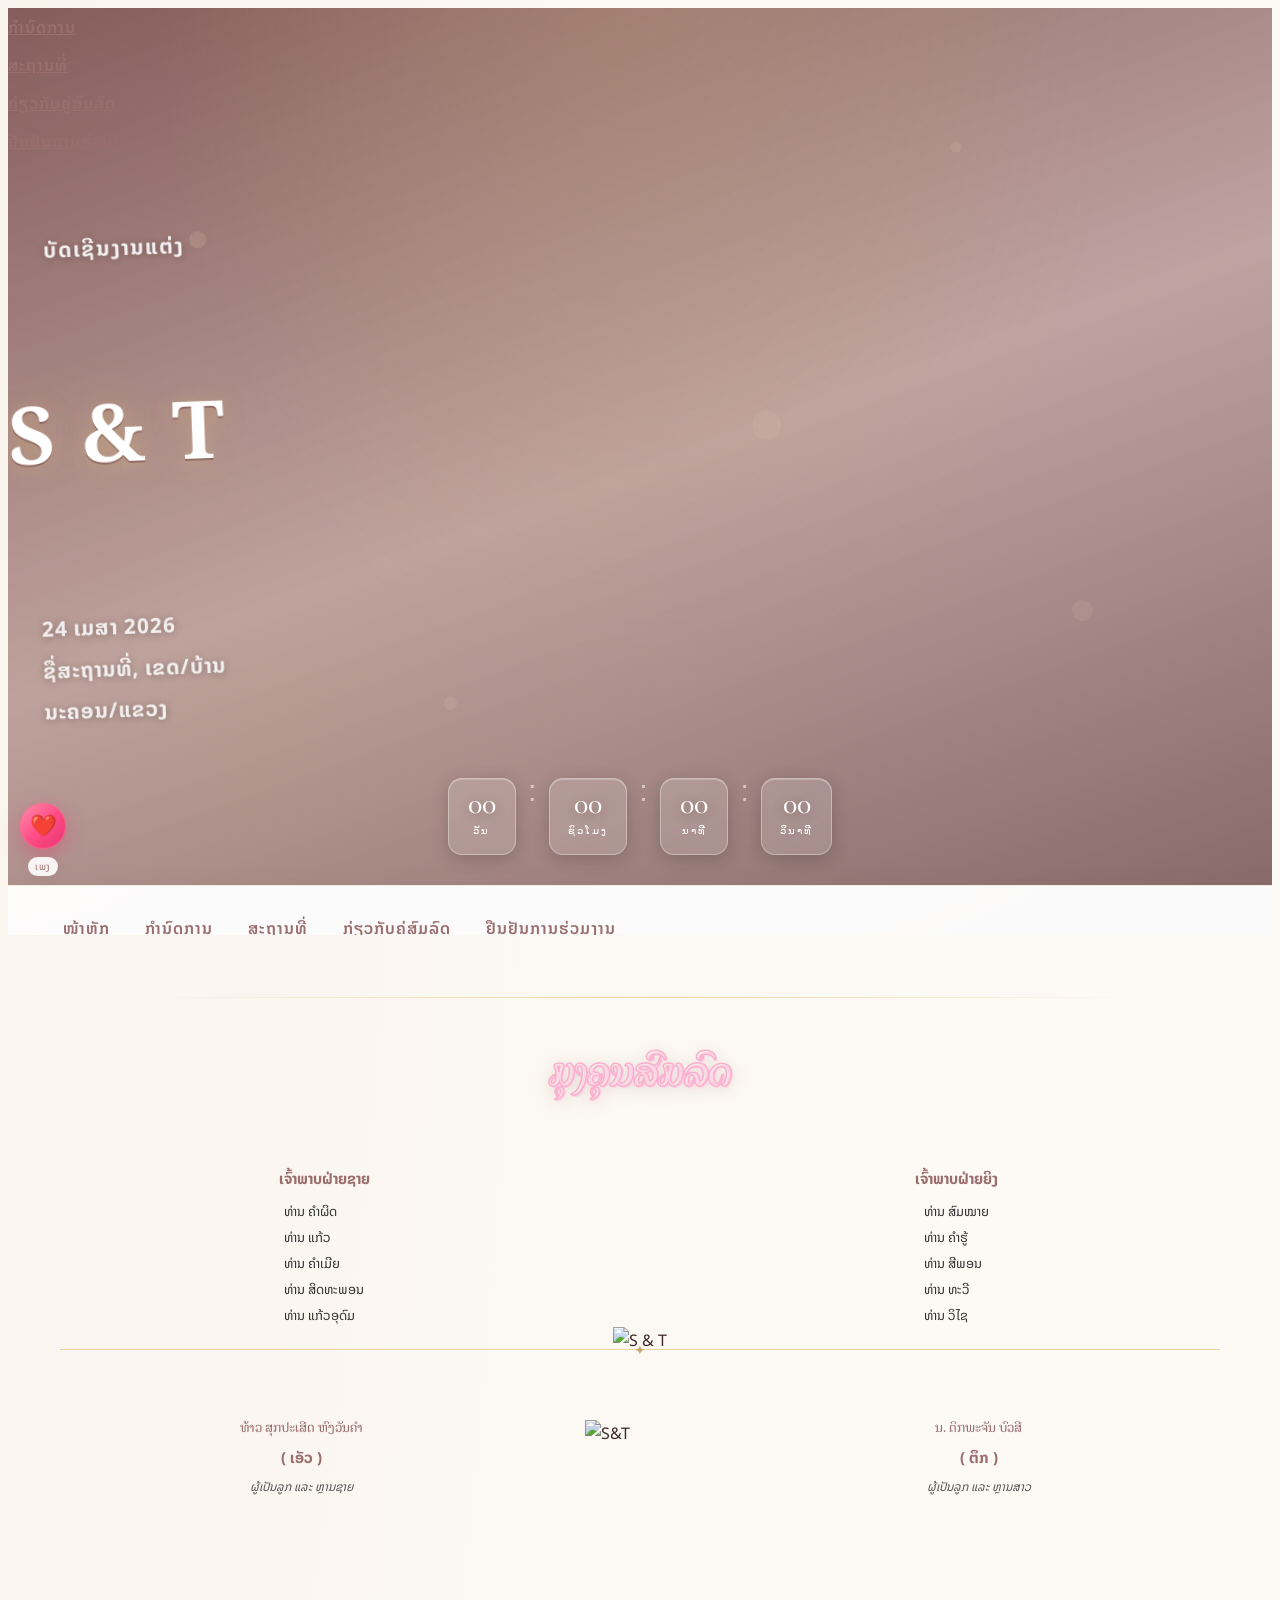
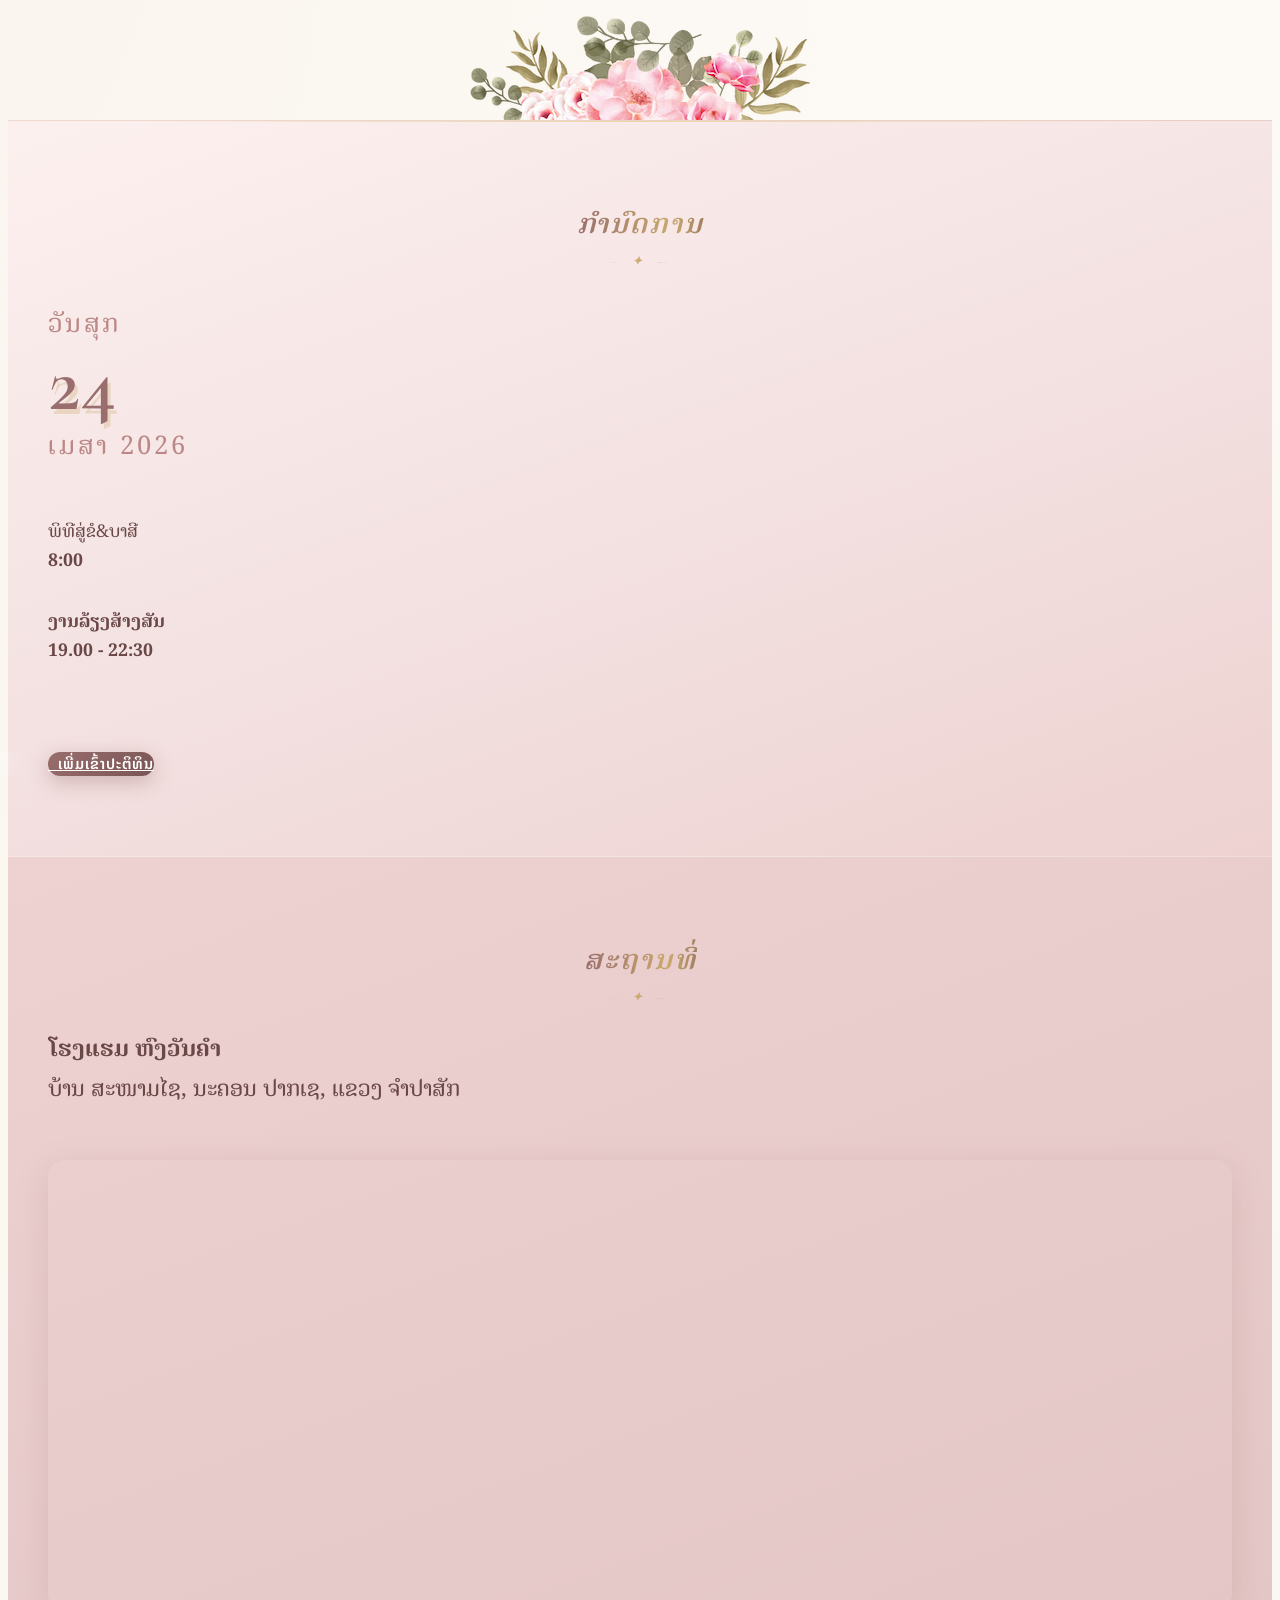
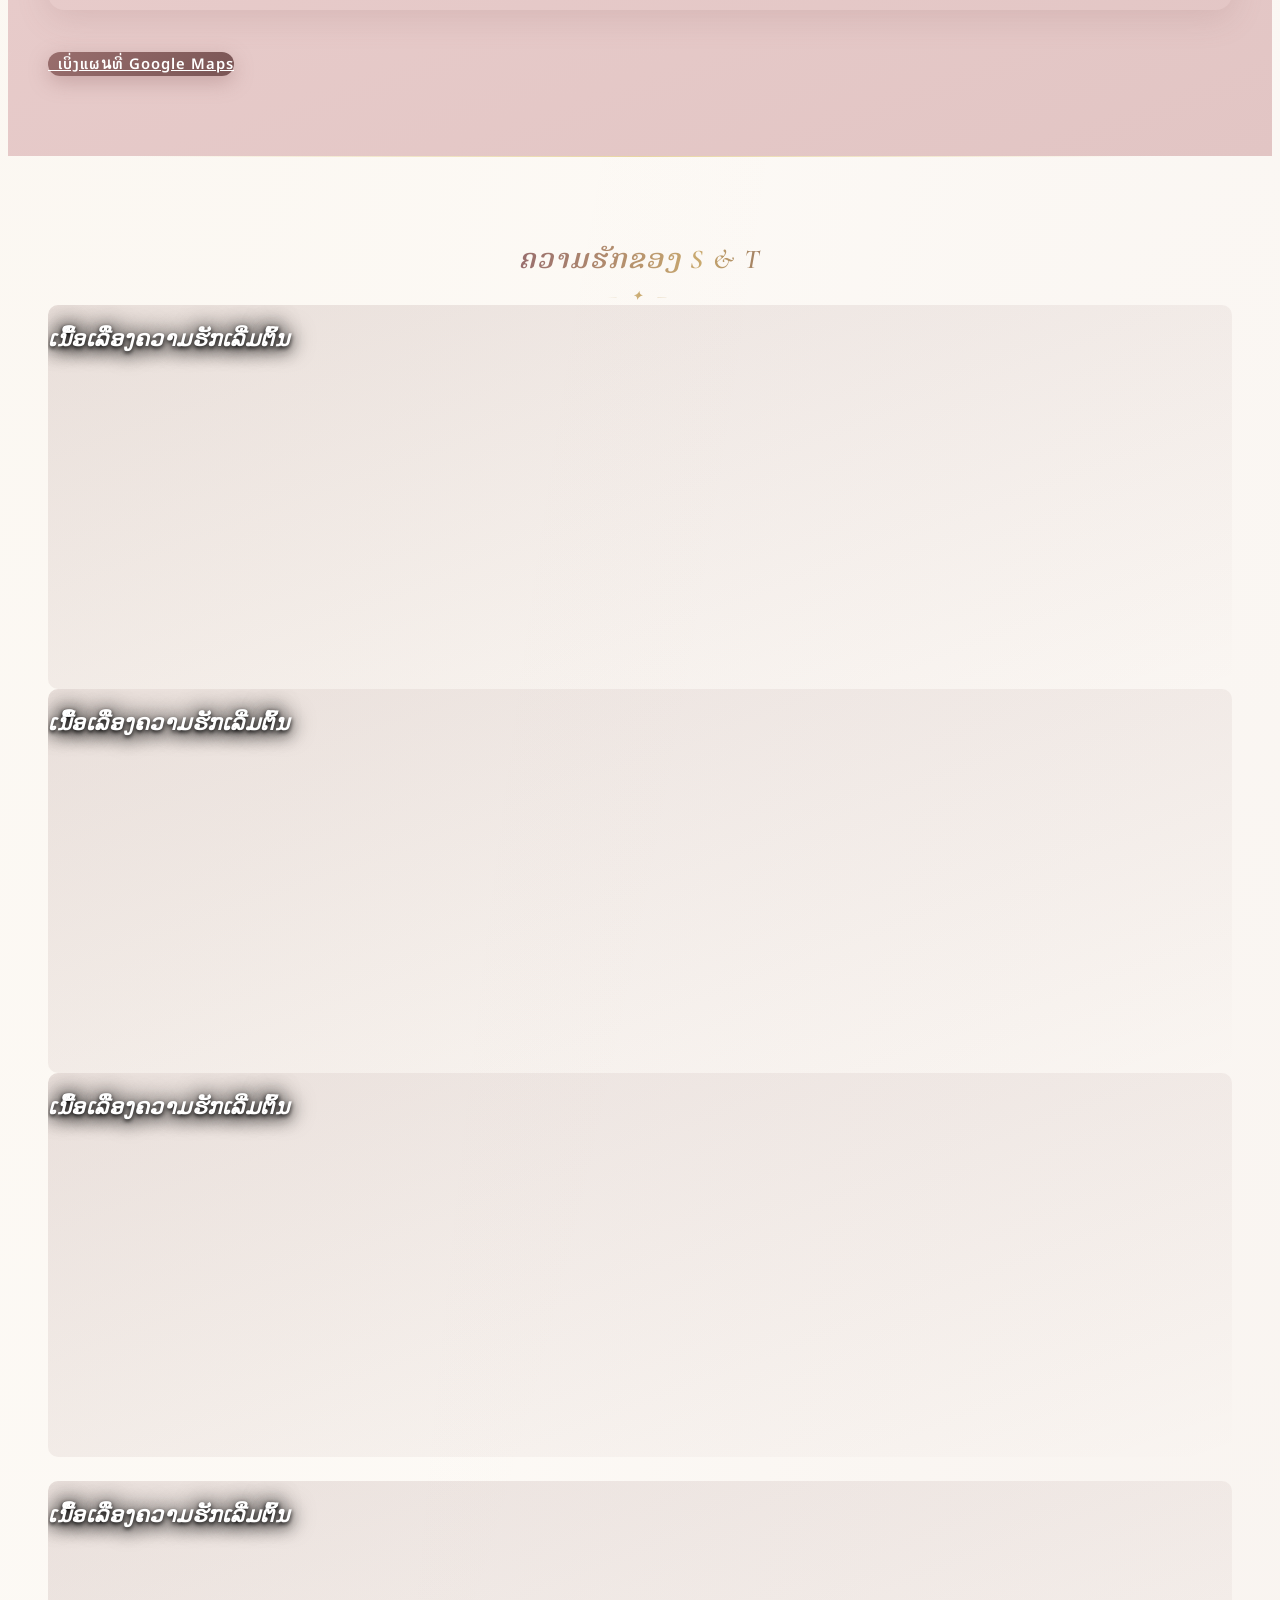
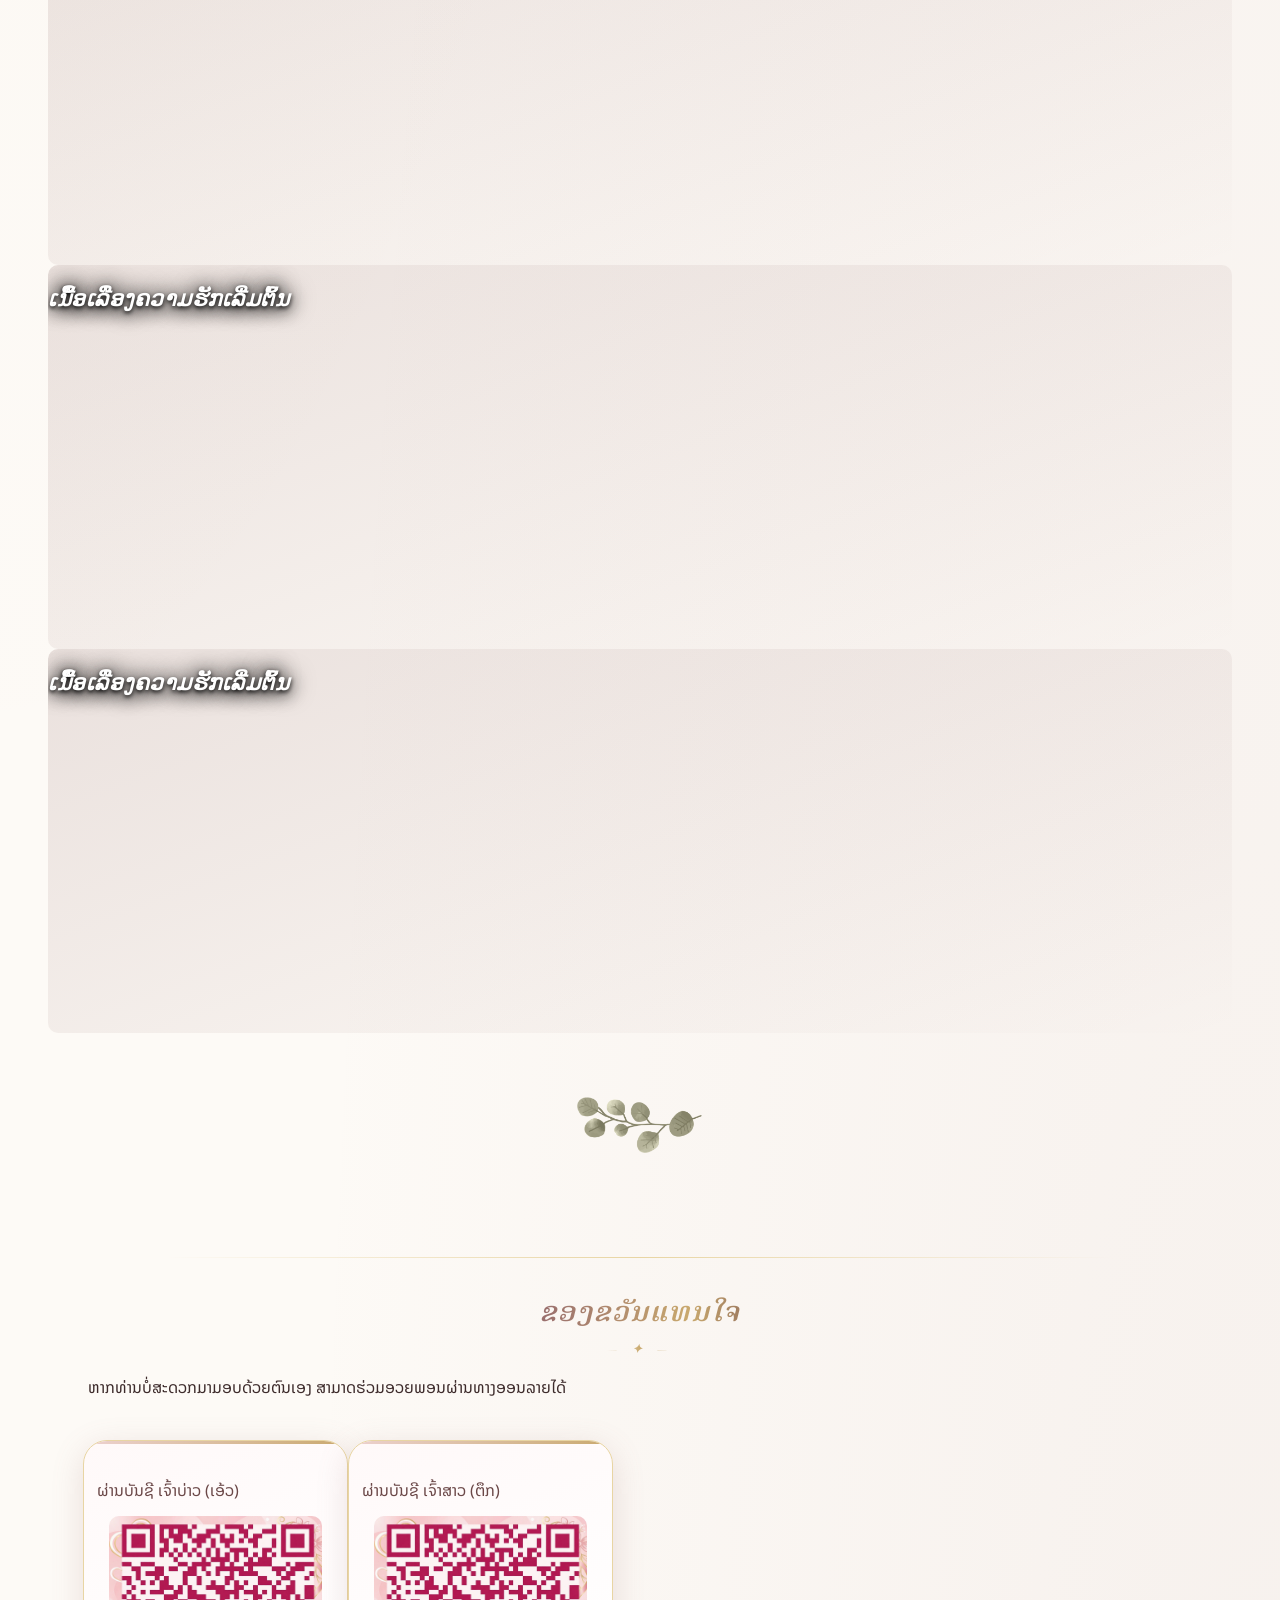
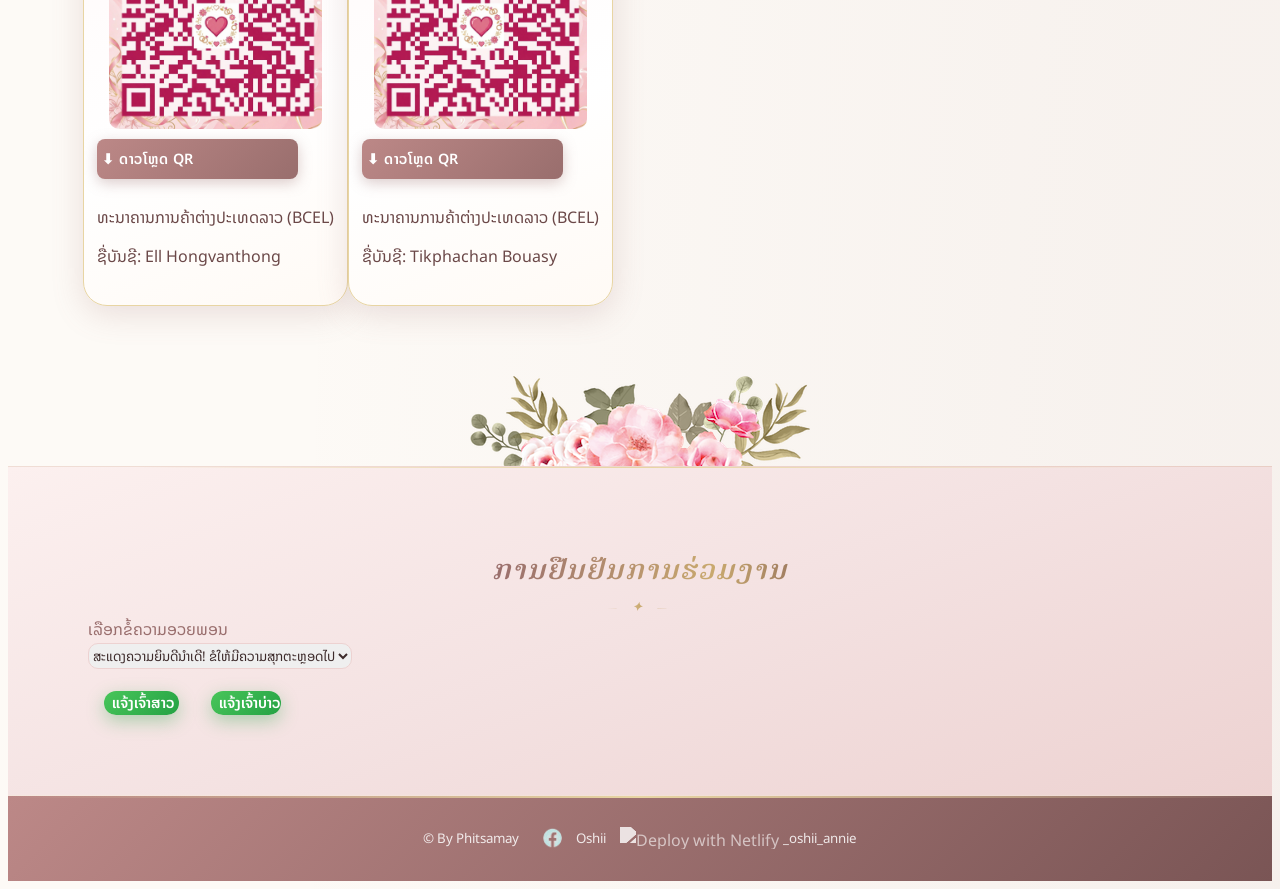
==== index.html @ 11f60b9d "Updeat" ====
<!DOCTYPE html>
<html lang="lo">

<head>
  <meta charset="utf-8" />
  <meta name="theme-color" content="#BC8887" />
  <meta http-equiv="X-UA-Compatible" content="IE=edge" />
  <meta name="viewport" content="width=device-width, initial-scale=1" />
  <title>ບັດເຊີນງານສົມລົດ ທ. ສຸກປະເສີດ & ນ. ຕິກພະຈັນ — 24 ເມສາ 2026</title>

  <meta property="og:title" content="ບັດເຊີນງານສົມລົດ ທ. ສຸກປະເສີດ & ນ. ຕິກພະຈັນ — 24 ເມສາ 2026">
  <meta property="og:description"
    content="ຮຽນເຊີນທ່ານທີ່ນັບຖື ເຂົ້າຮ່ວມງານມຸງຄຸນສົມລົດ ວັນທີ 24 ເມສາ 2026">
  <meta property="og:locale" content="lo_LA" />
  <meta property="og:image"
    content="https://simple-wedding-invitation.dae.ng/image/samantha-gades-x40Q9jrEVT0-unsplash.jpg">
  <meta property="og:url" content="http://simple-wedding-invitation.dae.ng/index.html">
  <meta name="twitter:card" content="summary_large_image">
  <!-- Bulma Version 0.8.x-->
  <link rel="stylesheet" href="https://unpkg.com/bulma@0.8.0/css/bulma.min.css" />
  <link rel="stylesheet" href="https://unpkg.com/bulma-tooltip@0.1.5/dist/bulma-tooltip.min.css" />
  <link rel="stylesheet" type="text/css" href="css/menikah.css" />
  <link rel="stylesheet" type="text/css" href="css/jquery.countdown.css" />
  <script src="https://kit.fontawesome.com/2828f7885a.js"
    integrity="sha384-WAsFbnLEQcpCk8lM1UTWesAf5rGTCvb2Y+8LvyjAAcxK1c3s5c0L+SYOgxvc6PWG"
    crossorigin="anonymous"></script>
  <script src="js/jquery.coundown.js"></script>
  <link rel="icon" type="image/png" href="image/favicon.png" />
  <link href="https://cdn.rawgit.com/michalsnik/aos/2.1.1/dist/aos.css" rel="stylesheet">
  <!-- Global site tag (gtag.js) - Google Analytics -->
  <script async src="https://www.googletagmanager.com/gtag/js?id=UA-23064379-20"></script>
  <!-- Begin Script for Countdown -->
  <script>
    window.dataLayer = window.dataLayer || [];
    function gtag() { dataLayer.push(arguments); }
    gtag('js', new Date());

    gtag('config', 'UA-23064379-20');
  </script>
  <!-- Begin Script for Countdown -->

  <!-- Heart Bubble Animation -->
  <style>
    #heart-container {
      position: fixed;
      top: 0;
      left: 0;
      width: 100%;
      height: 100%;
      pointer-events: none;
      z-index: 99999999;
      overflow: hidden;
    }

    .heart-bubble {
      position: absolute;
      bottom: -60px;
      font-size: 1.8rem;
      opacity: 0;
      animation: floatHeart linear forwards;
      user-select: none;
    }


    @keyframes floatHeart {
      0% {
        transform: translateY(0) scale(0.6) rotate(-10deg);
        opacity: 0;
      }

      10% {
        opacity: 0.75;
      }

      50% {
        transform: translateY(-50vh) scale(1) rotate(8deg);
        opacity: 0.55;
      }

      85% {
        opacity: 0.25;
      }

      100% {
        transform: translateY(-105vh) scale(1.1) rotate(-5deg);
        opacity: 0;
      }
    }
  </style>
  <!-- End Heart Bubble Animation -->

  <style>
    .qr-card .card-content {
      padding: 10px 5px;
    }

    /* ลด padding ของ content เพื่อเพิ่มพื้นที่รูป */
    .qr-card p {
      font-size: clamp(0.7rem, 2.2vw, 1rem) !important;
      /* ปรับตัวหนังสือให้ชัดขึ้นเล็กน้อย */
      line-height: 1.4;
      word-break: break-word;
    }

    /* ส่วนสำคัญ: ปรับขนาดรูป QR ให้ใหญ่ขึ้น */
    .qr-card img {
      width: 90% !important;
      /* ให้รูปกินพื้นที่ 90% ของความกว้างการ์ด */
      max-width: 220px !important;
      /* เพิ่มขีดจำกัดความกว้างสูงสุด */
      margin: 0 auto 10px auto !important;
    }

    /* ปรับปุ่มดาวน์โหลดให้ดูพอดีกับรูปที่ใหญ่ขึ้น */
    .qr-card a[download] {
      width: 85%;
      font-size: clamp(0.7rem, 2vw, 0.9rem) !important;
      padding: 8px 5px !important;
    }
  </style>
</head>



<body>



  <audio id="wedding-music" loop>
    <source src="music/music.mp3#t=23" type="audio/mpeg">
  </audio>
  <!-- Begin Preloader -->
  <div class="preloader-wrapper">
    <div class="preloader">
      <img src="image/favicon.png" alt="Flower" />
    </div>
  </div>
  <!-- End Preloader-->
  <!-- Begin Header -->
  <div class="header-wrapper" id="home">
    <!-- Begin Hero -->
    <section class="hero is-large">
      <!-- Begin Mobile Nav -->
      <nav class="navbar is-transparent is-hidden-desktop">
        <!-- Begin Burger Menu -->
        <div class="navbar-brand is-fixed-top">
          <div class="navbar-burger burger" data-target="mobile-nav">
            <span></span>
            <span></span>
            <span></span>
          </div>
        </div>
        <!-- End Burger Menu -->
        <div id="mobile-nav" class="navbar-menu">
          <div class="navbar-end">
            <div class="navbar-item">
              <a class="navbar-item" href="#Waktu">ກຳນົດການ</a>
            </div>
            <div class="navbar-item">
              <a class="navbar-item" href="#lokasi">ສະຖານທີ່</a>
            </div>

            <div class="navbar-item">
              <a class="navbar-item" href="#tentang-pasangan">ກ່ຽວກັບຄູ່ສົມລົດ</a>
            </div>
            <div class="navbar-item">
              <a class="navbar-item" href="#rsvp">ຢືນຢັນການຮ່ວມງານ</a>
            </div>
          </div>
        </div>
      </nav>
      <!-- End Mobile Nav -->
      <!-- Begin Hero Content-->
      <div class="hero-body">
        <div class="container has-text-centered">
          <h1 class="subtitle">ບັດເຊີນງານແຕ່ງ</h1>
          <h2 class="title"> S & T </h2>
          <h4 class="subtitle tempatwaktu">

            24 ເມສາ 2026
            <br>
            ຊື່ສະຖານທີ່, ເຂດ/ບ້ານ
            <br>
            ນະຄອນ/ແຂວງ

          </h4>
        </div>
        <!-- Start Countdown -->
        <div>
          <ul id="hitungmundur">
            <li><span class="days">00</span>
              <p class="days_text">ວັນ</p>
            </li>
            <li class="separator">:</li>
            <li><span class="hours">00</span>
              <p class="hours_text">ຊົວໂມງ</p>
            </li>
            <li class="separator">:</li>
            <li><span class="minutes">00</span>
              <p class="minutes_text">ນາທີ</p>
            </li>
            <li class="separator">:</li>
            <li><span class="seconds">00</span>
              <p class="seconds_text">ວິນາທີ</p>
            </li>
          </ul>
          <div class="spasi">
          </div>
          <script type="text/javascript">
            var now = new Date();
            var day = now.getDate();
            var month = now.getMonth() + 1;
            var year = now.getFullYear() + 1;

            var nextyear = month + '/' + day + '/' + year + ' 07:07:07';
            var harih = '04/24/2026 17:00:00';

            $('#hitungmundur').countdown({
              date: harih, // TODO Date format: 07/27/2017 17:00:00
              offset: +7, // TODO Your Timezone Offset
              day: 'ວັນ',
              days: 'ວັນ'
            }, function () {
              // countdown finished
            });
          </script>
        </div>
        <!-- End Countdown -->
      </div>
      <!-- End Hero Content-->
      <!-- Begin Hero Menu -->
      <div class="hero-foot ">
        <div class="hero-foot--wrapper">
          <div class="columns">
            <div class="column is-12 hero-menu-desktop has-text-centered">
              <ul>
                <li class="is-active">
                  <a href="#home">ໜ້າຫຼັກ</a>
                </li>
                <li>
                  <a href="#Waktu">ກຳນົດການ</a>
                </li>
                <li>
                  <a href="#lokasi">ສະຖານທີ່</a>
                </li>
                <li>
                  <a href="#tentang-pasangan">ກ່ຽວກັບຄູ່ສົມລົດ</a>
                </li>

                <li>
                  <a href="#rsvp">ຢືນຢັນການຮ່ວມງານ</a>
                </li>
              </ul>
            </div>
          </div>
        </div>
      </div>
      <!-- End Hero Menu -->
    </section>
    <!-- End Hero -->
  </div>
  <!-- End Header -->

  <!-- Begin Main Content -->
  <div class="main-content">
    <!-- Begin regular-section-->
    <section class="section-light regular-section" id="tentang-pasangan"
      style="padding-top: 1rem; padding-bottom: 1.5rem;">
      <div class="container">

        <!-- Bismillah -->
        <div class="has-text-centered" style="padding-bottom: 10px;" data-aos="fade-up" data-aos-easing="linear">
          <img src="image/bismillah.png" class="bismillah" style="max-height:120px; width:auto;"
            alt="Bismillahirrahmaanirrahiim">
        </div>



        <div style="position: relative;">
          <!-- แถวบน: เจ้าภาพ -->
          <div class="family-section-top">
            <div class="family-col" data-aos="fade-right">
              <p class="family-heading">ເຈົ້າພາບຝ່າຍຊາຍ</p>
              <div class="family-names-wrap">
                <div class="family-names-list">
                  <span>ທ່ານ ຄຳຜິດ</span>
                  <span>ທ່ານ ແກ້ວ</span>
                  <span>ທ່ານ ຄຳເມີຍ</span>
                  <span>ທ່ານ ສິດທະພອນ</span>
                  <span>ທ່ານ ແກ້ວອຸດົມ</span>
                </div>
              </div>
            </div>
            <div class="family-col-center"></div>
            <div class="family-col" data-aos="fade-left">
              <p class="family-heading">ເຈົ້າພາບຝ່າຍຍິງ</p>
              <div class="family-names-wrap">
                <div class="family-names-list">
                  <span>ທ່ານ ສົມໝາຍ</span>
                  <span>ທ່ານ ຄຳຮູ້</span>
                  <span>ທ່ານ ສີພອນ</span>
                  <span>ທ່ານ ທະວີ</span>
                  <span>ທ່ານ ວິໄຊ</span>
                </div>
              </div>
            </div>
          </div>

          <!-- ST logo ลอยคร่อมเส้น -->
          <div class="st-float-wrap">
            <img src="image/ST.png" style="height: clamp(60px, 10vw, 88px); width: auto; display: block; mix-blend-mode: multiply;" alt="S &amp; T">
          </div>
          <div class="divider-line"></div>
        </div>

        <!-- แถวล่าง: ชื่อเจ้าบ่าว-เจ้าสาว -->
        <div class="family-section-bottom">
          <div class="couple-col" data-aos="fade-right">
            <div class="couple-name-text">ທ້າວ ສຸກປະເສີດ ຫົງວັນຄຳ</div>
            <p class="couple-nick">( ເອັວ )</p>
            <p class="couple-role">ຜູ້ເປັນລູກ ແລະ ຫຼານຊາຍ</p>
          </div>
          <div class="couple-logo-col">
            <img src="image/ST_transparent.png" style="width: clamp(55px, 11vw, 110px); height: auto; mix-blend-mode: multiply;" alt="S&amp;T">
          </div>
          <div class="couple-col" data-aos="fade-left">
            <div class="couple-name-text">ນ. ຕິກພະຈັນ ບົວສີ</div>
            <p class="couple-nick">( ຕຶກ )</p>
            <p class="couple-role">ຜູ້ເປັນລູກ ແລະ ຫຼານສາວ</p>
          </div>
        </div>

        <div class="space40px"></div>
        <div class="space40px"></div>

        <div class="has-text-centered" style="padding-top: 16px;">
          <img src="image/divider-leaves.png" class="divider" alt="~~~">
        </div>
      </div>
    </section>
    <!-- End regular-section-->

    <!-- Begin Waktu Section -->
    <section class="section-dark" id="Waktu">
      <div class="container">

        <div class="column is-12 regular-section" data-aos="fade-up" data-aos-easing="linear">
          <h1 class="title has-text-centered section-title">ກຳນົດການ</h1>
        </div>
        <div class="columns is-multiline is-mobile" data-aos="fade-up" data-aos-easing="linear">
          <div class="column is-4 has-vertically-aligned-content">

            <p class="is-larger has-text-centered">
            <div class="waktu tanggal-hari has-text-centered">ວັນສຸກ</div>
            <div class="waktu tanggal-angka has-text-centered">24</div>
            <div class="waktu tanggal-bulan has-text-centered">ເມສາ 2026</div>
            </p>

          </div>
          <div class="column is-4 has-vertically-aligned-content">

            <p class="waktu is-larger has-text-centered">
              ພິທີສູ່ຂໍ&ບາສີ
              <br>
              <strong>8:00</strong>
            </p>

          </div>

          <div class="column is-4 has-vertically-aligned-content">

            <h1 class="waktu is-larger has-text-centered">
              ງານລ້ຽງສ້າງສັນ
              <br>
              <strong>19.00 - 22:30</strong>
            </h1>


          </div>

        </div>
      </div>
      <div class="space40px"></div>
      <div class="main-content has-text-centered" data-aos="fade-up" data-aos-easing="linear">
        <a href="https://calendar.app.google/SaPqj8QtMPDyGnqT8" target="_blank" class="button has-tooltip btn-cta"
          data-tooltip="Add to Calendar" data-aos="zoom-in">
          <i class="far fa-calendar-plus"></i>
          &nbsp;&nbsp;ເພີ່ມເຂົ້າປະຕິທິນ
        </a>
      </div>
    </section>
    <!-- End Waktu Content -->

    <!-- Begin Lokasi Section -->
    <section class="section-darker" id="lokasi">
      <div class="container">
        <div class="column is-12 regular-section" data-aos="fade-up" data-aos-easing="linear">
          <h1 class="title has-text-centered section-title">ສະຖານທີ່</h1>
          <p class="tempat is-larger has-text-centered">
            <strong>ໂຮງແຮມ ຫົງວັນຄຳ</strong>  <!-- ✏️ ໃສ່ຊື່ສະຖານທີ່ -->
            <br>
            ບ້ານ ສະໜາມໄຊ, ນະຄອນ ປາກເຊ, ແຂວງ ຈຳປາສັກ  <!-- ✏️ ໃສ່ທີ່ຢູ່ -->
          </p>
        </div>
        <div class="section-map" data-aos="fade-up" data-aos-easing="linear">
          <iframe
            src="https://www.google.com/maps/embed?pb=!1m14!1m8!1m3!1d3851.847665009578!2d105.8262144!3d15.1117222!3m2!1i1024!2i768!4f13.1!3m3!1m2!1s0x3114f9005090f943%3A0x5fd93bf468267bb6!2z4Lqr4Lq74LqH4Lqn4Lqx4LqZ4LqE4Lqz!5e0!3m2!1sth!2s!4v1774891294700!5m2!1sth!2s"
            width="100%" height="450" frameborder="0" style="border:0;" allowfullscreen="">
          </iframe>
        </div>
        <div class="space40px"></div>
        <div class="has-text-centered" data-aos="fade-up" data-aos-easing="linear">
          <a href="https://maps.app.goo.gl/TF4LCXTf3MCzcQF79" class="button btn-cta" target="_blank" data-aos="zoom-in">
            <i class="fas fa-map-marker-alt"></i>
            &nbsp;&nbsp;ເບິ່ງແຜนທີ່ Google Maps
          </a>
        </div>
      </div>
    </section>
    <!-- End Lokasi Content -->

    <!-- Begin Tentang [Calon Mempelai Wanita] and [Calon Mempelai [Pria] -->
    <section class="section-light regular-section is-fullheight" id="tentang-pasangan">
      <div class="container">
        <div class="columns is-multiline">
          <div class="column has-text-centered is-12 prolog">
            <h1 class="title has-text-centered section-title" data-aos="fade-up" data-aos-easing="linear">ຄວາມຮັກຂອງ S & T</h1>



            <!-- IMAGES -->
            <div class=" tile">
              <div class="tile is-ancestor">
                <div class="tile is-parent">
                  <article class="tile is-child foto1 notification foto1" data-aos="fade-up" data-aos-easing="linear">
                    <div class="content">
                      <p class="title-foto">ເນື້ອເລືອງຄວາມຮັກເລີ່ມຕົ້ນ</p>
                      <!-- <p class="subtitle-foto">
                        ເນື້ອເລືອງຄວາມຮັກເລີ່ມຕົ້ນ -->

                      <!-- <a href="https://google.com" target="_blank">Sebut Nama Tempat</a> -->

                      </p>
                    </div>
                  </article>
                </div>
                <div class="tile is-parent">
                  <article class="tile is-child notification foto2" data-aos="fade-up" data-aos-easing="linear">
                    <div class="content">
                      <p class="title-foto">
                        ເນື້ອເລືອງຄວາມຮັກເລີ່ມຕົ້ນ
                      </p>
                      <!-- <p class="subtitle-foto">
                        ເນື້ອເລືອງຄວາມຮັກເລີ່ມຕົ້ນ -->

                      </p>
                    </div>
                  </article>
                </div>
                <div class="tile is-parent">
                  <article class="tile is-child notification foto3" data-aos="fade-up" data-aos-easing="linear">
                    <div class="content">
                      <p class="title-foto">
                        ເນື້ອເລືອງຄວາມຮັກເລີ່ມຕົ້ນ
                      </p>
                      <!-- <p class="subtitle-foto">
                        ເນື້ອເລືອງຄວາມຮັກເລີ່ມຕົ້ນ -->
                      </p>
                    </div>
                  </article>
                </div>
              </div>
            </div>
            <div class="space24px"></div>
            <div class="tile is-ancestor">
              <div class="tile is-parent">
                <article class="tile is-child notification foto6" data-aos="fade-up" data-aos-easing="linear">
                  <div class="content">
                    <p class="title-foto">ເນື້ອເລືອງຄວາມຮັກເລີ່ມຕົ້ນ</p>
                    <!-- <p class="subtitle-foto">ເນື້ອເລືອງຄວາມຮັກເລີ່ມຕົ້ນ</p> -->
                  </div>
                </article>
              </div>
              <div class="tile is-parent">
                <article class="tile is-child notification foto4" data-aos="fade-up" data-aos-easing="linear">
                  <div class="content">
                    <p class="title-foto">ເນື້ອເລືອງຄວາມຮັກເລີ່ມຕົ້ນ</p>
                    <!-- <p class="subtitle-foto">ເນື້ອເລືອງຄວາມຮັກເລີ່ມຕົ້ນ</p> -->
                  </div>
                </article>
              </div>
              <div class="tile is-parent">
                <article class="tile is-child notification foto5" data-aos="fade-up" data-aos-easing="linear">
                  <div class="content">
                    <p class="title-foto">ເນື້ອເລືອງຄວາມຮັກເລີ່ມຕົ້ນ</p>
                    <!-- <p class="subtitle-foto">ເນື້ອເລືອງຄວາມຮັກເລີ່ມຕົ້ນ</p> -->
                  </div>
                </article>
              </div>
            </div>
            <!-- IMAGES -->
            <div class="space40px"></div>
            <div data-aos="fade-up" data-aos-easing="linear">
              <img src="image/divider-leaves.png" class="divider has-vertically-align" alt="~~~">
            </div>
            <div class="space40px"></div>
            <div class="space40px"></div>

          </div>
        </div>




        <section class="section-light regular-section has-text-centered"
          style="background-image: none !important; padding-top: 2rem;">
          <div class="container">
            <h1 class="title section-title" data-aos="fade-up" style="padding-bottom: 10px; margin-bottom: 10px;">
              ຂອງຂວັນແທນໃຈ
            </h1>

            <p class="subtitle is-6" data-aos="fade-up" style="margin-bottom: 40px;">
              ຫາກທ່ານບໍ່ສະດວກມາມອບດ້ວຍຕົນເອງ ສາມາດຮ່ວມອວຍພອນຜ່ານທາງອອນລາຍໄດ້
            </p>

            <div class="columns is-mobile is-centered" style="margin-left: -5px; margin-right: -5px;">

              <div class="column is-6" data-aos="zoom-in" data-aos-delay="100">
                <div class="card qr-card"
                  style="border-radius: 16px; padding: 12px 8px; box-shadow: 0 8px 25px rgba(0,0,0,0.1); border: 1px solid #EDD2D1; background: #fff; height: 100%;">
                  <div class="card-content">
                    <p class="subtitle is-6 has-text-weight-bold" style="color: #BC8887; margin-bottom: 15px;">ຜ່ານບັນຊີ
                      ເຈົ້າບ່າວ (ເອ້ວ)</p>
                    <img src="image/groom-qr.png" alt="Groom QR Code"
                      style="width: 100%; max-width: 200px; margin: 0 auto 10px auto; display: block;"
                      id="groom-qr-img">
                    <a href="image/groom-qr.png" download="QR-ເຈົ້າບ່າວ.png"
                      style="display: inline-block; margin: 0 auto 15px auto; background-color: #BC8887; color: white; padding: 8px 22px; border-radius: 8px; font-size: 0.9rem; text-decoration: none; cursor: pointer;">
                      ⬇ ດາວໂຫຼດ QR
                    </a>
                    <p style="color: #BC8887; font-size: 1rem; margin-top: 5px;">
                      ທະນາຄານການຄ້າຕ່າງປະເທດລາວ
                      (BCEL)</p>
                    <p style="color: #BC8887; font-size: 1rem; margin-top: 5px;">ຊື່ບັນຊີ: Ell
                      Hongvanthong </p>
                    <!-- <p class="has-text-weight-bold" style="color: #BC8887; font-size: 1.1rem; margin-top: 5px;">
                              XXX-XXXX-XXXXXX</p> -->
                  </div>
                </div>
              </div>

              <div class="column is-6" data-aos="zoom-in" data-aos-delay="300">
                <div class="card qr-card"
                  style="border-radius: 16px; padding: 12px 8px; box-shadow: 0 8px 25px rgba(0,0,0,0.1); border: 1px solid #EDD2D1; background: #fff; height: 100%;">
                  <div class="card-content">
                    <p class="subtitle is-6 has-text-weight-bold" style="color: #BC8887; margin-bottom: 15px;">ຜ່ານບັນຊີ
                      ເຈົ້າສາວ (ຕຶກ)</p>
                    <img src="image/bride-qr.png" alt="Bride QR Code"
                      style="width: 100%; max-width: 200px; margin: 0 auto 10px auto; display: block;">
                    <a href="image/bride-qr.png" download="QR-ເຈົ້າສາວ.png"
                      style="display: inline-block; margin: 0 auto 15px auto; background-color: #BC8887; color: white; padding: 8px 22px; border-radius: 8px; font-size: 0.9rem; text-decoration: none; cursor: pointer;">
                      ⬇ ດາວໂຫຼດ QR
                    </a>
                    <p style="color: #BC8887; font-size: 1rem; margin-top: 5px;">
                      ທະນາຄານການຄ້າຕ່າງປະເທດລາວ
                      (BCEL)</p>
                    <p style="color: #BC8887; font-size: 1rem; margin-top: 5px;">ຊື່ບັນຊີ:
                      Tikphachan Bouasy </p>
                    <!-- <p class="has-text-weight-bold" style="color: #BC8887; font-size: 1.1rem; margin-top: 5px;">
                              XXX-XXXX-XXXXXX</p> -->
                  </div>
                </div>
              </div>

            </div>
          </div>
        </section>




    </section>
    <!-- End Tentang [Calon Mempelai Wanita] and [Calon Mempelai [Pria] -->




    <!-- Begin RSVP Content -->
    <section class="section-dark contact" id="rsvp">
      <div class="container has-text-centered">
        <h1 class="title section-title" data-aos="fade-up">ການຢືນຢັນການຮ່ວມງານ</h1>

        <div class="column is-6 is-offset-3" style="margin-bottom: 20px;" data-aos="fade-up">
          <div class="field">
            <label class="label" style="color: #996E6D;">ເລືອກຂໍ້ຄວາມອວຍພອນ</label>
            <div class="control">
              <div class="select is-fullwidth is-rounded">
                <select id="whatsapp-select" onchange="checkCustomMessage()">
                  <option value="ສະແດງຄວາມຍິນດີນຳເດີ! ຂໍໃຫ້ມີຄວາມສຸກຕະຫຼອດໄປ">ສະແດງຄວາມຍິນດີນຳເດີ!
                    ຂໍໃຫ້ມີຄວາມສຸກຕະຫຼອດໄປ</option>
                  <option value="ດີໃຈນຳເດີ້ໝູ່ຮັກ! ຂໍໃຫ້ຮັກກັນໝັ້ນຄົງ">ດີໃຈນຳເດີ້ໝູ່ຮັກ! ຂໍໃຫ້ຮັກກັນໝັ້ນຄົງ</option>
                  <option value="ຂໍໂທດຫຼາຍๆ ທີ່ໄປບໍ່ໄດ້ ແຕ່ຂໍຝາກຄຳຍິນດີໄປນຳເດີ">ຂໍໂທດຫຼາຍๆ ທີ່ໄປບໍ່ໄດ້
                    ແຕ່ຂໍຝາກຄຳຍິນດີໄປນຳເດີ</option>
                  <option value="ຢືນຢັນໄປຮ່ວມງານເດີ! ເຈີກັັນໃນງານເດີ">ຢືນຢັນໄປຮ່ວມງານເດີ! ເຈີກັັນໃນງານເດີ</option>
                  <option value="custom">-- ຂຽນດ້ວຍຕົນເອງ --</option>
                </select>
              </div>
            </div>
          </div>

          <div class="field" id="custom-field" style="display: none; margin-top: 15px;">
            <div class="control">
              <textarea id="custom-text" class="textarea is-rounded"
                placeholder="ພິມຂໍ້ຄວາມຂອງທ່ານຢູ່ບ່อนນີ້..."></textarea>
            </div>
          </div>
        </div>

        <div class="buttons is-centered" data-aos="fade-up">
          <a onclick="sendToWhatsApp('+85602091209565')" class="button btn-whatsapp"
            style="background-color: #25D366; border: none;">
            <i class="fab fa-whatsapp"></i>&nbsp;&nbsp;ແຈ້ງເຈົ້າສາວ
          </a>
          <a onclick="sendToWhatsApp('+85602091209565')" class="button btn-whatsapp"
            style="background-color: #25D366; border: none;">
            <i class="fab fa-whatsapp"></i>&nbsp;&nbsp;ແຈ້ງເຈົ້າບ່າວ
          </a>
        </div>
      </div>
    </section>
  </div>
  <!-- End Main Content -->

  <!-- Begin Footer -->
  <div class="footer">
    <div class="container">
      <a href="https://www.facebook.com/oshii.hvs/" class="has-vertically-align">
        <p class="has-vertically-align"> &copy By Phitsamay </p>
      </a>
      <a href="https://www.facebook.com/oshii.hvs/" class="has-vertically-align">
        <img src="image/facebook.png" alt="Made with Bulma">
        <p class="has-vertically-align"> Oshii </p>
      </a>
      <a href="https://www.instagram.com/_oshii_annie/">
        <img src="image/instagram.png" alt="Deploy with Netlify" />
        <p class="has-vertically-align"> _oshii_annie </p>
      </a>
    </div>
  </div>
  <!-- End Footer -->

  <!-- Heart Bubble Script -->
  <script>
    (function () {
      var container = document.createElement('div');
      container.id = 'heart-container';
      document.body.appendChild(container);

      var pinkShades = [
        'rgba(255,182,193,0.7)',
        'rgba(255,105,180,0.55)',
        'rgba(255,20,147,0.45)',
        'rgba(220,130,143,0.65)',
        'rgba(255,200,210,0.8)',
      ];

      function heartSVG(color) {
        return "data:image/svg+xml;utf8,<svg xmlns='http://www.w3.org/2000/svg' viewBox='0 0 32 29.6'><path fill='" + encodeURIComponent(color) + "' d='M23.6,0c-3.4,0-6.3,2.7-7.6,5.6C14.7,2.7,11.8,0,8.4,0C3.8,0,0,3.8,0,8.4c0,9.4,16,21.2,16,21.2S32,17.8,32,8.4C32,3.8,28.2,0,23.6,0z'/></svg>";
      }

      function spawnHeart() {
        var el = document.createElement('img');
        var color = pinkShades[Math.floor(Math.random() * pinkShades.length)];
        el.src = heartSVG(color);
        el.className = 'heart-bubble';

        var size = 22 + Math.random() * 28;
        var left = 5 + Math.random() * 90;
        var dur = 3.5 + Math.random() * 3;
        var delay = Math.random() * 2;

        el.style.width = size + 'px';
        el.style.left = left + '%';
        el.style.animationDuration = dur + 's';
        el.style.animationDelay = delay + 's';

        container.appendChild(el);
        setTimeout(function () { el.remove(); }, (dur + delay + 0.5) * 1000);
      }

      var total = 28, launched = 0;
      var burst = setInterval(function () {
        spawnHeart();
        launched++;
        if (launched >= total) clearInterval(burst);
      }, 100);
    })();
  </script>
  <!-- End Heart Bubble Script -->

  <!-- Scripts -->
  <script src="https://cdnjs.cloudflare.com/ajax/libs/jquery/3.3.1/jquery.min.js"></script>
  <script src="js/menikah.js"></script>
  <script src="https://cdn.rawgit.com/michalsnik/aos/2.1.1/dist/aos.js"></script>
  <script>
    AOS.init({
      easing: "ease-out",
      duration: 800,
      once: true,   /* เพิ่มบรรทัดนี้: บังคับให้แอนิเมชันเล่นแค่ครั้งเดียว จะได้ไม่เด้งไปมา */
      offset: 50    /* เพิ่มบรรทัดนี้: ให้แอนิเมชันเริ่มทำงานเร็วขึ้น ไม่ไปกวนกับปุ่มหัวใจ */
    });

    // ฟังก์ชันสำหรับเลื่อนหน้าจออัตโนมัติ
    // ฟังก์ชันสำหรับเลื่อนหน้าจออัตโนมัติ (เวอร์ชันสมูทขั้นสุด ไม่กระตุก)
    function startAutoScroll() {
      var speed = 0.3; // ปรับความเร็วตรงนี้ได้ครับ (ยิ่งค่าน้อยยิ่งช้าและนุ่มนวล)
      var currentY = window.scrollY;
      var isScrolling = true;

      function step() {
        // ถ้าแขกแตะหน้าจอแล้ว ให้หยุดทำงานทันที
        if (!isScrolling) return;

        currentY += speed;
        window.scrollTo(0, currentY);

        // ตรวจสอบว่าเลื่อนถึงท้ายเว็บหรือยัง
        if ((window.innerHeight + window.scrollY) >= document.body.offsetHeight) {
          isScrolling = false;
        } else {
          // สั่งให้เลื่อนต่อไปเรื่อยๆ แบบนุ่มนวลไปกับเฟรมเรทหน้าจอ
          requestAnimationFrame(step);
        }
      }

      // เริ่มต้นทำงาน
      requestAnimationFrame(step);

      // ฟังก์ชันสำหรับสั่งหยุดเลื่อน
      var stopScroll = function () {
        isScrolling = false;
      };

      // หยุดเลื่อนทันทีเมื่อแขกทำสิ่งเหล่านี้: เลื่อนจอเอง, เอานิ้วแตะจอ, หรือคลิก
      window.addEventListener("wheel", stopScroll, { passive: true });
      window.addEventListener("touchstart", stopScroll, { passive: true });
      window.addEventListener("touchmove", stopScroll, { passive: true });
      window.addEventListener("click", stopScroll, { passive: true });
    }

    // เมื่อโหลดหน้าเว็บและ Preloader หายไปให้เริ่มทำงานทันที
    $(document).ready(function () {
      // รอให้ Preloader จางหายไปก่อน (อ้างอิงจากระยะเวลาใน menikah.js)
      setTimeout(function () {
        // 1. เริ่มเลื่อนหน้าจออัตโนมัติ
        startAutoScroll();

        // 2. พยายามเล่นเพลง (อาจติดนโยบาย Browser ในบางเครื่อง)
        var music = document.getElementById('wedding-music');
        if (music) {
          music.play().catch(function (error) {
            console.log("Autoplay blocked: เพลงจะเล่นเมื่อมีการแตะหน้าจอครั้งแรก");
            // ถ้าโดนบล็อก ให้รอเล่นเมื่อมีการแตะหน้าจอครั้งแรกแทน
            document.addEventListener('click', function () {
              music.play();
            }, { once: true });
          });
        }
      }, 2000); // เริ่มหลังจากโหลดเสร็จ 2 วินาที
    });




    // ฟังก์ชันเช็คว่าเลือก "เขียนเอง" หรือไม่
    function checkCustomMessage() {
      var select = document.getElementById('whatsapp-select');
      var customField = document.getElementById('custom-field');

      if (select.value === 'custom') {
        customField.style.display = 'block'; // แสดงช่องพิมพ์
      } else {
        customField.style.display = 'none';  // ซ่อนช่องพิมพ์
      }
    }

    // ฟังก์ชันรวบรวมข้อความและส่งไป WhatsApp
    function sendToWhatsApp(phone) {
      var select = document.getElementById('whatsapp-select');
      var customText = document.getElementById('custom-text').value;
      var finalMessage = "";

      if (select.value === 'custom') {
        finalMessage = customText;
        if (finalMessage.trim() === "") {
          alert("ກະລຸນາພິມຂໍ້ຄວາມກ່ອນສົ່ງ!");
          return;
        }
      } else {
        finalMessage = select.value;
      }

      // สร้างลิงก์และเปิดหน้าต่างใหม่
      var url = "https://api.whatsapp.com/send?phone=" + phone + "&text=" + encodeURIComponent(finalMessage);
      window.open(url, '_blank');
    }





  </script>

  <!-- duplicate sendToWhatsApp removed -->

  <script>
    // เลือกไฟล์เพลง
    var music = document.getElementById("wedding-music");

    // ฟังก์ชันเริ่มเล่นเพลงพร้อมค่อยๆ เร่งเสียง (Fade-in)
    function playWithFadeIn() {
      // ป้องกันไม่ให้กดซ้ำแล้วเพลงเริ่มใหม่
      if (!music.paused) return;

      music.volume = 0;         // ตั้งค่าเริ่มต้นให้เงียบสนิท
      music.currentTime = 25;   // กระโดดไปวินาทีที่ 25 ทันที

      // สั่งให้เล่น
      var playPromise = music.play();

      if (playPromise !== undefined) {
        playPromise.then(function () {
          // พอเพลงเริ่มเล่นปุ๊บ ค่อยๆ เร่งเสียงขึ้นทีละนิด
          var fadeInterval = setInterval(function () {
            if (music.volume < 0.95) {
              music.volume += 0.05; // เพิ่มเสียงทีละ 5%
            } else {
              music.volume = 1.0;   // ดังสุด 100%
              clearInterval(fadeInterval); // หยุดการเร่งเสียง
            }
          }, 150); // ความเร็วในการเร่งเสียง (150 มิลลิวินาที)
        }).catch(function (error) {
          console.log("บราวเซอร์ยังไม่ยอมให้เล่น ต้องรอการสัมผัสหน้าจอ");
        });
      }
    }

    // autoplay handled by $(document).ready above
  </script>


  <!-- ===== HEART MUSIC BUTTON ===== -->
  <style>
    /* ── wrapper: fixed, always visible, above everything ── */
    #hrt-wrap {
      position: fixed;
      bottom: 24px;
      left: 20px;
      z-index: 2147483647;
      display: flex;
      flex-direction: column;
      align-items: center;
      gap: 8px;
      pointer-events: auto;
    }

    /* ── popup mini-controls ── */
    #hrt-controls {
      display: flex;
      flex-direction: column;
      align-items: center;
      gap: 6px;
      opacity: 0;
      transform: translateY(10px);
      pointer-events: none;
      transition: opacity .28s ease, transform .28s ease;
    }

    #hrt-controls.show {
      opacity: 1;
      transform: translateY(0);
      pointer-events: auto;
    }

    .hc-btn {
      width: 36px;
      height: 36px;
      border-radius: 50%;
      border: none;
      cursor: pointer;
      font-size: .95rem;
      box-shadow: 0 3px 12px rgba(153, 110, 109, .35);
      background: rgba(255, 255, 255, .92);
      color: #996E6D;
      backdrop-filter: blur(8px);
      transition: transform .18s, box-shadow .18s;
    }

    .hc-btn:hover {
      transform: scale(1.18);
      box-shadow: 0 5px 18px rgba(153, 110, 109, .5);
    }

    /* ── main heart button ── */
    #hrt-btn {
      width: 46px;
      height: 46px;
      border-radius: 50%;
      border: none;
      cursor: pointer;
      background: linear-gradient(135deg, #ff8fab, #ff4d88, #e8336d);
      color: white;
      font-size: 1.35rem;
      line-height: 1;
      box-shadow:
        0 0 0 0 rgba(255, 105, 150, .5),
        0 6px 20px rgba(232, 51, 109, .4);
      /* pulse when playing */
      animation: hrt-idle 2.5s ease-in-out infinite;
      transition: transform .2s, box-shadow .2s;
      position: relative;
      overflow: visible;
    }

    #hrt-btn:hover {
      transform: scale(1.12);
    }

    /* ripple ring */
    #hrt-btn::before,
    #hrt-btn::after {
      content: '';
      position: absolute;
      inset: 0;
      border-radius: 50%;
      border: 1.5px solid rgba(255, 105, 150, .45);
      animation: hrt-ring 2s ease-out infinite;
    }

    #hrt-btn::after {
      animation-delay: .8s;
    }

    @keyframes hrt-ring {
      0% {
        transform: scale(1);
        opacity: .6;
      }

      100% {
        transform: scale(1.6);
        opacity: 0;
      }
    }

    /* idle gentle beat */
    @keyframes hrt-idle {

      0%,
      100% {
        transform: scale(1);
      }

      14% {
        transform: scale(1.15);
      }

      28% {
        transform: scale(1);
      }

      42% {
        transform: scale(1.1);
      }

      70% {
        transform: scale(1);
      }
    }

    /* stronger pulse when playing */
    @keyframes hrt-play {

      0%,
      100% {
        transform: scale(1);
        box-shadow: 0 0 0 0 rgba(255, 105, 150, .55), 0 6px 20px rgba(232, 51, 109, .4);
      }

      50% {
        transform: scale(1.18);
        box-shadow: 0 0 0 14px rgba(255, 105, 150, 0), 0 10px 30px rgba(232, 51, 109, .55);
      }
    }

    #hrt-btn.playing {
      animation: hrt-play .8s ease-in-out infinite;
    }

    /* label */
    #hrt-label {
      font-size: .6rem;
      color: #996E6D;
      background: rgba(255, 255, 255, .9);
      padding: 2px 7px;
      border-radius: 20px;
      box-shadow: 0 2px 8px rgba(153, 110, 109, .15);
      letter-spacing: .4px;
      backdrop-filter: blur(4px);
    }
  </style>

  <script>
    (function () {
      var audio = document.getElementById('wedding-music');
      var open = false;
      var muted = false;

      var wrap = document.createElement('div');
      wrap.id = 'hrt-wrap';
      wrap.innerHTML =
        '<div id="hrt-controls">' +
        '<button class="hc-btn" id="hc-stop"  title="ຢຸດ">⏹</button>' +
        '<button class="hc-btn" id="hc-mute"  title="ປິດສຽງ">🔊</button>' +
        '</div>' +
        '<button id="hrt-btn" title="ກົດເພື່ອເປີດ/ປິດ">❤️</button>' +
        '<div id="hrt-label">ເພງ</div>';

      // Mount as sibling of <body> inside <html>
      function mount() {
        document.documentElement.appendChild(wrap);
      }
      if (document.readyState === 'loading') {
        document.addEventListener('DOMContentLoaded', mount);
      } else {
        mount();
      }

      // Re-grab refs after mount
      function init() {
        var btn = document.getElementById('hrt-btn');
        var ctrl = document.getElementById('hrt-controls');
        var label = document.getElementById('hrt-label');
        var stop = document.getElementById('hc-stop');
        var mute = document.getElementById('hc-mute');

        function ui() {
          if (!audio.paused) {
            btn.classList.add('playing');
            label.textContent = '♪ ກຳລັງເລີ່ນ';
          } else {
            btn.classList.remove('playing');
            label.textContent = 'ເພງ';
          }
          mute.textContent = muted ? '🔇' : '🔊';
        }

        btn.addEventListener('click', function (e) {
          e.stopPropagation();
          open = !open;
          ctrl.classList.toggle('show', open);
          // also toggle play/pause
          if (audio.paused) {
            audio.play().catch(function () { });
          } else {
            audio.pause();
          }
          ui();
        });

        stop.addEventListener('click', function (e) {
          e.stopPropagation();
          audio.pause(); audio.currentTime = 25; ui();
        });

        mute.addEventListener('click', function (e) {
          e.stopPropagation();
          muted = !muted; audio.muted = muted; ui();
        });

        document.addEventListener('click', function () {
          open = false; ctrl.classList.remove('show');
        });

        audio.addEventListener('play', ui);
        audio.addEventListener('pause', ui);
        ui();
      }

      if (document.readyState === 'loading') {
        document.addEventListener('DOMContentLoaded', init);
      } else {
        init();
      }
    })();
  </script>
  <!-- ===== END HEART MUSIC BUTTON ===== -->


  

</body>

</html>
---- css/menikah.css ----
/* ============================================================
   🌸 WEDDING CSS — S & T  |  Luxe Romantic Edition
   ============================================================ */

@import url('https://fonts.googleapis.com/css2?family=Noto+Sans+Lao:wght@300;400;600;700&family=Noto+Serif+Lao:wght@300;400;700&family=Cormorant+Garamond:ital,wght@0,300;0,400;0,600;1,300;1,400;1,600&family=Great+Vibes&display=swap');

/* ══════════════════════════════════════════
   DESIGN TOKENS
══════════════════════════════════════════ */
:root {
  --rose: #996E6D;
  --rose-mid: #BC8887;
  --rose-light: #EDD2D1;
  --rose-pale: #F4E2E2;
  --rose-deep: #7A5555;
  --gold: #C9A96E;
  --gold-light: #E8D5A3;
  --gold-pale: #FDF5E4;
  --ivory: #FDFAF6;
  --text-dark: #3D2B2B;
  --text-mid: #6B4848;
  --text-soft: #9E7070;
  --white: #FFFFFF;

  --shadow-rose: 0 8px 32px rgba(153, 110, 109, 0.20);
  --shadow-gold: 0 8px 32px rgba(201, 169, 110, 0.18);
  --shadow-deep: 0 16px 48px rgba(100, 60, 60, 0.22);

  --radius-xl: 24px;
  --radius-lg: 16px;
  --radius-md: 10px;
  --radius-pill: 999px;

  --ease: cubic-bezier(0.4, 0, 0.2, 1);
  --ease-bounce: cubic-bezier(0.34, 1.56, 0.64, 1);
}

/* ══════════════════════════════════════════
   RESET & BASE
══════════════════════════════════════════ */
*,
*::before,
*::after {
  box-sizing: border-box;
}

html {
  font-family: 'Noto Sans Lao', sans-serif;
  width: 100%;
  min-height: 100%;
  scroll-behavior: smooth;
}

body {
  background-color: var(--ivory);
  background-image:
    radial-gradient(ellipse at 0% 0%, rgba(201, 169, 110, 0.07) 0%, transparent 55%),
    radial-gradient(ellipse at 100% 100%, rgba(153, 110, 109, 0.07) 0%, transparent 55%);
  color: var(--text-dark);
}

/* ══════════════════════════════════════════
   FLOATING PETALS (decorative background)
══════════════════════════════════════════ */
body::before {
  content: '🌸 🌷 🌺 🌸 🌷 🌺 🌸 🌷 🌺 🌸';
  position: fixed;
  top: -100px;
  left: 0;
  right: 0;
  font-size: 1.5rem;
  opacity: 0;
  pointer-events: none;
  z-index: 0;
  animation: fallingPetals 20s linear infinite;
  white-space: nowrap;
  letter-spacing: 80px;
}

@keyframes fallingPetals {
  0% {
    transform: translateY(-100px) rotate(0deg);
    opacity: 0;
  }

  5% {
    opacity: 0.3;
  }

  90% {
    opacity: 0.15;
  }

  100% {
    transform: translateY(110vh) rotate(360deg);
    opacity: 0;
  }
}

/* ══════════════════════════════════════════
   SCROLLBAR
══════════════════════════════════════════ */
::-webkit-scrollbar {
  width: 6px;
  background: var(--rose-pale);
}

::-webkit-scrollbar-thumb {
  background: linear-gradient(to bottom, var(--rose-mid), var(--gold));
  border-radius: 6px;
}

/* ══════════════════════════════════════════
   PRELOADER
══════════════════════════════════════════ */
body.preloader-site {
  overflow: hidden;
}

.preloader-wrapper {
  height: 100%;
  width: 100%;
  background: linear-gradient(135deg, var(--rose-pale) 0%, var(--ivory) 50%, var(--gold-pale) 100%);
  position: fixed;
  top: 0;
  left: 0;
  z-index: 9999999;
  display: flex;
  align-items: center;
  justify-content: center;
  flex-direction: column;
  gap: 16px;
}

.preloader-wrapper::before {
  content: '♡';
  font-size: 3rem;
  color: var(--rose-mid);
  animation: heartbeat 1.2s ease-in-out infinite;
  position: absolute;
  top: calc(50% - 80px);
}

@keyframes heartbeat {

  0%,
  100% {
    transform: scale(1);
  }

  14% {
    transform: scale(1.3);
  }

  28% {
    transform: scale(1);
  }

  42% {
    transform: scale(1.2);
  }
}

.preloader-wrapper .preloader {
  width: 80px;
  animation: spinFlower 3s linear infinite;
  filter: drop-shadow(0 4px 12px rgba(153, 110, 109, 0.4));
}

@keyframes spinFlower {

  0%,
  100% {
    transform: rotate(0deg) scale(1);
  }

  25% {
    transform: rotate(5deg) scale(1.05);
  }

  75% {
    transform: rotate(-5deg) scale(1.05);
  }
}

/* ══════════════════════════════════════════
   NAVBAR
══════════════════════════════════════════ */
.navbar-item {
  line-height: 38px;
  font-weight: 600;
  letter-spacing: 1px;
  font-size: 1rem;
  color: var(--rose);
  transition: color 0.25s var(--ease);
}

.navbar-item.is-active {
  border-bottom: 2px solid var(--rose);
}

/* ══════════════════════════════════════════
   HERO
══════════════════════════════════════════ */
.header-wrapper {
  padding-bottom: 30px;
}

.hero {
  background-image: url(../image/06.png);
  background: linear-gradient(160deg, rgba(100, 50, 50, 0.78) 0%, rgba(153, 110, 109, 0.62) 50%, rgba(80, 40, 40, 0.70) 100%),
    url("../image/06.png") 75% center / cover no-repeat;
  background-attachment: scroll;
  color: white;
  position: relative;
  overflow: hidden;
}

/* Gold shimmer overlay */
.hero::before {
  content: '';
  position: absolute;
  inset: 0;
  background:
    radial-gradient(ellipse at 50% -10%, rgba(201, 169, 110, 0.25) 0%, transparent 55%),
    radial-gradient(ellipse at 20% 80%, rgba(201, 169, 110, 0.08) 0%, transparent 40%);
  pointer-events: none;
  z-index: 1;
}

/* Animated bokeh lights */
.hero::after {
  content: '';
  position: absolute;
  inset: 0;
  background-image:
    radial-gradient(circle at 15% 25%, rgba(255, 235, 200, 0.12) 0 8px, transparent 9px),
    radial-gradient(circle at 75% 15%, rgba(255, 235, 200, 0.10) 0 5px, transparent 6px),
    radial-gradient(circle at 85% 65%, rgba(255, 235, 200, 0.08) 0 10px, transparent 11px),
    radial-gradient(circle at 35% 75%, rgba(255, 235, 200, 0.09) 0 6px, transparent 7px),
    radial-gradient(circle at 60% 45%, rgba(255, 235, 200, 0.07) 0 14px, transparent 15px);
  animation: bokeh 8s ease-in-out infinite alternate;
  pointer-events: none;
  z-index: 1;
}

@keyframes bokeh {
  from {
    opacity: 0.6;
    transform: scale(1);
  }

  to {
    opacity: 1;
    transform: scale(1.04);
  }
}

.hero .hero-body {
  position: relative;
  z-index: 2;
}

/* ── Hero Title ── */
.hero .title {
  font-family: 'Noto Serif Lao', serif;
  font-weight: 700;
  transform: rotate(-2deg);
  font-size: 5rem;
  padding-bottom: 5px;
  color: var(--white);
  text-shadow:
    0 2px 0 rgba(100, 50, 50, 0.4),
    0 4px 20px rgba(201, 169, 110, 0.5),
    0 0 60px rgba(255, 220, 180, 0.2);
  letter-spacing: 3px;
  animation: heroTitleIn 1.2s var(--ease) both;
}

@keyframes heroTitleIn {
  from {
    opacity: 0;
    transform: rotate(-2deg) translateY(30px) scale(0.95);
  }

  to {
    opacity: 1;
    transform: rotate(-2deg) translateY(0) scale(1);
  }
}

.hero .subtitle {
  padding: 35px;
  color: rgba(255, 255, 255, 0.9);
  font-size: 1.3rem;
  text-shadow: 0 1px 8px rgba(0, 0, 0, 0.3);
  letter-spacing: 2px;
  animation: heroTitleIn 1.2s 0.2s var(--ease) both;
}

.hero .tempatwaktu {
  padding-top: 35px;
  font-size: 1.3rem;
  color: rgba(255, 255, 255, 0.85);
  letter-spacing: 1px;
  line-height: 2;
  animation: heroTitleIn 1.2s 0.4s var(--ease) both;
}

/* ── Hero Foot ── */
.hero .hero-foot {
  height: 50px;
  background: rgba(255, 255, 255, 0.97);
  backdrop-filter: blur(10px);
  box-shadow: 0 2px 20px rgba(153, 110, 109, 0.12);
  border-top: 1px solid rgba(201, 169, 110, 0.2);
  position: relative;
  z-index: 2;
}

@media (max-width: 599px) {
  .hero .hero-foot {
    display: none;
  }
}

.hero .hero-foot .hero-foot--wrapper {
  margin: 7px auto;
  height: 50px;
}

.hero .hero-foot .hero-foot--wrapper .hero-menu-desktop {
  line-height: 38px;
  font-weight: 600;
  letter-spacing: 1px;
  font-size: 1rem;
}

.hero .hero-foot .hero-foot--wrapper .hero-menu-desktop ul li {
  display: inline-block;
  padding-right: 15px;
  padding-left: 15px;
}

.hero .hero-foot .hero-foot--wrapper .hero-menu-desktop ul li a {
  color: var(--rose);
  text-decoration: none;
  position: relative;
  transition: color 0.25s var(--ease);
}

.hero .hero-foot .hero-foot--wrapper .hero-menu-desktop ul li a::after {
  content: '';
  position: absolute;
  bottom: -6px;
  left: 0;
  width: 0;
  height: 2px;
  background: linear-gradient(90deg, var(--gold), var(--rose));
  transition: width 0.3s var(--ease);
  border-radius: 2px;
}

.hero .hero-foot .hero-foot--wrapper .hero-menu-desktop ul li a:hover::after,
.hero .hero-foot .hero-foot--wrapper .hero-menu-desktop ul li.is-active a::after {
  width: 100%;
}

.hero .hero-foot .hero-foot--wrapper .hero-menu-desktop ul li.is-active a {
  border-bottom: 2px solid var(--rose);
}

/* ══════════════════════════════════════════
   COUNTDOWN — Frosted Glass Boxes
══════════════════════════════════════════ */
ul#hitungmundur {
  list-style: none;
  margin: 28px auto 8px;
  padding: 0;
  display: flex;
  justify-content: center;
  align-items: flex-end;
  gap: 0;
}

ul#hitungmundur li {
  display: inline-block;
}

ul#hitungmundur li:not(.separator) {
  background: rgba(255, 255, 255, 0.14);
  border: 1px solid rgba(255, 255, 255, 0.35);
  border-radius: 14px;
  padding: 10px 18px 8px;
  margin: 0 6px;
  backdrop-filter: blur(6px);
  min-width: 68px;
  text-align: center;
  box-shadow: 0 4px 18px rgba(0, 0, 0, 0.18), inset 0 1px 0 rgba(255, 255, 255, 0.25);
  transition: transform 0.3s var(--ease-bounce);
}

ul#hitungmundur li:not(.separator):hover {
  transform: translateY(-4px) scale(1.05);
}

ul#hitungmundur li span {
  font-family: 'Cormorant Garamond', serif;
  font-size: 2.8rem;
  font-weight: 600;
  line-height: 1;
  color: #fff;
  display: block;
  text-shadow: 0 2px 12px rgba(0, 0, 0, 0.3);
}

ul#hitungmundur li p {
  font-size: 0.65rem !important;
  letter-spacing: 2px;
  text-transform: uppercase;
  color: rgba(255, 255, 255, 0.8);
  margin-top: 5px;
}

ul#hitungmundur li.separator {
  font-size: 2.2rem;
  color: rgba(255, 255, 255, 0.55);
  line-height: 1;
  padding-bottom: 22px;
  margin: 0 2px;
  animation: blinkColon 1.5s step-end infinite;
}

@keyframes blinkColon {

  0%,
  100% {
    opacity: 1
  }

  50% {
    opacity: 0.3
  }
}

/* ══════════════════════════════════════════
   SPACING HELPERS
══════════════════════════════════════════ */
.space40px {
  height: 40px;
}

.space24px {
  height: 24px;
}

.has-vertically-aligned-content {
  display: flex;
  flex-direction: column;
  justify-content: center;
}

.has-vertically-align {
  vertical-align: middle;
}

/* ══════════════════════════════════════════
   MAIN CONTENT
══════════════════════════════════════════ */
.main-content {
  padding-top: 2rem;
  color: var(--text-dark);
  font-family: 'Noto Sans Lao', sans-serif;
}

/* ── Sections ── */
.main-content .section-dark {
  background: linear-gradient(160deg, #FCF0EF 0%, var(--rose-pale) 50%, #EDD2D1 100%);
  padding: 80px 40px;
  border-top: 1px solid rgba(201, 169, 110, 0.12);
  border-bottom: 1px solid rgba(201, 169, 110, 0.12);
  position: relative;
}

.main-content .section-darker {
  background: linear-gradient(160deg, var(--rose-light) 0%, #E2C5C4 100%);
  padding: 80px 40px;
}

.main-content .section-light {
  padding: 80px 40px;
  background-image: url(../image/divider-flowers-leaves.png);
  background-position: bottom -30px center;
  background-repeat: no-repeat;
  background-size: initial;
  position: relative;
}

/* gold line top on sections */
.main-content .section-light::before,
.main-content .section-dark::before {
  content: '';
  position: absolute;
  top: 0;
  left: 10%;
  right: 10%;
  height: 1px;
  background: linear-gradient(90deg, transparent, var(--gold-light), transparent);
}

.main-content .section-light.regular-section {
  padding-bottom: 80px;
}

.main-content .section-light.regular-section .is-larger {
  font-size: 1.2rem;
}

.main-content .section-light.regular-section .right-image img {
  border-radius: 11px;
  margin: 20px;
  box-shadow: 0 5px 20px rgba(14, 25, 80, 0.3);
}

@media (max-width: 599px) {
  .main-content .section-light.regular-section .about-links {
    text-align: center;
  }

  .main-content .section-light.regular-section .right-image img {
    margin: auto;
  }
}

/* ── Section Title — Gold Shimmer ── */
.main-content .section-title {
  position: relative;
  display: block !important;
  width: fit-content;
  margin: 0 auto;
  font-family: 'Cormorant Garamond', 'Noto Serif Lao', serif !important;
  font-size: 1.7rem !important;
  font-weight: 600 !important;
  font-style: italic;
  letter-spacing: 2px !important;
  text-transform: none !important;
  padding-bottom: 24px !important;

  /* animated shimmer text */
  background: linear-gradient(90deg,
      var(--rose) 0%,
      var(--gold) 30%,
      var(--rose-deep) 50%,
      var(--gold) 70%,
      var(--rose) 100%);
  background-size: 250% auto;
  -webkit-background-clip: text;
  -webkit-text-fill-color: transparent;
  background-clip: text;
  animation: shimmerTitle 5s linear infinite;
}

@keyframes shimmerTitle {
  from {
    background-position: 0% center;
  }

  to {
    background-position: 250% center;
  }
}

.main-content .section-title::after {
  content: '—  ✦  —';
  position: absolute;
  bottom: 2px;
  left: 50%;
  transform: translateX(-50%);
  font-size: 0.75rem;
  letter-spacing: 6px;
  background: linear-gradient(90deg, transparent, var(--gold), transparent);
  -webkit-background-clip: text;
  -webkit-text-fill-color: transparent;
  background-clip: text;
  white-space: nowrap;
}

/* ══════════════════════════════════════════
   BISMILLAH & DIVIDERS
══════════════════════════════════════════ */
.bismillah {
  display: block;
  margin: 0 auto 8px;
  max-height: 120px;
  width: auto;
  filter: drop-shadow(0 2px 8px rgba(153, 110, 109, 0.2));
  animation: gentlePulse 4s ease-in-out infinite;
}

@keyframes gentlePulse {

  0%,
  100% {
    filter: drop-shadow(0 2px 8px rgba(153, 110, 109, 0.2));
  }

  50% {
    filter: drop-shadow(0 4px 16px rgba(201, 169, 110, 0.4));
  }
}

.divider {
  margin: 24px auto;
  display: block;
  max-height: 56px;
  opacity: 0.85;
  transition: opacity 0.3s, transform 0.3s;
}

.divider:hover {
  opacity: 1;
  transform: scale(1.05);
}

/* ── Divider Line (family section) ── */
.divider-line {
  border-top: 1px solid var(--gold-light) !important;
  margin: 0 12px;
  position: relative;
}

.divider-line::before {
  content: '✦';
  position: absolute;
  top: -11px;
  left: 50%;
  transform: translateX(-50%);
  color: var(--gold);
  font-size: 0.85rem;
  background: transparent;
  padding: 0 8px;
  animation: spinDiamond 6s linear infinite;
}

@keyframes spinDiamond {
  from {
    transform: translateX(-50%) rotate(0deg)
  }

  to {
    transform: translateX(-50%) rotate(360deg)
  }
}

/* ══════════════════════════════════════════
   FAMILY SECTION
══════════════════════════════════════════ */


.family-section-top {
  display: flex;
  flex-direction: row;
  justify-content: center;
  align-items: flex-start;
  gap: 0;
  position: relative;
  padding-bottom: 20px;
}

.family-col {
  flex: 1;
  text-align: center;
  padding: 0 16px;
  min-width: 0;
}

.family-col-center {
  flex: 0 0 80px;
  min-width: 60px;
}

.family-heading {
  font-weight: 700;
  color: #996E6D;
  font-size: 15px;
  margin-bottom: 8px;
  white-space: nowrap;
  text-align: center;
}

.family-names-list {
  display: inline-block;
  text-align: left;
  font-size: 13px;
  color: #333;
  white-space: nowrap;
}

.family-names-list span {
  display: block;
  line-height: 2;
}

.family-names-wrap {
  text-align: center;
}

.divider-line {
  border-top: 1px solid #D8A9A8;
  margin: 0 12px;
  background: transparent;
}

.st-float-wrap {
  position: absolute;
  left: 50%;
  bottom: -65px;
  transform: translateX(-50%);
  z-index: 10;
  background: transparent;
  padding: 0 6px;
}

.family-section-bottom {
  display: flex;
  flex-direction: row;
  justify-content: center;
  align-items: flex-start;
  margin-top: 70px;
  gap: 10px;
}

.couple-col {
  flex: 1;
  text-align: center;
  min-width: 0;
  padding: 0 4px;
  /* เพิ่ม 3 บรรทัดนี้ เพื่อบังคับให้ทุกข้อความในฝั่งตัวเองจัดเรียงกึ่งกลางแนวตั้งเป๊ะๆ */
  display: flex;
  flex-direction: column;
  align-items: center;
}

.couple-name-text {
  font-family: 'Noto Serif Lao', serif;
  /* ปรับขนาดฟอนต์ให้เล็กลงนิดนึง เพื่อให้แถวเดียวพอดีกับจอมือถือ */
  font-size: 13px;
  color: #996E6D;
  line-height: 1.3;
  white-space: nowrap;
  /* บังคับแถวเดียว */
  margin-bottom: 8px;
  text-align: center;
}

.couple-nick {
  font-weight: bold;
  font-size: 15px;
  color: #996E6D;
  white-space: nowrap;
  /* บังคับแถวเดียว */
  margin: 0 0 8px 0;
  text-align: center;
}

.couple-role {
  font-style: italic;
  font-size: 12px;
  color: #555;
  white-space: nowrap;
  /* บังคับแถวเดียว (อันเก่าเราคอมเมนต์ไว้ ตอนนี้เปิดใช้แล้วครับ) */
  margin: 0;
  line-height: 1.5;
  text-align: center;
}

.couple-logo-col {
  flex: 0 0 clamp(60px, 12vw, 110px);
  min-width: 150px;
  display: flex;
  align-items: center;
  justify-content: center;
}


/* compat */
.nama-lengkap {
  font-family: 'Noto Serif Lao', serif;
  font-size: 3.5rem;
  color: var(--rose);
  letter-spacing: 0px;
  padding-bottom: 6px;
  line-height: 3.7rem;
  text-shadow: 0 2px 12px rgba(153, 110, 109, 0.2);
}

.couple-name-card {
  font-size: clamp(0.9rem, 2.8vw, 1.5rem) !important;
  color: var(--rose) !important;
  line-height: 1.3 !important;
  word-break: break-word;
  overflow-wrap: break-word;
  width: 100%;
  text-shadow: 0 2px 10px rgba(153, 110, 109, 0.15);
}

.family-list {
  font-size: clamp(0.6rem, 1.5vw, 0.85rem);
  line-height: 1.7;
  margin-bottom: 16px;
  word-break: break-word;
  overflow-wrap: break-word;
  width: 100%;
}

.family-cols {
  align-items: stretch !important;
}

.family-cols>.column {
  display: flex;
  flex-direction: column;
  align-items: center;
  padding: 0 8px;
}

/* ══════════════════════════════════════════
   WAKTU (Schedule)
══════════════════════════════════════════ */
.waktu {
  font-size: 1.6rem;
  font-family: 'Noto Serif Lao', serif;
  color: var(--text-mid);
}

.tanggal-angka {
  font-family: 'Cormorant Garamond', serif;
  font-size: 5rem;
  font-weight: 600;
  line-height: 1;
  color: var(--rose);
  text-shadow: 3px 5px 0 rgba(201, 169, 110, 0.3);
  animation: dateFloat 4s ease-in-out infinite;
}

@keyframes dateFloat {

  0%,
  100% {
    transform: translateY(0);
  }

  50% {
    transform: translateY(-5px);
  }
}

.waktu.tanggal-hari,
.waktu.tanggal-bulan {
  color: var(--rose-mid);
  letter-spacing: 3px;
  text-transform: uppercase;
  font-family: 'Noto Serif Lao', serif;
}

.waktu.is-larger {
  color: var(--text-mid);
  font-size: 1.1rem;
}

/* ══════════════════════════════════════════
   LOKASI (Map)
══════════════════════════════════════════ */
.tempat {
  font-size: 1.4rem;
  font-family: 'Noto Serif Lao', serif;
  color: var(--text-mid);
  margin-bottom: 50px;
  line-height: 1.8;
}

.section-map {
  padding: 0;
}

.section-map iframe {
  border-radius: var(--radius-lg) !important;
  box-shadow: var(--shadow-rose) !important;
  display: block;
}

/* ══════════════════════════════════════════
   FOTO TILES (Love Story)
══════════════════════════════════════════ */
.tile {
  border-radius: var(--radius-md);
}

.tile.is-child[class*="foto"],
article.tile.is-child {
  transition: transform 0.4s var(--ease), box-shadow 0.4s var(--ease) !important;
  border-radius: var(--radius-md) !important;
  overflow: hidden;
}

.tile.is-child[class*="foto"]:hover {
  transform: scale(1.035) translateY(-4px) !important;
  box-shadow: 0 20px 50px rgba(80, 30, 30, 0.35) !important;
}

.foto1,
.foto2,
.foto3,
.foto4,
.foto5,
.foto6 {
  background-size: cover;
  background-position: center;
  background-repeat: no-repeat;
  min-height: 24rem;
}

.foto1 {
  background-image: linear-gradient(160deg, rgba(80, 20, 20, 0.11), rgba(30, 10, 10, 0)), url("../image/03.png");
}

.foto2 {
  background-image: linear-gradient(160deg, rgba(80, 20, 20, 0.11), rgba(30, 10, 10, 0)), url("../image/04.png");
}

.foto3 {
  background-image: linear-gradient(160deg, rgba(80, 20, 20, 0.11), rgba(30, 10, 10, 0)), url("../image/01.png");
  background-position: top;
}

.foto4 {
  background-image: linear-gradient(160deg, rgba(80, 20, 20, 0.11), rgba(30, 10, 10, 0)), url("../image/02.png");
  background-position: top;
}

.foto5 {
  background-image: linear-gradient(160deg,  rgba(80, 20, 20, 0.11), rgba(30, 10, 10, 0)), url("../image/05.png");
}

.foto6 {
  background-image: linear-gradient(160deg, rgba(80, 20, 20, 0.11), rgba(30, 10, 10, 0)), url("../image/07.png");
}

.title-foto {
  font-family: 'Cormorant Garamond', serif !important;
  font-size: 1.35rem !important;
  font-style: italic;
  font-weight: 600; /* ปรับให้ตัวหนาขึ้นนิดนึงจะได้อ่านง่าย */
  text-align: left;
  color: #ffffff !important; /* เปลี่ยนเป็นสีขาวล้วน 100% */
  
  /* เพิ่มเงาซ้อนกัน 3 ชั้น ให้ตัวหนังสือลอยเด่นขึ้นมาจากรูป */
  text-shadow: 
    0px 2px 4px rgba(0, 0, 0, 0.9),   /* ขอบเงาเข้มๆ ตีขอบตัวหนังสือ */
    0px 5px 15px rgba(0, 0, 0, 0.8),  /* เงากระจายระยะกลาง */
    0px 0px 25px rgba(0, 0, 0, 1) !important; /* เงาฟุ้งๆ วงกว้าง รองพื้นด้านหลัง */
    
  letter-spacing: 0.5px;
}


.subtitle-foto {
  font-family: 'Noto Sans Lao', sans-serif;
  font-weight: 400;
  font-size: 0.9rem;
  margin-top: 8px;
  text-align: left;
  color: #ffffff; /* เปลี่ยนเป็นสีขาวล้วน 100% */
  line-height: 1.5;
  
  /* เพิ่มเงาให้ข้อความบรรทัดล่างด้วย */
  text-shadow: 
    0px 2px 4px rgba(0, 0, 0, 0.9), 
    0px 0px 15px rgba(0, 0, 0, 0.8);
}

/* ══════════════════════════════════════════
   QR CARDS
══════════════════════════════════════════ */
.qr-card {
  border-radius: var(--radius-xl) !important;
  border: 1px solid var(--gold-light) !important;
  background: linear-gradient(160deg, #fff9f9 0%, #ffffff 60%, #fffaf5 100%) !important;
  box-shadow: var(--shadow-rose) !important;
  transition: transform 0.35s var(--ease-bounce), box-shadow 0.35s var(--ease) !important;
  overflow: hidden;
  position: relative;
}

/* shimmer bar on top */
.qr-card::before {
  content: '';
  position: absolute;
  top: 0;
  left: 0;
  right: 0;
  height: 3px;
  background: linear-gradient(90deg, var(--rose-light), var(--gold), var(--rose-light));
  background-size: 200% auto;
  animation: shimmerBar 3s linear infinite;
}

@keyframes shimmerBar {
  from {
    background-position: 0% center
  }

  to {
    background-position: 200% center
  }
}

.qr-card:hover {
  transform: translateY(-8px) scale(1.02) !important;
  box-shadow: 0 20px 50px rgba(201, 169, 110, 0.28) !important;
}

.qr-card .card-content {
  padding: 8px 6px 14px;
}

.qr-card p {
  font-size: clamp(0.65rem, 2vw, 0.92rem) !important;
  line-height: 1.5;
  word-break: break-word;
  color: var(--text-mid) !important;
}

.qr-card img {
  width: 90% !important;
  max-width: 200px !important;
  margin: 0 auto 10px auto !important;
  border-radius: var(--radius-md);
  display: block;
  transition: transform 0.3s var(--ease), filter 0.3s;
}

.qr-card:hover img {
  transform: scale(1.04);
  filter: brightness(1.05);
}

.qr-card a[download] {
  display: inline-block;
  margin: 4px auto 12px;
  background: linear-gradient(135deg, var(--rose-mid), var(--rose));
  color: white !important;
  padding: 9px clamp(12px, 4vw, 22px) !important;
  border-radius: var(--radius-pill);
  font-size: clamp(0.65rem, 2vw, 0.88rem) !important;
  text-decoration: none;
  font-weight: 600;
  letter-spacing: 0.5px;
  transition: all 0.3s var(--ease-bounce);
  box-shadow: 0 4px 14px rgba(153, 110, 109, 0.35);
  position: relative;
  overflow: hidden;
}

.qr-card a[download]::after {
  content: '';
  position: absolute;
  inset: 0;
  background: linear-gradient(90deg, transparent, rgba(255, 255, 255, 0.25), transparent);
  transform: translateX(-100%);
  transition: transform 0.5s var(--ease);
}

.qr-card a[download]:hover::after {
  transform: translateX(100%);
}

.qr-card a[download]:hover {
  transform: translateY(-2px) scale(1.04);
  box-shadow: 0 8px 22px rgba(153, 110, 109, 0.45);
}

/* ══════════════════════════════════════════
   BUTTONS
══════════════════════════════════════════ */
.btn-cta {
  background: linear-gradient(135deg, var(--rose), var(--rose-deep)) !important;
  color: white !important;
  border: none !important;
  border-radius: var(--radius-pill) !important;
  height: 52px;
  min-width: 200px;
  font-size: 0.92rem;
  font-weight: 600;
  letter-spacing: 1px;
  box-shadow: 0 6px 20px rgba(153, 110, 109, 0.4);
  transition: all 0.3s var(--ease-bounce) !important;
  position: relative;
  overflow: hidden;
}

.btn-cta::before {
  content: '';
  position: absolute;
  top: 0;
  left: -80%;
  width: 60%;
  height: 100%;
  background: linear-gradient(90deg, transparent, rgba(255, 255, 255, 0.22), transparent);
  transform: skewX(-15deg);
  transition: left 0.6s var(--ease);
}

.btn-cta:hover::before {
  left: 130%;
}

.btn-cta:hover {
  transform: translateY(-3px) !important;
  box-shadow: 0 12px 30px rgba(153, 110, 109, 0.5) !important;
  background: linear-gradient(135deg, var(--rose-mid), var(--rose)) !important;
  color: white !important;
}

.btn-whatsapp {
  background: linear-gradient(135deg, #48c55a, #25a244) !important;
  color: white !important;
  border: none !important;
  border-radius: var(--radius-pill) !important;
  height: 52px;
  min-width: 200px;
  font-size: 0.92rem;
  font-weight: 600;
  box-shadow: 0 6px 18px rgba(37, 162, 68, 0.35);
  transition: all 0.3s var(--ease-bounce) !important;
  position: relative;
  overflow: hidden;
  align-items: center;
  margin: 1rem;
}

.btn-whatsapp:hover {
  transform: translateY(-3px) !important;
  box-shadow: 0 12px 28px rgba(37, 162, 68, 0.45) !important;
  color: white !important;
}

/* ══════════════════════════════════════════
   RSVP SECTION
══════════════════════════════════════════ */
.main-content .section-dark.contact {
  padding: 80px;
}

@media (max-width: 599px) {
  .main-content .section-dark.contact {
    padding: 80px 40px;
  }
}

.main-content .section-dark.contact button {
  width: 100%;
  color: white;
  height: 50px;
  font-size: 1.1rem;
  text-transform: uppercase;
  font-family: 'Noto Sans Lao', sans-serif;
}

.select select,
.textarea {
  border-color: var(--rose-light) !important;
  border-radius: var(--radius-md) !important;
  color: var(--text-dark) !important;
  font-family: 'Noto Sans Lao', sans-serif !important;
  transition: border-color 0.25s, box-shadow 0.25s;
}

.select select:focus,
.textarea:focus {
  border-color: var(--rose-mid) !important;
  box-shadow: 0 0 0 3px rgba(188, 136, 135, 0.18) !important;
}

/* ── RSVP Pertanyaan ── */
.main-content .section-color.pertanyaan {
  padding: 100px;
  background: linear-gradient(135deg, var(--rose) 0%, var(--rose-deep) 100%);
  color: white;
}

.main-content .section-color.pertanyaan .title,
.main-content .section-color.pertanyaan .subtitle {
  color: white;
}

.main-content .section-color.pertanyaan i {
  font-size: 3rem;
  padding: 20px;
}

/* ══════════════════════════════════════════
   FOOTER
══════════════════════════════════════════ */
.footer {
  background: linear-gradient(135deg, var(--rose-mid) 0%, var(--rose-deep) 100%) !important;
  padding: 18px 10px !important;
  text-align: center;
  position: relative;
  overflow: hidden;
}

.footer::before {
  content: '';
  position: absolute;
  top: 0;
  left: 0;
  right: 0;
  height: 2px;
  background: linear-gradient(90deg, transparent, var(--gold-light), transparent);
}

.footer p {
  color: rgba(255, 255, 255, 0.85);
  font-weight: 400;
  font-size: 10pt;
  display: inline-block;
  vertical-align: middle;
}

.footer img {
  margin: 10px 0 10px 10px;
  display: inline-block;
  max-height: 22px;
  vertical-align: middle;
  opacity: 0.8;
  filter: brightness(10);
  transition: opacity 0.25s, transform 0.25s;
}

.footer img:hover {
  opacity: 1;
  transform: scale(1.15);
}

.footer a {
  color: rgba(255, 255, 255, 0.75);
  text-decoration: none;
  transition: color 0.25s;
}

.footer a:hover {
  color: white;
}

.footer a .nav-item {
  color: rgba(255, 255, 255, 0.75);
}

/* ── #toTop Button ── */
#toTop {
  height: 50px;
  width: 50px;
  display: none;
  position: fixed;
  bottom: 22px;
  right: 22px;
  z-index: 99;
  border: none;
  outline: none;
  background: linear-gradient(135deg, var(--rose-mid), var(--rose));
  color: white;
  cursor: pointer;
  border-radius: 50%;
  font-size: 1.4rem;
  box-shadow: 0 6px 20px rgba(153, 110, 109, 0.45);
  transition: all 0.3s var(--ease-bounce);
}

#toTop:hover {
  transform: translateY(-4px) scale(1.1);
  box-shadow: 0 12px 28px rgba(153, 110, 109, 0.55);
  background: linear-gradient(135deg, var(--rose), var(--rose-deep));
}

#toTop a {
  color: white;
}

/* ══════════════════════════════════════════
   MISC
══════════════════════════════════════════ */
.cashbac-logo-inline {
  width: 160px;
  vertical-align: middle;
}

.fa-download {
  color: var(--rose);
}

.fa-copy {
  margin-right: 5px;
}

.white {
  color: ghostwhite;
}

.dusty-pink {
  color: #D8A9A8;
}

.dusty-pink-lighter {
  color: #EDD2D1;
}

.dusty-pink-lightest {
  color: #F4E2E2;
}

.dusty-pink-darker {
  color: #BC8887;
}

.dusty-pink-darkest {
  color: #996E6D;
}

.bodytext {
  font-size: 20px;
}

.ampersand {
  font-size: 5rem;
  font-family: 'Cormorant Garamond', serif;
  color: var(--rose);
  line-height: 5rem;
  display: inline-block;
  vertical-align: middle;
}

.instagram {
  color: var(--rose);
  font-size: 1.25rem;
  font-weight: 900;
  margin-top: 0.5rem;
  display: inline-block;
  vertical-align: middle;
  text-align: center;
  padding: 10px;
  transition: color 0.25s, transform 0.25s;
}

.instagram:hover {
  color: var(--gold);
  transform: scale(1.15);
}

.section-map {
  padding: 0;
}

.main-content .no-padding-top {
  padding-top: 0;
}

.main-content .section-dark.my-work {
  padding: 80px 40px;
}

.main-content .section-dark.my-work .work-item:hover {
  transform: scale(1.055) translateY(-2px);
  box-shadow: 0 2px 25px rgba(30, 30, 30, 0.1);
}

.main-content .section-dark.foto-foto .foto-item {
  margin-bottom: 1rem;
  transition: all .1s ease-in-out;
  border-radius: 5px;
  background-size: cover;
  background-repeat: no-repeat;
  box-shadow: 0 5px 20px rgba(14, 25, 80, 0.3);
}

@media (max-width: 599px) {
  .main-content .section-dark.foto-foto {
    padding: 75px 20px;
  }
}

/* ══════════════════════════════════════════
   RESPONSIVE LOCK
══════════════════════════════════════════ */
.columns:not(.is-multiline) {
  display: flex !important;
  flex-wrap: nowrap !important;
}

@supports (-webkit-overflow-scrolling: touch) {
  .hero {
    background-attachment: scroll !important;
  }
}

@media (max-width: 768px) {
  .hero .title {
    font-size: 3rem !important;
  }

  .tanggal-angka {
    font-size: 3rem !important;
  }

  .nama-lengkap {
    font-size: 2rem !important;
    line-height: 2.2rem !important;
  }

  .waktu {
    font-size: 1.1rem !important;
  }

  ul#hitungmundur li:not(.separator) {
    padding: 8px 10px 6px;
    min-width: 52px;
    margin: 0 3px;
    border-radius: 10px;
  }

  ul#hitungmundur li span {
    font-size: 1.9rem !important;
  }

  .main-content .section-title {
    font-size: 1.3rem !important;
  }
}

@media (max-width: 480px) {

  .btn-whatsapp,
  .btn-cta {
    width: 90% !important;
    margin: 0.5rem auto !important;
    display: block !important;
  }
}
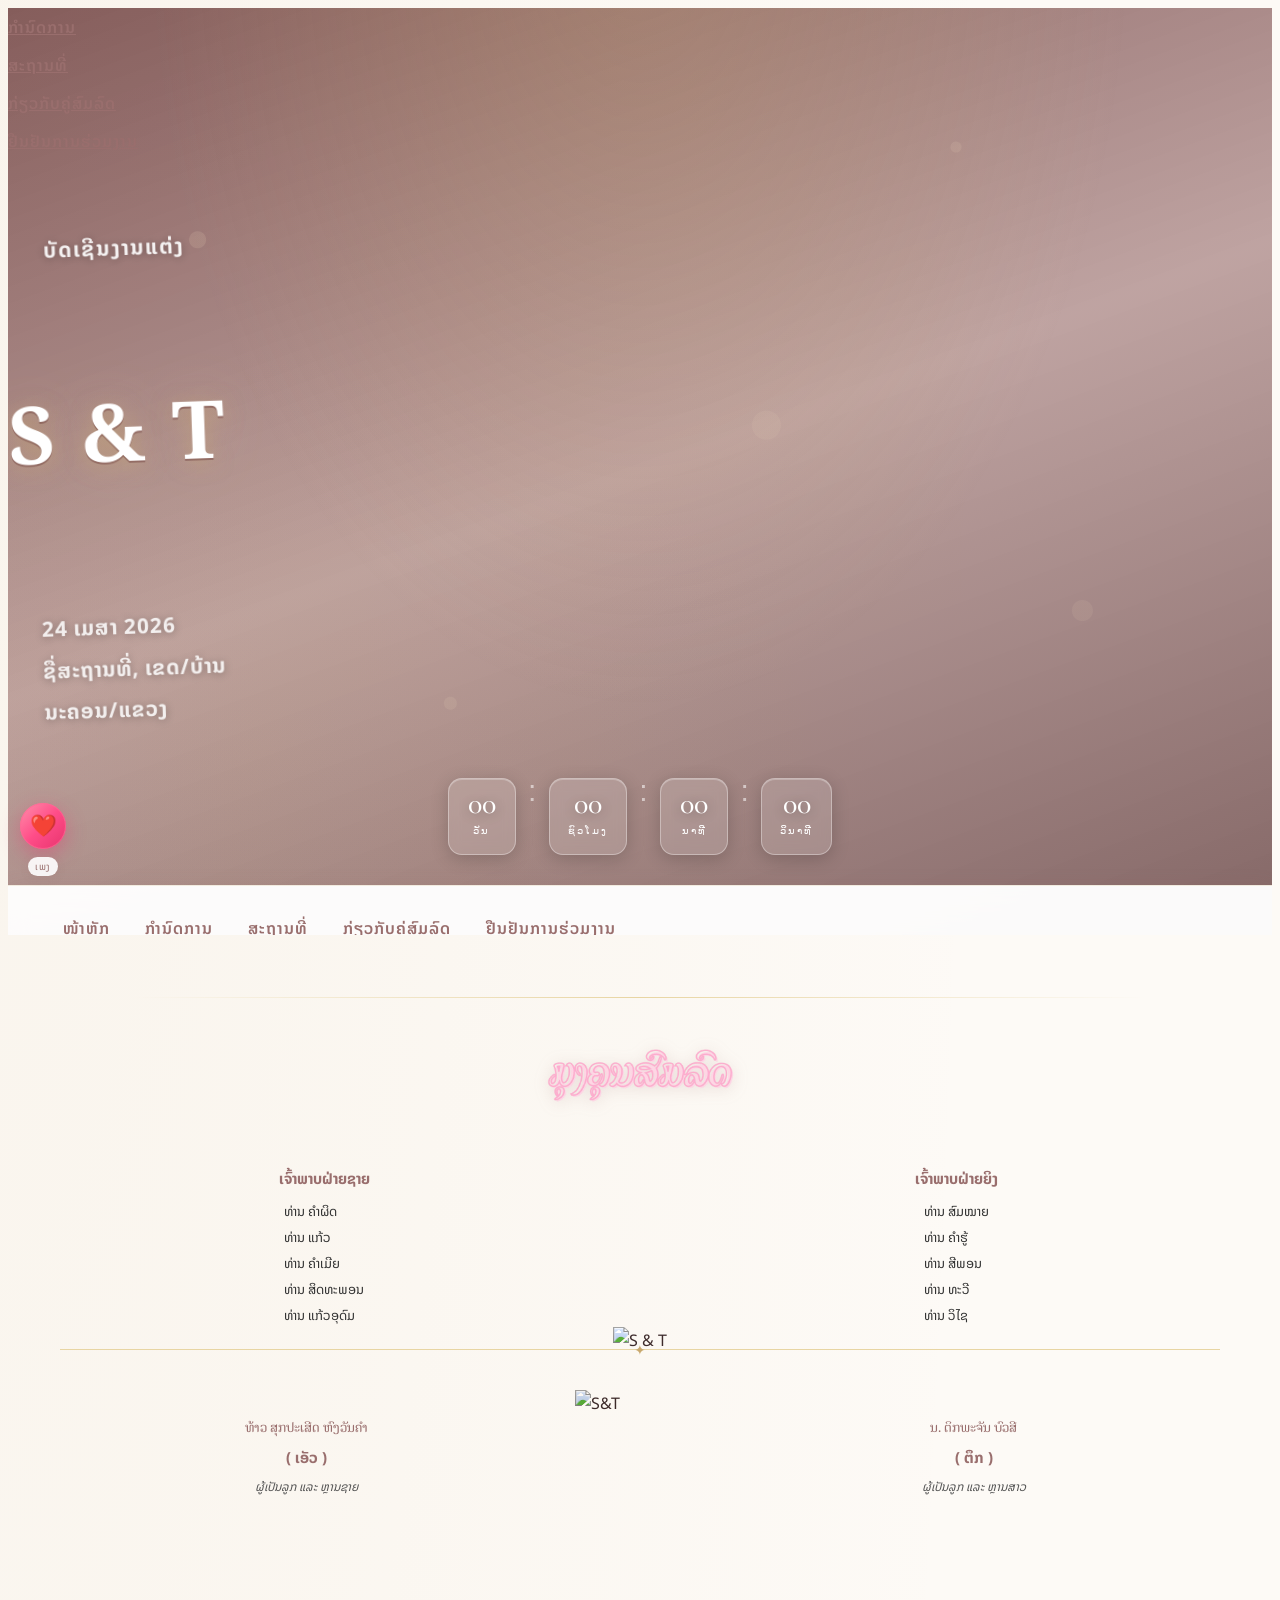
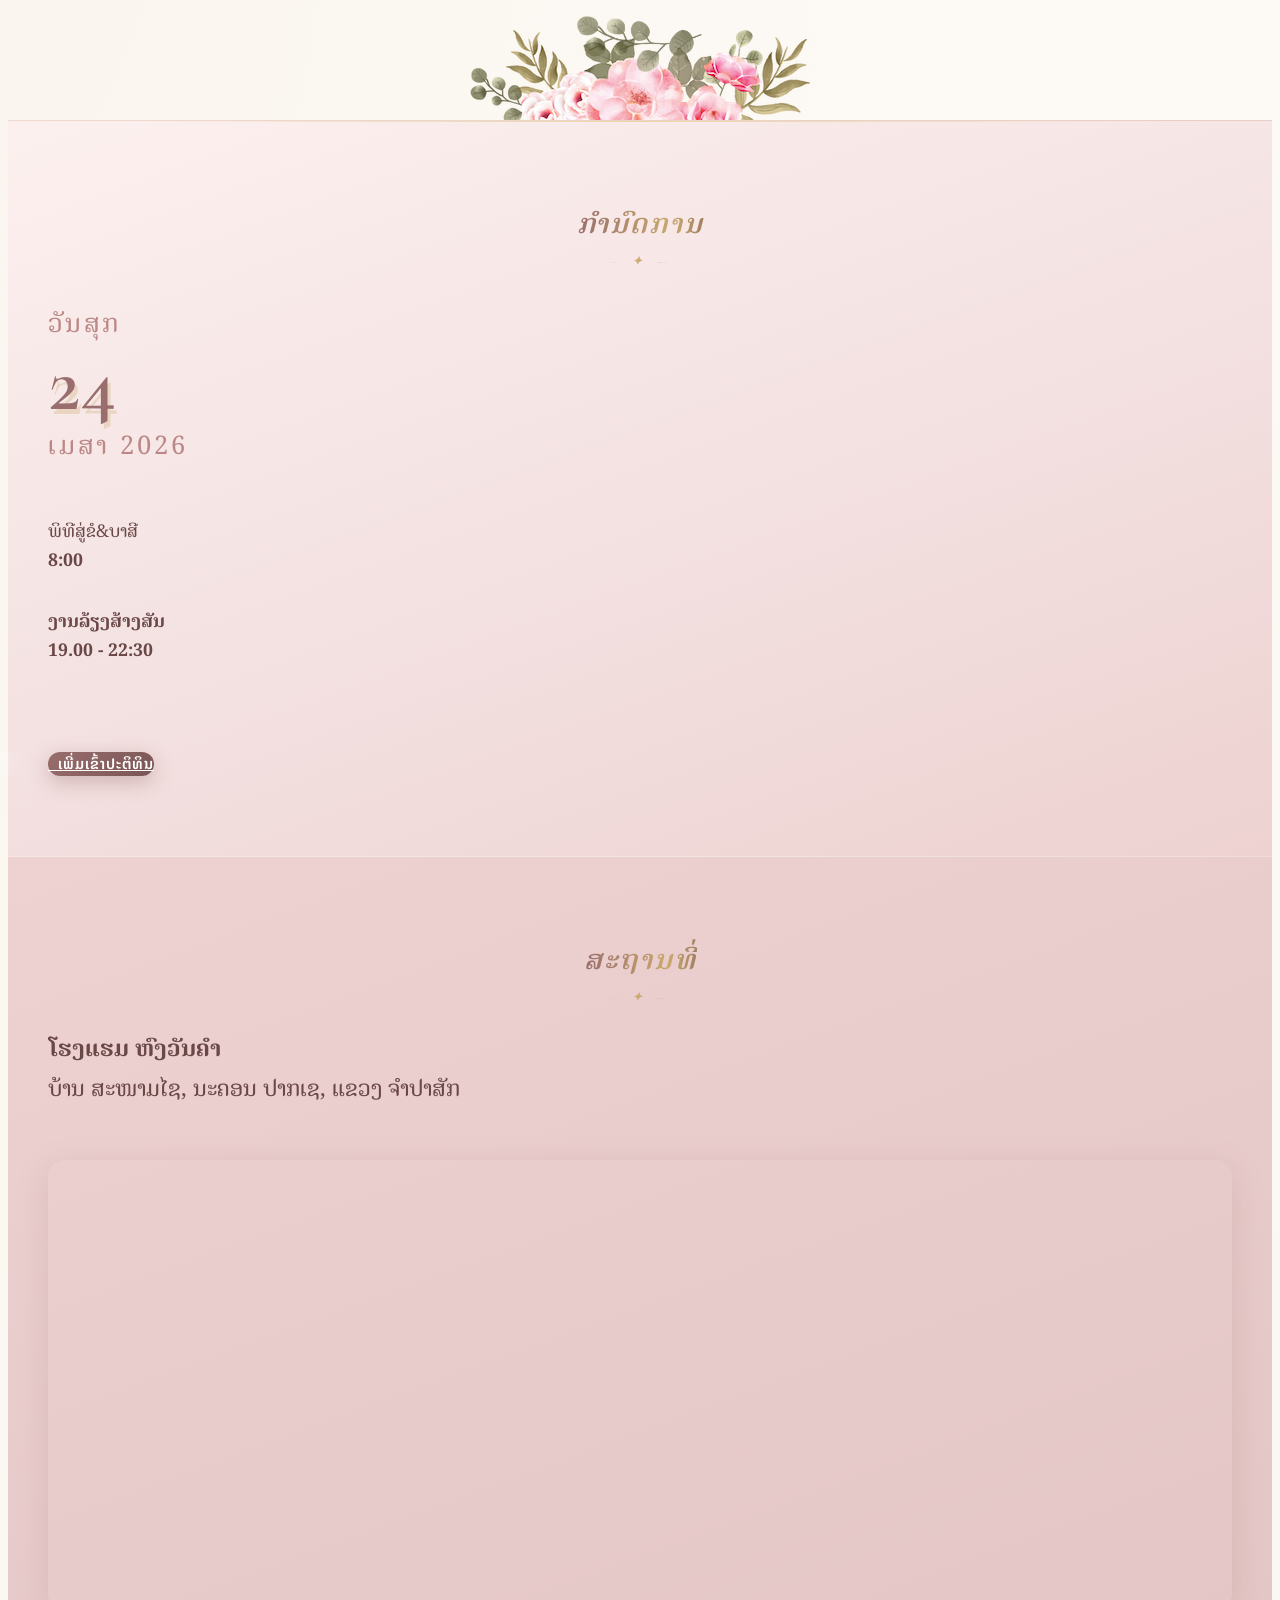
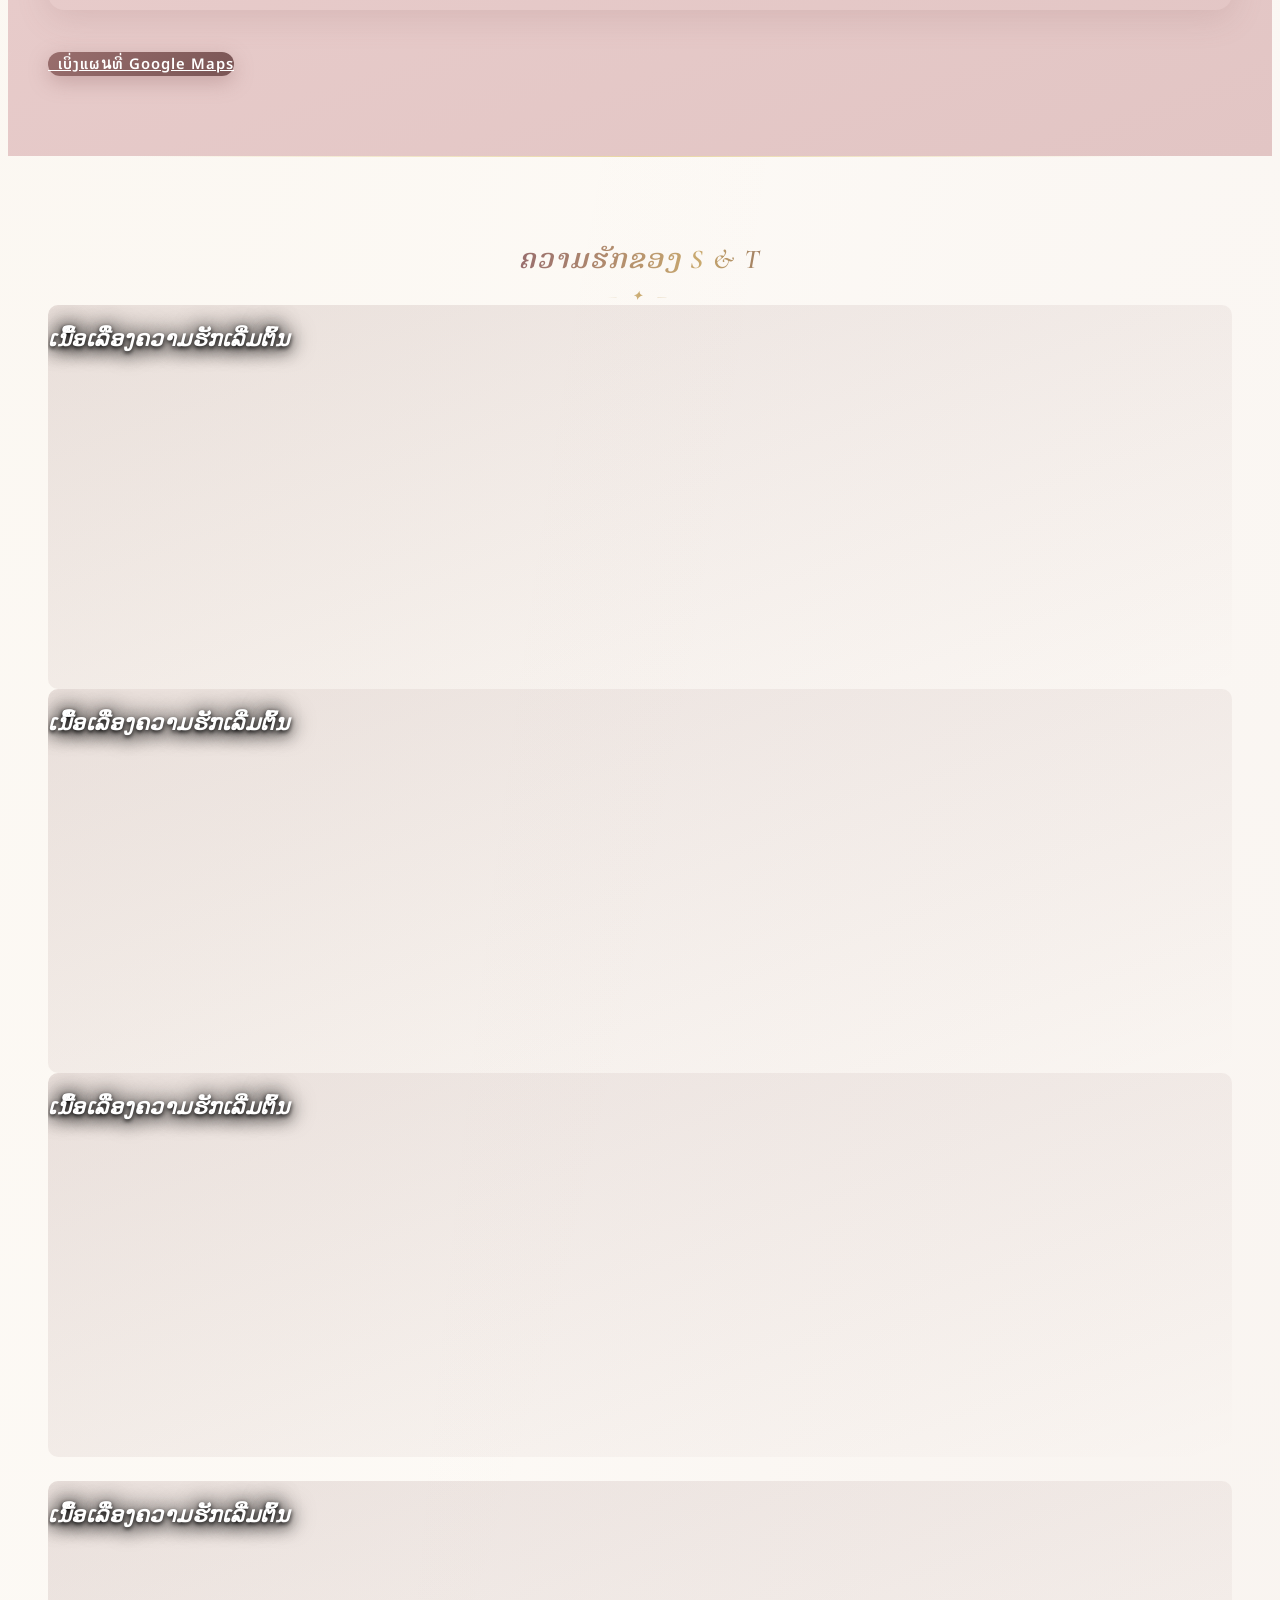
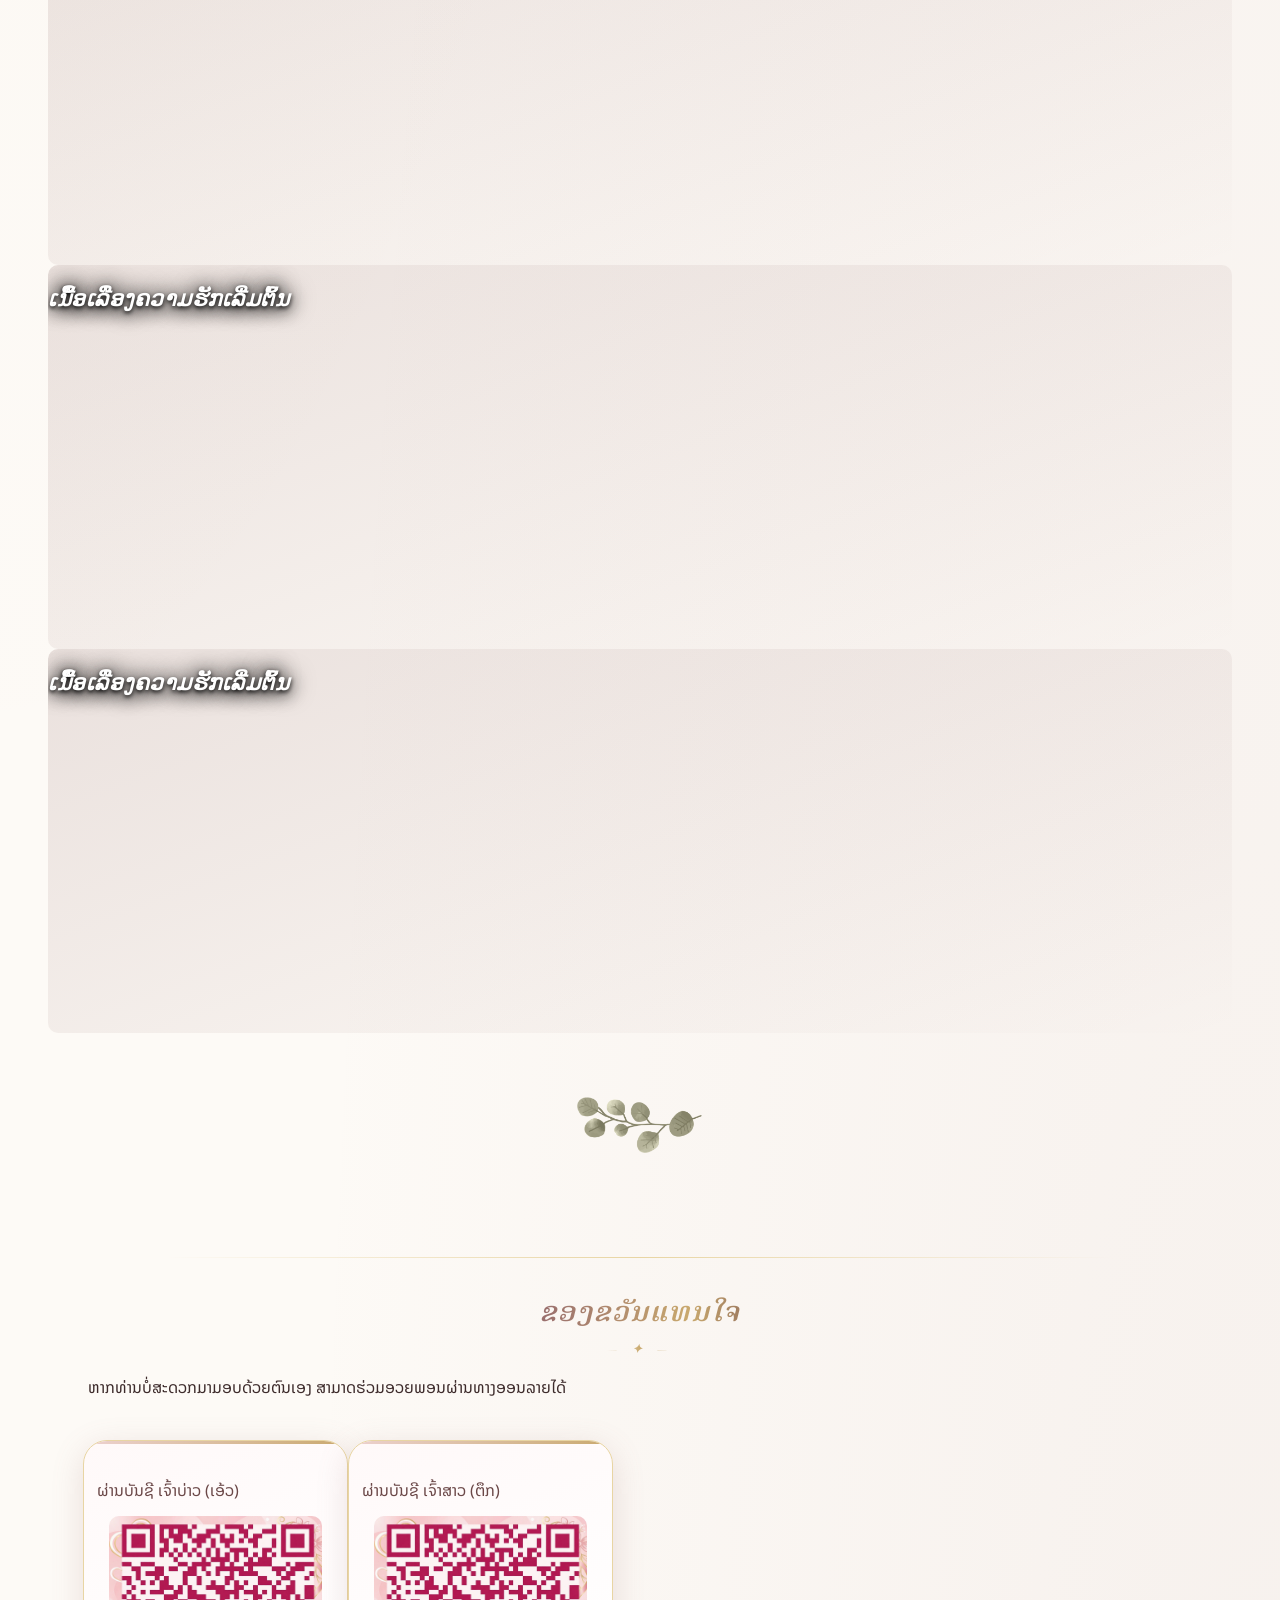
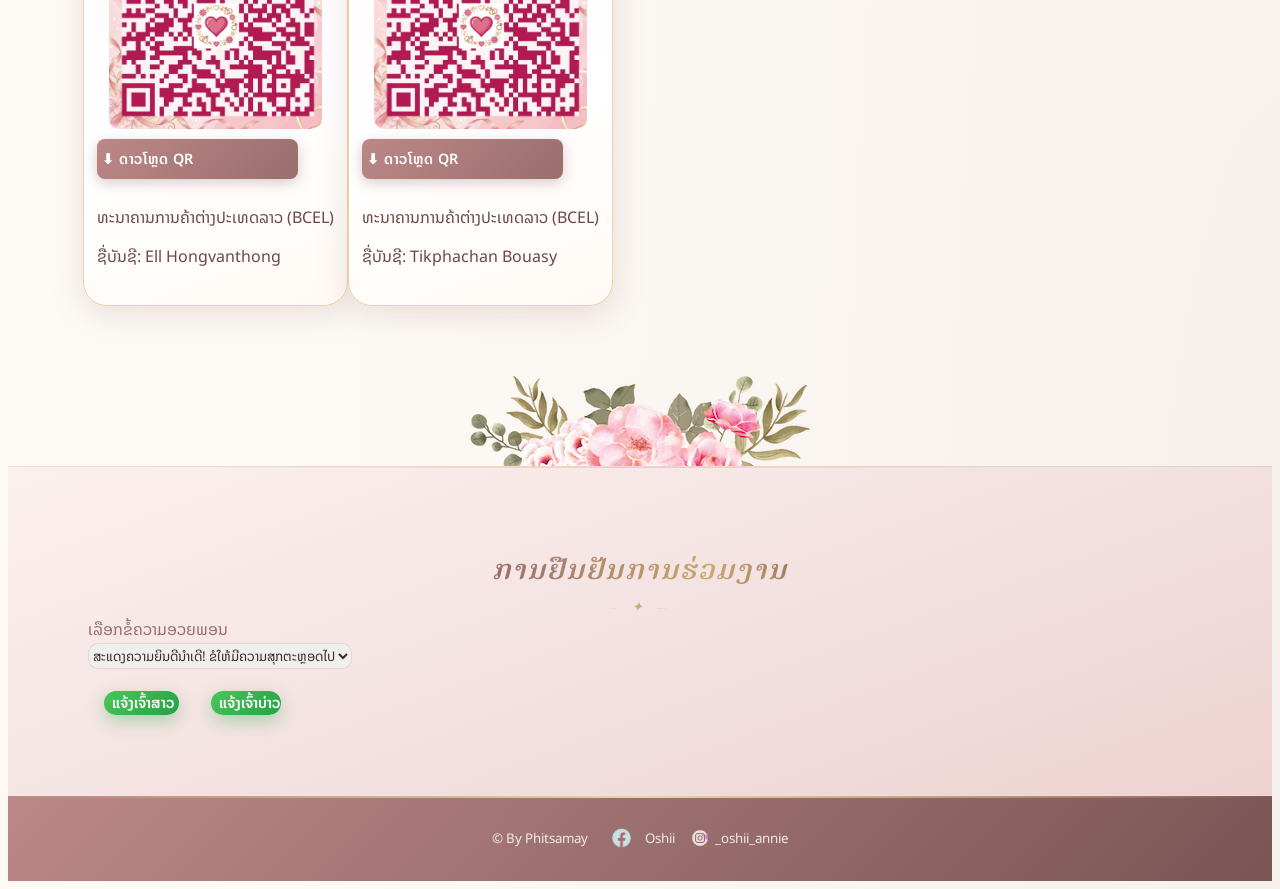
==== commit b51b5086: "Updeat" ====
--- a/index.html
+++ b/index.html
@@ -321,7 +321,7 @@
             <p class="couple-role">ຜູ້ເປັນລູກ ແລະ ຫຼານຊາຍ</p>
           </div>
           <div class="couple-logo-col">
-            <img src="image/ST_transparent.png" style="width: clamp(55px, 11vw, 110px); height: auto; mix-blend-mode: multiply;" alt="S&amp;T">
+            <img src="image/ST_transparent.png" style="width: 130px; height: auto; mix-blend-mode: multiply;" alt="S&amp;T">
           </div>
           <div class="couple-col" data-aos="fade-left">
             <div class="couple-name-text">ນ. ຕິກພະຈັນ ບົວສີ</div>
@@ -642,7 +642,7 @@
         <p class="has-vertically-align"> Oshii </p>
       </a>
       <a href="https://www.instagram.com/_oshii_annie/">
-        <img src="image/instagram.png" alt="Deploy with Netlify" />
+        <img src="image/intagram.png" alt="Deploy with Netlify" />
         <p class="has-vertically-align"> _oshii_annie </p>
       </a>
     </div>
--- a/css/menikah.css
+++ b/css/menikah.css
@@ -774,12 +774,14 @@
   text-align: center;
 }
 
+/* โค้ดใหม่ที่ปลดล็อคให้กล่องขยายได้ */
 .couple-logo-col {
-  flex: 0 0 clamp(60px, 12vw, 110px);
-  min-width: 150px;
+  flex: 0 0 auto;        /* 1. เปลี่ยนตรงนี้เป็น auto เพื่อปลดล็อค */
+  min-width: 110px;      /* 2. เพิ่มขนาดพื้นที่ให้กว้างขึ้น (ปรับเลขนี้ได้ตามต้องการ) */
   display: flex;
   align-items: center;
   justify-content: center;
+  margin-top: -30px;
 }
 
 
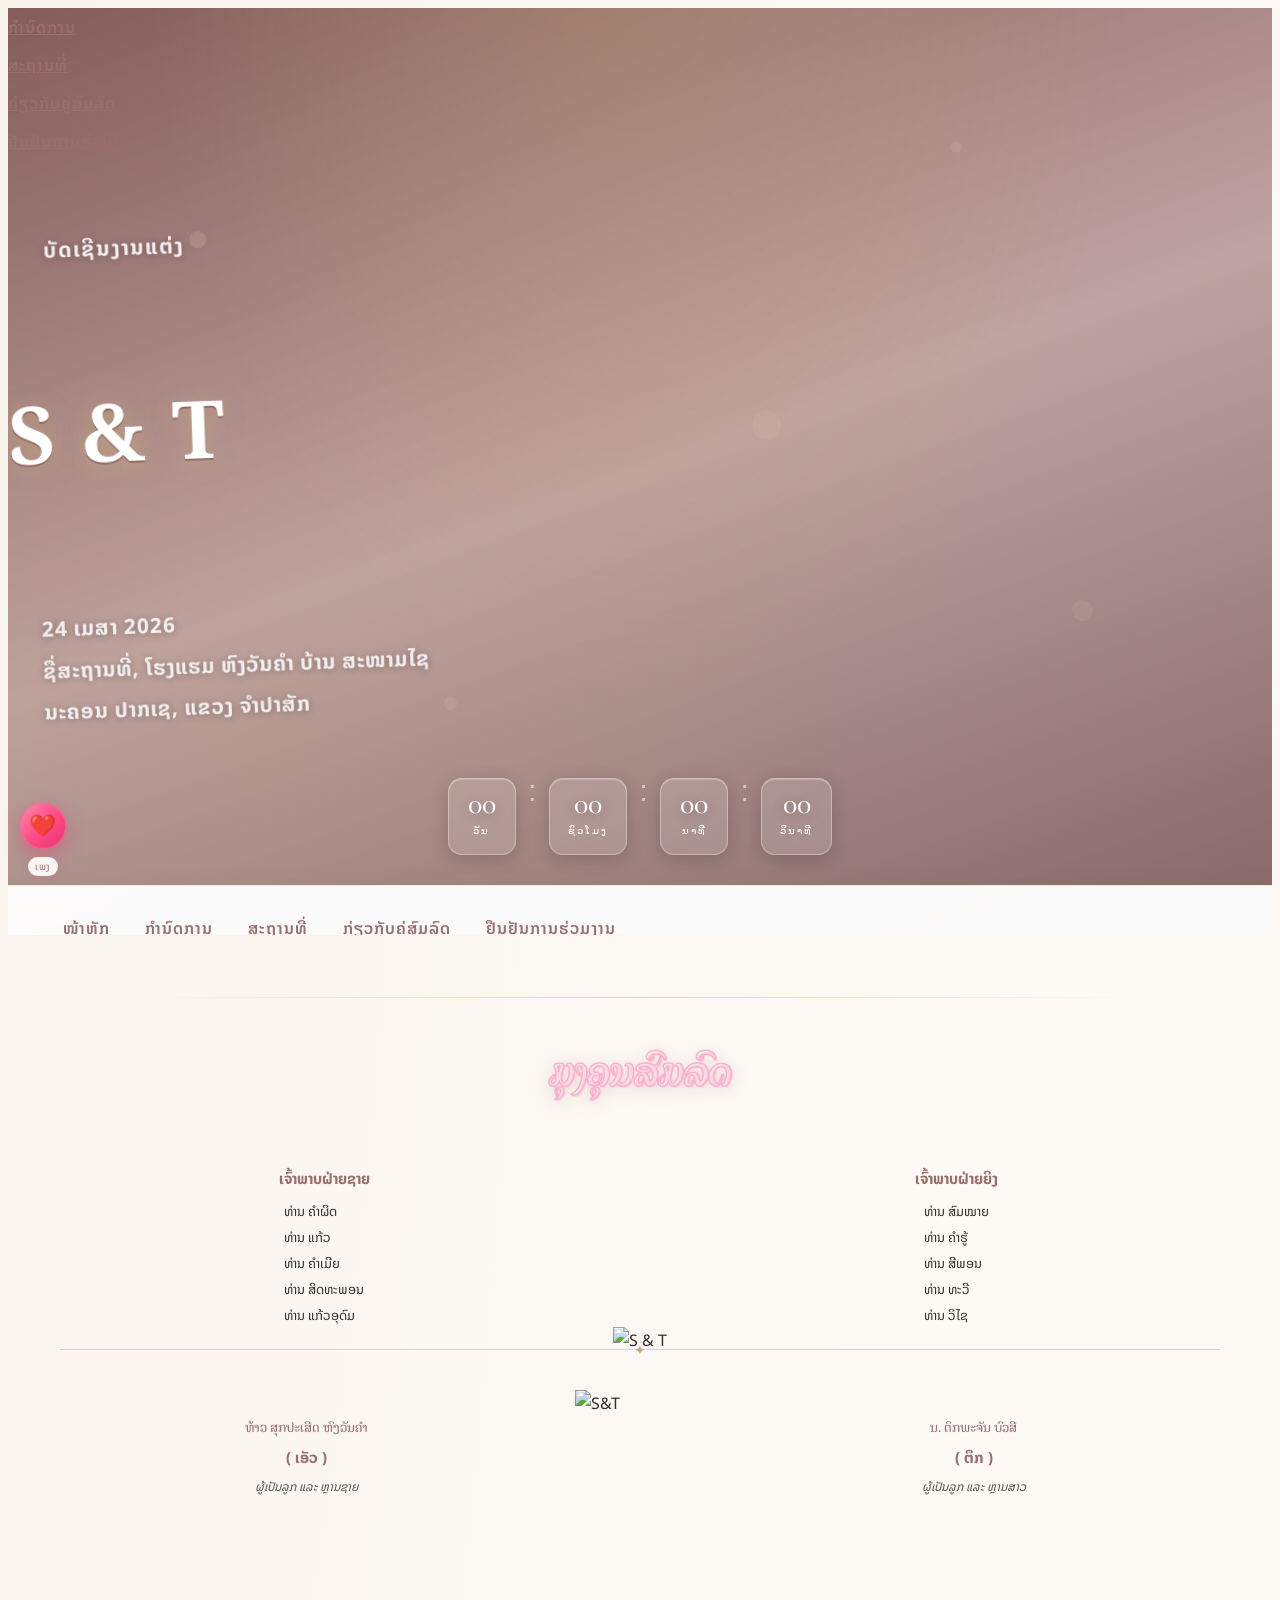
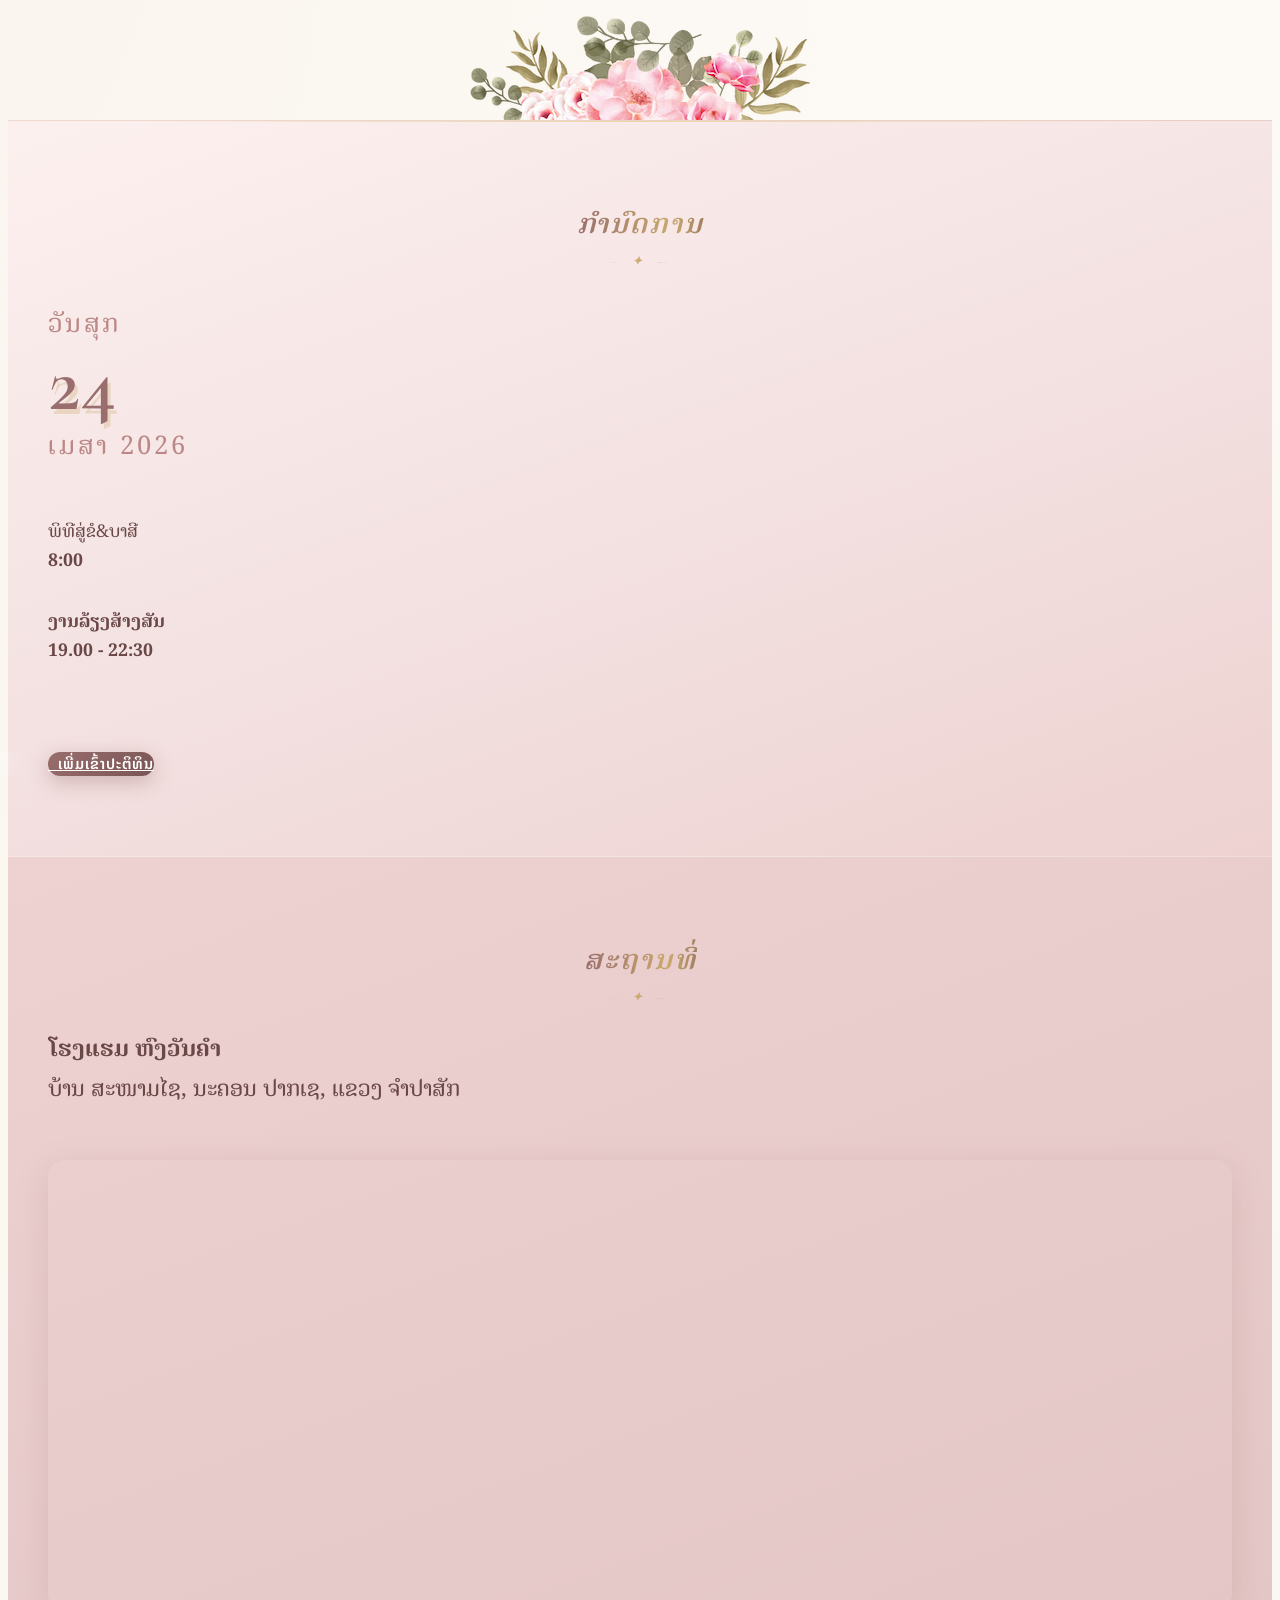
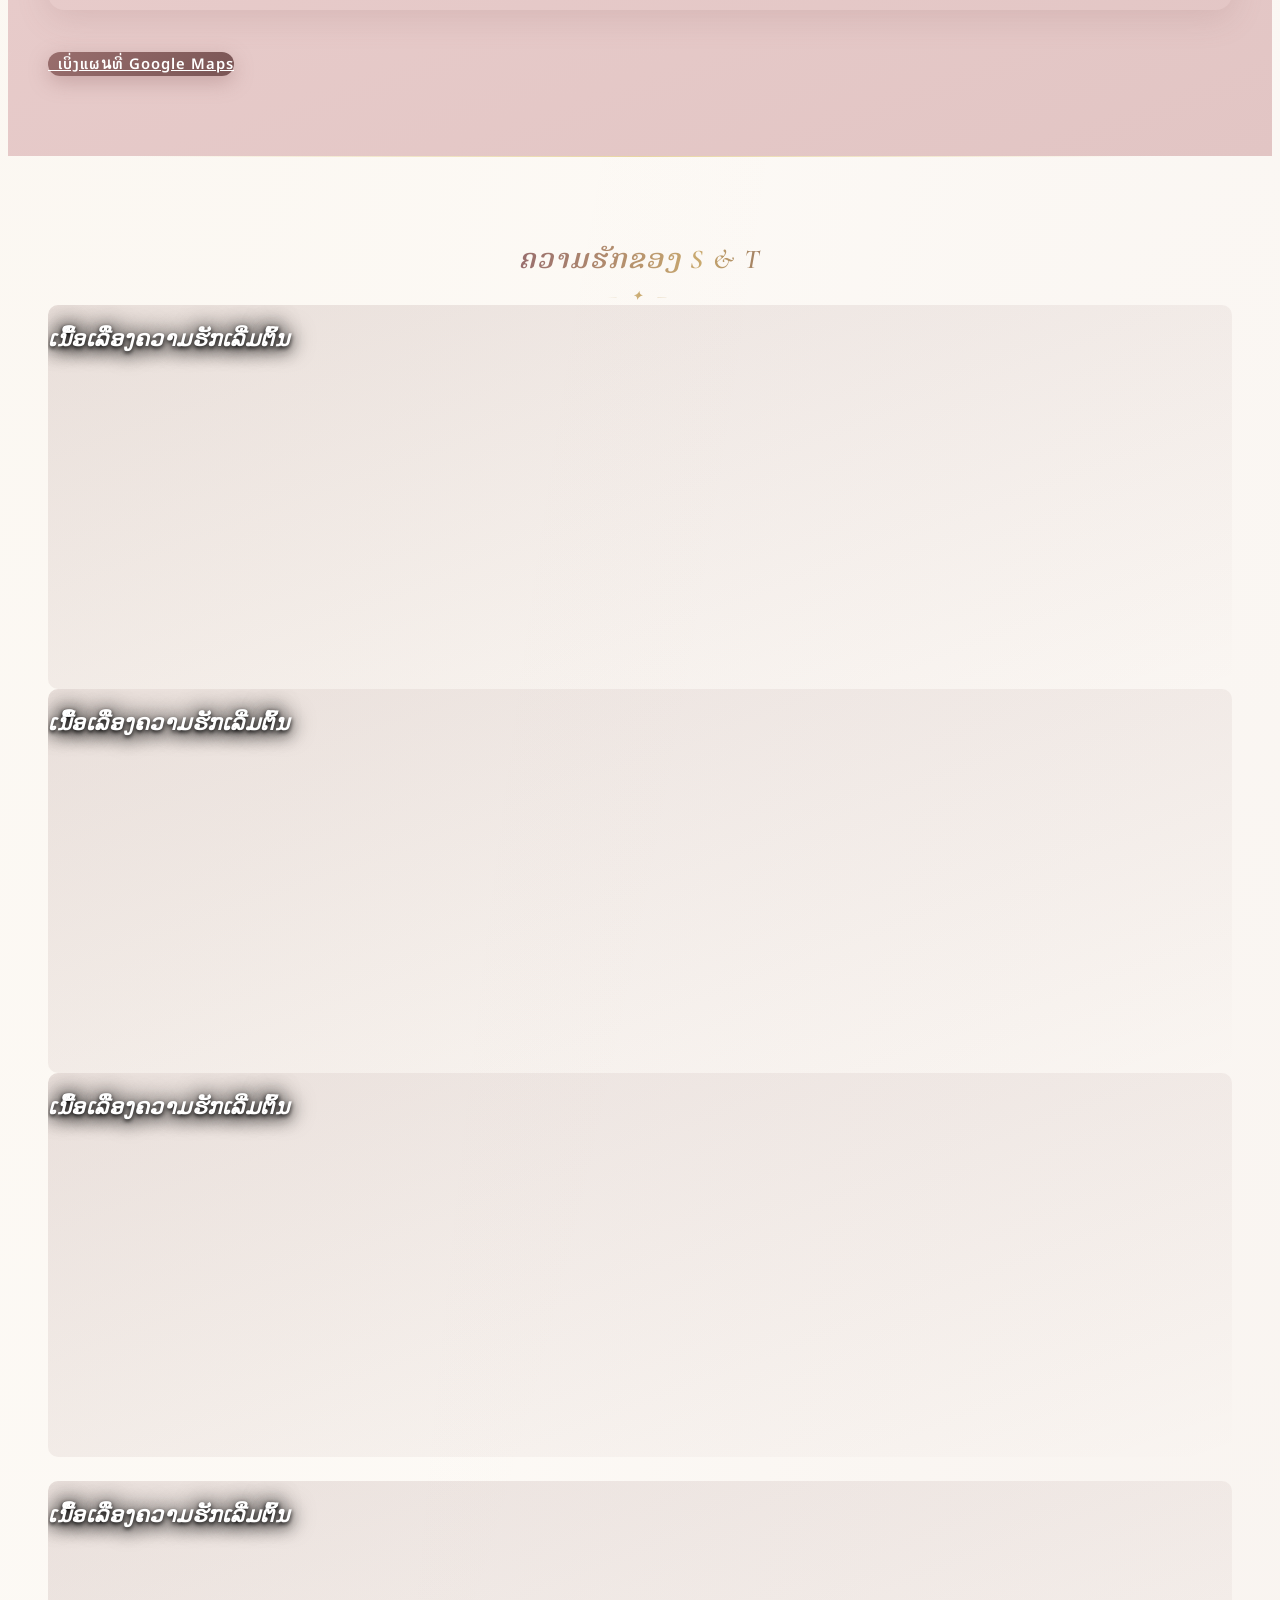
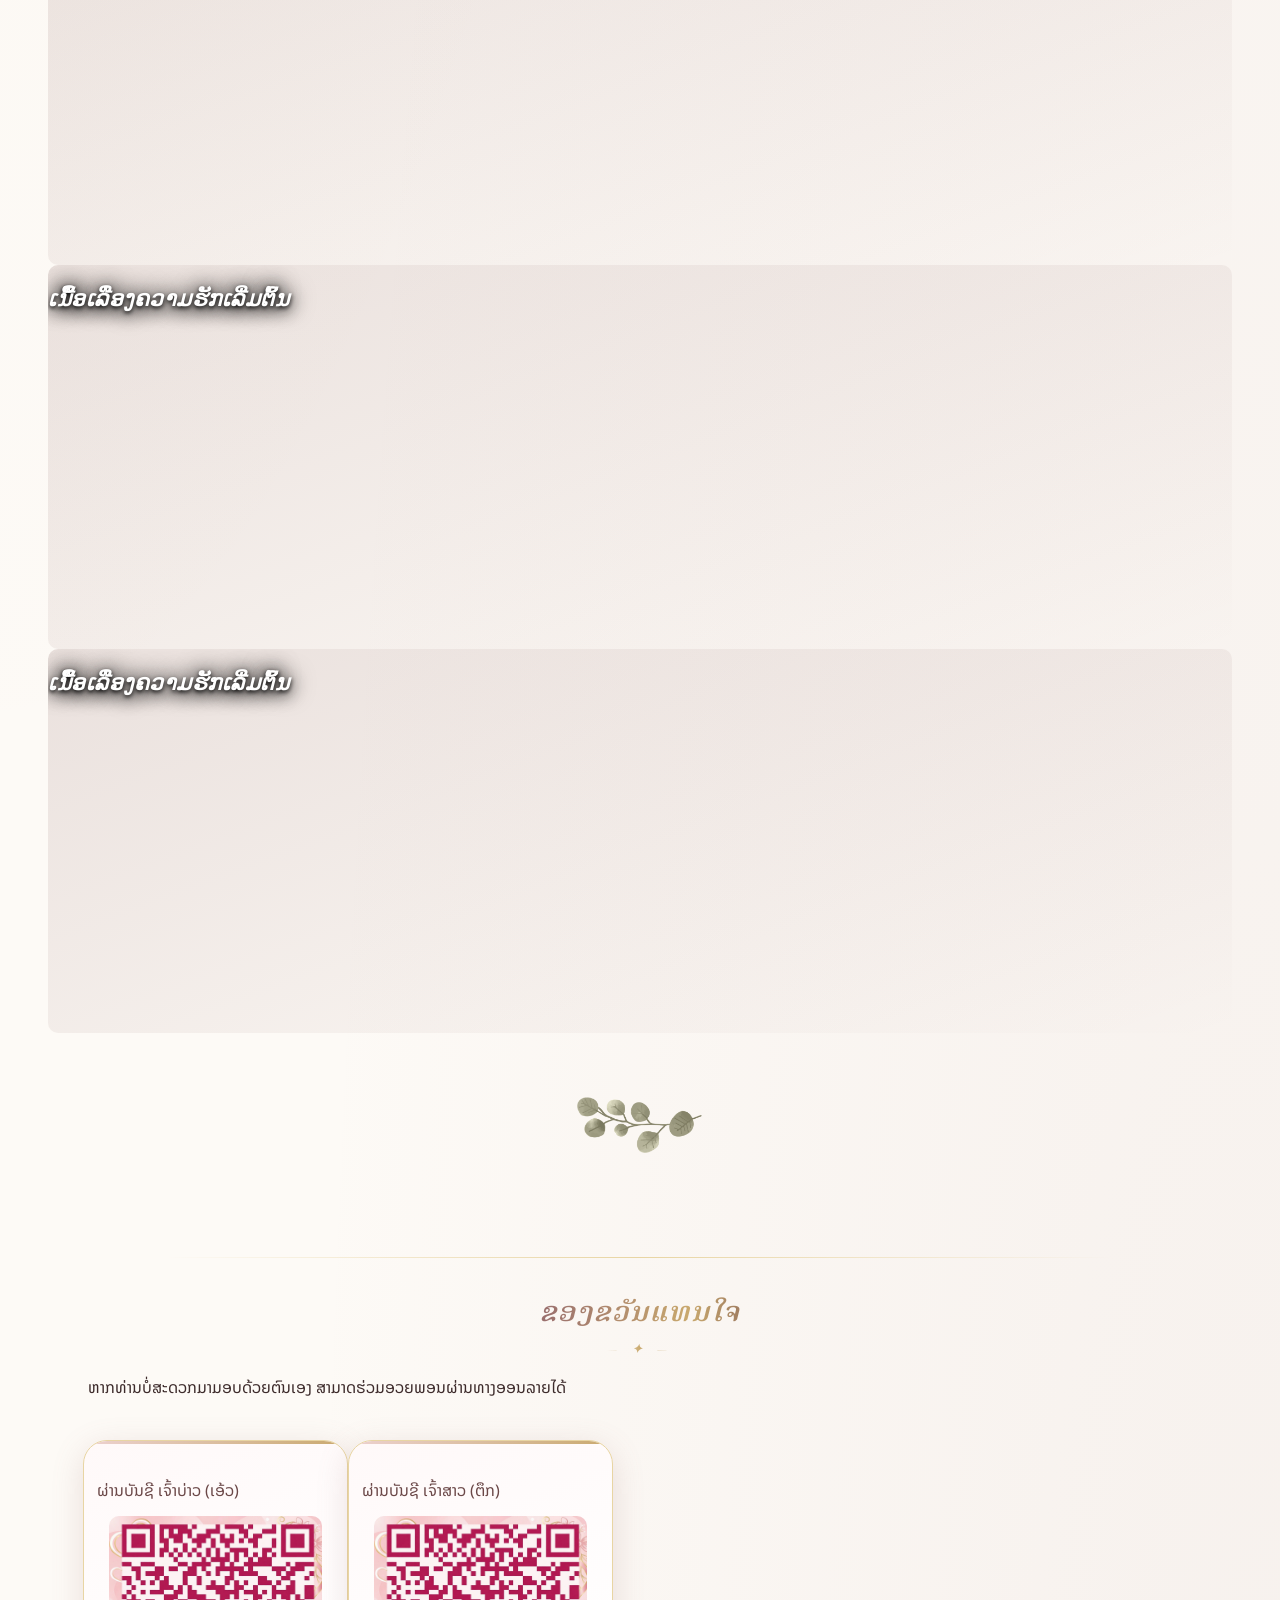
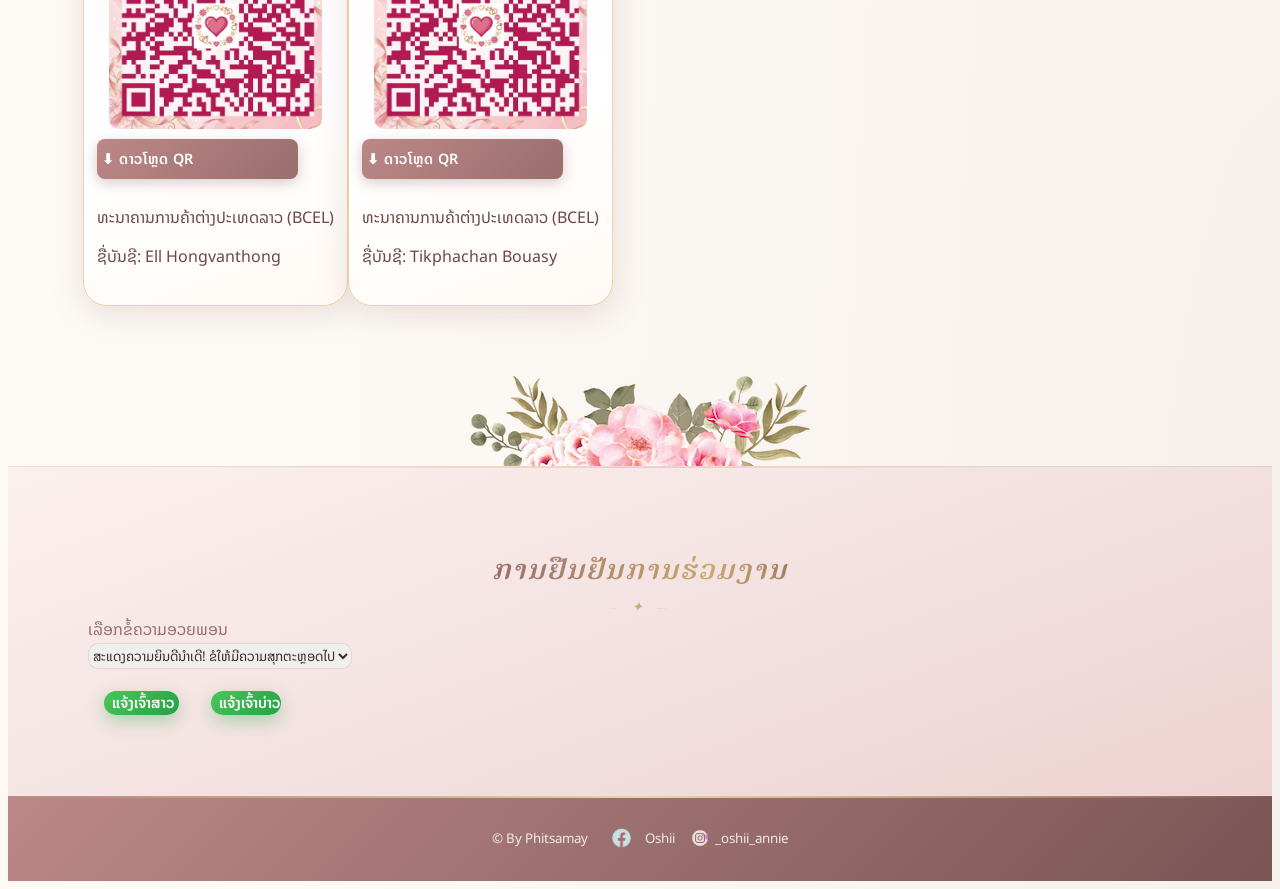
==== commit 7d82a756: "Updeat" ====
--- a/index.html
+++ b/index.html
@@ -9,13 +9,14 @@
   <title>ບັດເຊີນງານສົມລົດ ທ. ສຸກປະເສີດ & ນ. ຕິກພະຈັນ — 24 ເມສາ 2026</title>
 
   <meta property="og:title" content="ບັດເຊີນງານສົມລົດ ທ. ສຸກປະເສີດ & ນ. ຕິກພະຈັນ — 24 ເມສາ 2026">
-  <meta property="og:description"
-    content="ຮຽນເຊີນທ່ານທີ່ນັບຖື ເຂົ້າຮ່ວມງານມຸງຄຸນສົມລົດ ວັນທີ 24 ເມສາ 2026">
+  <meta property="og:description" content="ຮຽນເຊີນທ່ານທີ່ນັບຖື ເຂົ້າຮ່ວມງານມຸງຄຸນສົມລົດ ວັນທີ 24 ເມສາ 2026">
   <meta property="og:locale" content="lo_LA" />
-  <meta property="og:image"
-    content="https://simple-wedding-invitation.dae.ng/image/samantha-gades-x40Q9jrEVT0-unsplash.jpg">
-  <meta property="og:url" content="http://simple-wedding-invitation.dae.ng/index.html">
+  <meta property="og:image" content="https://peach0-8.github.io/image/06.png">
+  <meta property="og:url" content="https://peach0-8.github.io/">
   <meta name="twitter:card" content="summary_large_image">
+  <meta name="twitter:image" content="https://peach0-8.github.io/image/06.png">
+  <meta name="twitter:title" content="ບັດເຊີນງານສົມລົດ ທ. ສຸກປະເສີດ &amp; ນ. ຕິກພະຈັນ">
+  <meta name="twitter:description" content="ວັນທີ 24 ເດືອນ 4 (ເມສາ) 2026 — ຮຽນເຊີນທ່ານທີ່ນັບຖືເຂົ້າຮ່ວມ">
   <!-- Bulma Version 0.8.x-->
   <link rel="stylesheet" href="https://unpkg.com/bulma@0.8.0/css/bulma.min.css" />
   <link rel="stylesheet" href="https://unpkg.com/bulma-tooltip@0.1.5/dist/bulma-tooltip.min.css" />
@@ -24,6 +25,7 @@
   <script src="https://kit.fontawesome.com/2828f7885a.js"
     integrity="sha384-WAsFbnLEQcpCk8lM1UTWesAf5rGTCvb2Y+8LvyjAAcxK1c3s5c0L+SYOgxvc6PWG"
     crossorigin="anonymous"></script>
+  <script src="https://cdnjs.cloudflare.com/ajax/libs/jquery/2.2.4/jquery.min.js"></script>
   <script src="js/jquery.coundown.js"></script>
   <link rel="icon" type="image/png" href="image/favicon.png" />
   <link href="https://cdn.rawgit.com/michalsnik/aos/2.1.1/dist/aos.css" rel="stylesheet">
@@ -179,9 +181,9 @@
 
             24 ເມສາ 2026
             <br>
-            ຊື່ສະຖານທີ່, ເຂດ/ບ້ານ
+            ຊື່ສະຖານທີ່, ໂຮງແຮມ ຫົງວັນຄຳ ບ້ານ ສະໜາມໄຊ
             <br>
-            ນະຄອນ/ແຂວງ
+            ນະຄອນ ປາກເຊ, ແຂວງ ຈຳປາສັກ
 
           </h4>
         </div>
@@ -279,7 +281,7 @@
         <div style="position: relative;">
           <!-- แถวบน: เจ้าภาพ -->
           <div class="family-section-top">
-            <div class="family-col" data-aos="fade-right">
+            <div class="family-col" data-aos="fade-right" data-aos-offset="150">
               <p class="family-heading">ເຈົ້າພາບຝ່າຍຊາຍ</p>
               <div class="family-names-wrap">
                 <div class="family-names-list">
@@ -292,7 +294,7 @@
               </div>
             </div>
             <div class="family-col-center"></div>
-            <div class="family-col" data-aos="fade-left">
+            <div class="family-col" data-aos="fade-left" data-aos-offset="150">
               <p class="family-heading">ເຈົ້າພາບຝ່າຍຍິງ</p>
               <div class="family-names-wrap">
                 <div class="family-names-list">
@@ -308,22 +310,25 @@
 
           <!-- ST logo ลอยคร่อมเส้น -->
           <div class="st-float-wrap">
-            <img src="image/ST.png" style="height: clamp(60px, 10vw, 88px); width: auto; display: block; mix-blend-mode: multiply;" alt="S &amp; T">
+            <img src="image/ST.png"
+              style="height: clamp(60px, 10vw, 88px); width: auto; display: block; mix-blend-mode: multiply;"
+              alt="S &amp; T">
           </div>
           <div class="divider-line"></div>
         </div>
 
         <!-- แถวล่าง: ชื่อเจ้าบ่าว-เจ้าสาว -->
         <div class="family-section-bottom">
-          <div class="couple-col" data-aos="fade-right">
+          <div class="couple-col" data-aos="fade-right" data-aos-offset="150" data-aos-duration="500">
             <div class="couple-name-text">ທ້າວ ສຸກປະເສີດ ຫົງວັນຄຳ</div>
             <p class="couple-nick">( ເອັວ )</p>
             <p class="couple-role">ຜູ້ເປັນລູກ ແລະ ຫຼານຊາຍ</p>
           </div>
           <div class="couple-logo-col">
-            <img src="image/ST_transparent.png" style="width: 130px; height: auto; mix-blend-mode: multiply;" alt="S&amp;T">
-          </div>
-          <div class="couple-col" data-aos="fade-left">
+            <img src="image/ST_transparent.png" style="width: 130px; height: auto; mix-blend-mode: multiply;"
+              alt="S&amp;T">
+          </div>
+          <div class="couple-col" data-aos="fade-left" data-aos-offset="150" data-aos-duration="500">
             <div class="couple-name-text">ນ. ຕິກພະຈັນ ບົວສີ</div>
             <p class="couple-nick">( ຕຶກ )</p>
             <p class="couple-role">ຜູ້ເປັນລູກ ແລະ ຫຼານສາວ</p>
@@ -397,9 +402,9 @@
         <div class="column is-12 regular-section" data-aos="fade-up" data-aos-easing="linear">
           <h1 class="title has-text-centered section-title">ສະຖານທີ່</h1>
           <p class="tempat is-larger has-text-centered">
-            <strong>ໂຮງແຮມ ຫົງວັນຄຳ</strong>  <!-- ✏️ ໃສ່ຊື່ສະຖານທີ່ -->
+            <strong>ໂຮງແຮມ ຫົງວັນຄຳ</strong> <!-- ✏️ ໃສ່ຊື່ສະຖານທີ່ -->
             <br>
-            ບ້ານ ສະໜາມໄຊ, ນະຄອນ ປາກເຊ, ແຂວງ ຈຳປາສັກ  <!-- ✏️ ໃສ່ທີ່ຢູ່ -->
+            ບ້ານ ສະໜາມໄຊ, ນະຄອນ ປາກເຊ, ແຂວງ ຈຳປາສັກ <!-- ✏️ ໃສ່ທີ່ຢູ່ -->
           </p>
         </div>
         <div class="section-map" data-aos="fade-up" data-aos-easing="linear">
@@ -424,7 +429,8 @@
       <div class="container">
         <div class="columns is-multiline">
           <div class="column has-text-centered is-12 prolog">
-            <h1 class="title has-text-centered section-title" data-aos="fade-up" data-aos-easing="linear">ຄວາມຮັກຂອງ S & T</h1>
+            <h1 class="title has-text-centered section-title" data-aos="fade-up" data-aos-easing="linear">ຄວາມຮັກຂອງ S &
+              T</h1>
 
 
 
@@ -699,36 +705,39 @@
   <!-- End Heart Bubble Script -->
 
   <!-- Scripts -->
-  <script src="https://cdnjs.cloudflare.com/ajax/libs/jquery/3.3.1/jquery.min.js"></script>
   <script src="js/menikah.js"></script>
   <script src="https://cdn.rawgit.com/michalsnik/aos/2.1.1/dist/aos.js"></script>
   <script>
     AOS.init({
       easing: "ease-out",
-      duration: 800,
-      once: true,   /* เพิ่มบรรทัดนี้: บังคับให้แอนิเมชันเล่นแค่ครั้งเดียว จะได้ไม่เด้งไปมา */
-      offset: 50    /* เพิ่มบรรทัดนี้: ให้แอนิเมชันเริ่มทำงานเร็วขึ้น ไม่ไปกวนกับปุ่มหัวใจ */
+      duration: 600,
+      once: true,
+      offset: 80,
+      disable: false
     });
 
     // ฟังก์ชันสำหรับเลื่อนหน้าจออัตโนมัติ
     // ฟังก์ชันสำหรับเลื่อนหน้าจออัตโนมัติ (เวอร์ชันสมูทขั้นสุด ไม่กระตุก)
+    // ฟังก์ชันสำหรับเลื่อนหน้าจออัตโนมัติ (เวอร์ชันแก้บั๊กกระตุก/พุ่งเร็ว)
     function startAutoScroll() {
-      var speed = 0.3; // ปรับความเร็วตรงนี้ได้ครับ (ยิ่งค่าน้อยยิ่งช้าและนุ่มนวล)
-      var currentY = window.scrollY;
+      var speed = 0.5; // ปรับความเร็ว (1 คือกำลังดี ไม่ช้าไม่เร็วไป)
       var isScrolling = true;
 
+      // ปิดคำสั่ง Smooth Scroll ของ CSS ชั่วคราว (เพื่อแก้บั๊กจอค้างแล้วพุ่ง)
+      document.documentElement.style.scrollBehavior = 'auto';
+
       function step() {
-        // ถ้าแขกแตะหน้าจอแล้ว ให้หยุดทำงานทันที
+        // ถ้าแขกแตะหน้าจอแล้ว ให้หยุดทำงาน
         if (!isScrolling) return;
 
-        currentY += speed;
-        window.scrollTo(0, currentY);
+        // เลื่อนลงทีละนิดอย่างสม่ำเสมอ
+        window.scrollBy(0, speed);
 
         // ตรวจสอบว่าเลื่อนถึงท้ายเว็บหรือยัง
         if ((window.innerHeight + window.scrollY) >= document.body.offsetHeight) {
           isScrolling = false;
         } else {
-          // สั่งให้เลื่อนต่อไปเรื่อยๆ แบบนุ่มนวลไปกับเฟรมเรทหน้าจอ
+          // ทำงานต่อไปเรื่อยๆ
           requestAnimationFrame(step);
         }
       }
@@ -738,14 +747,17 @@
 
       // ฟังก์ชันสำหรับสั่งหยุดเลื่อน
       var stopScroll = function () {
-        isScrolling = false;
+        if (isScrolling) {
+          isScrolling = false;
+          // คืนค่า Smooth Scroll กลับมาให้ระบบเมนูใช้งานได้ตามปกติ
+          document.documentElement.style.scrollBehavior = 'smooth';
+        }
       };
 
-      // หยุดเลื่อนทันทีเมื่อแขกทำสิ่งเหล่านี้: เลื่อนจอเอง, เอานิ้วแตะจอ, หรือคลิก
+      // หยุดเลื่อนทันทีเมื่อแขกทำสิ่งเหล่านี้: เลื่อนจอเอง, เอานิ้วแตะจอ
       window.addEventListener("wheel", stopScroll, { passive: true });
       window.addEventListener("touchstart", stopScroll, { passive: true });
       window.addEventListener("touchmove", stopScroll, { passive: true });
-      window.addEventListener("click", stopScroll, { passive: true });
     }
 
     // เมื่อโหลดหน้าเว็บและ Preloader หายไปให้เริ่มทำงานทันที
@@ -845,7 +857,6 @@
       }
     }
 
-    // autoplay handled by $(document).ready above
   </script>
 
 
@@ -862,6 +873,13 @@
       align-items: center;
       gap: 8px;
       pointer-events: auto;
+      /* Isolate from ALL ancestor transforms/stacking contexts */
+      isolation: isolate;
+      transform: translateZ(0);
+      will-change: transform;
+      contain: layout style;
+      /* Prevent any paint/composite bleed from AOS siblings */
+      backface-visibility: hidden;
     }
 
     /* ── popup mini-controls ── */
@@ -1097,7 +1115,7 @@
   <!-- ===== END HEART MUSIC BUTTON ===== -->
 
 
-  
+
 
 </body>
 
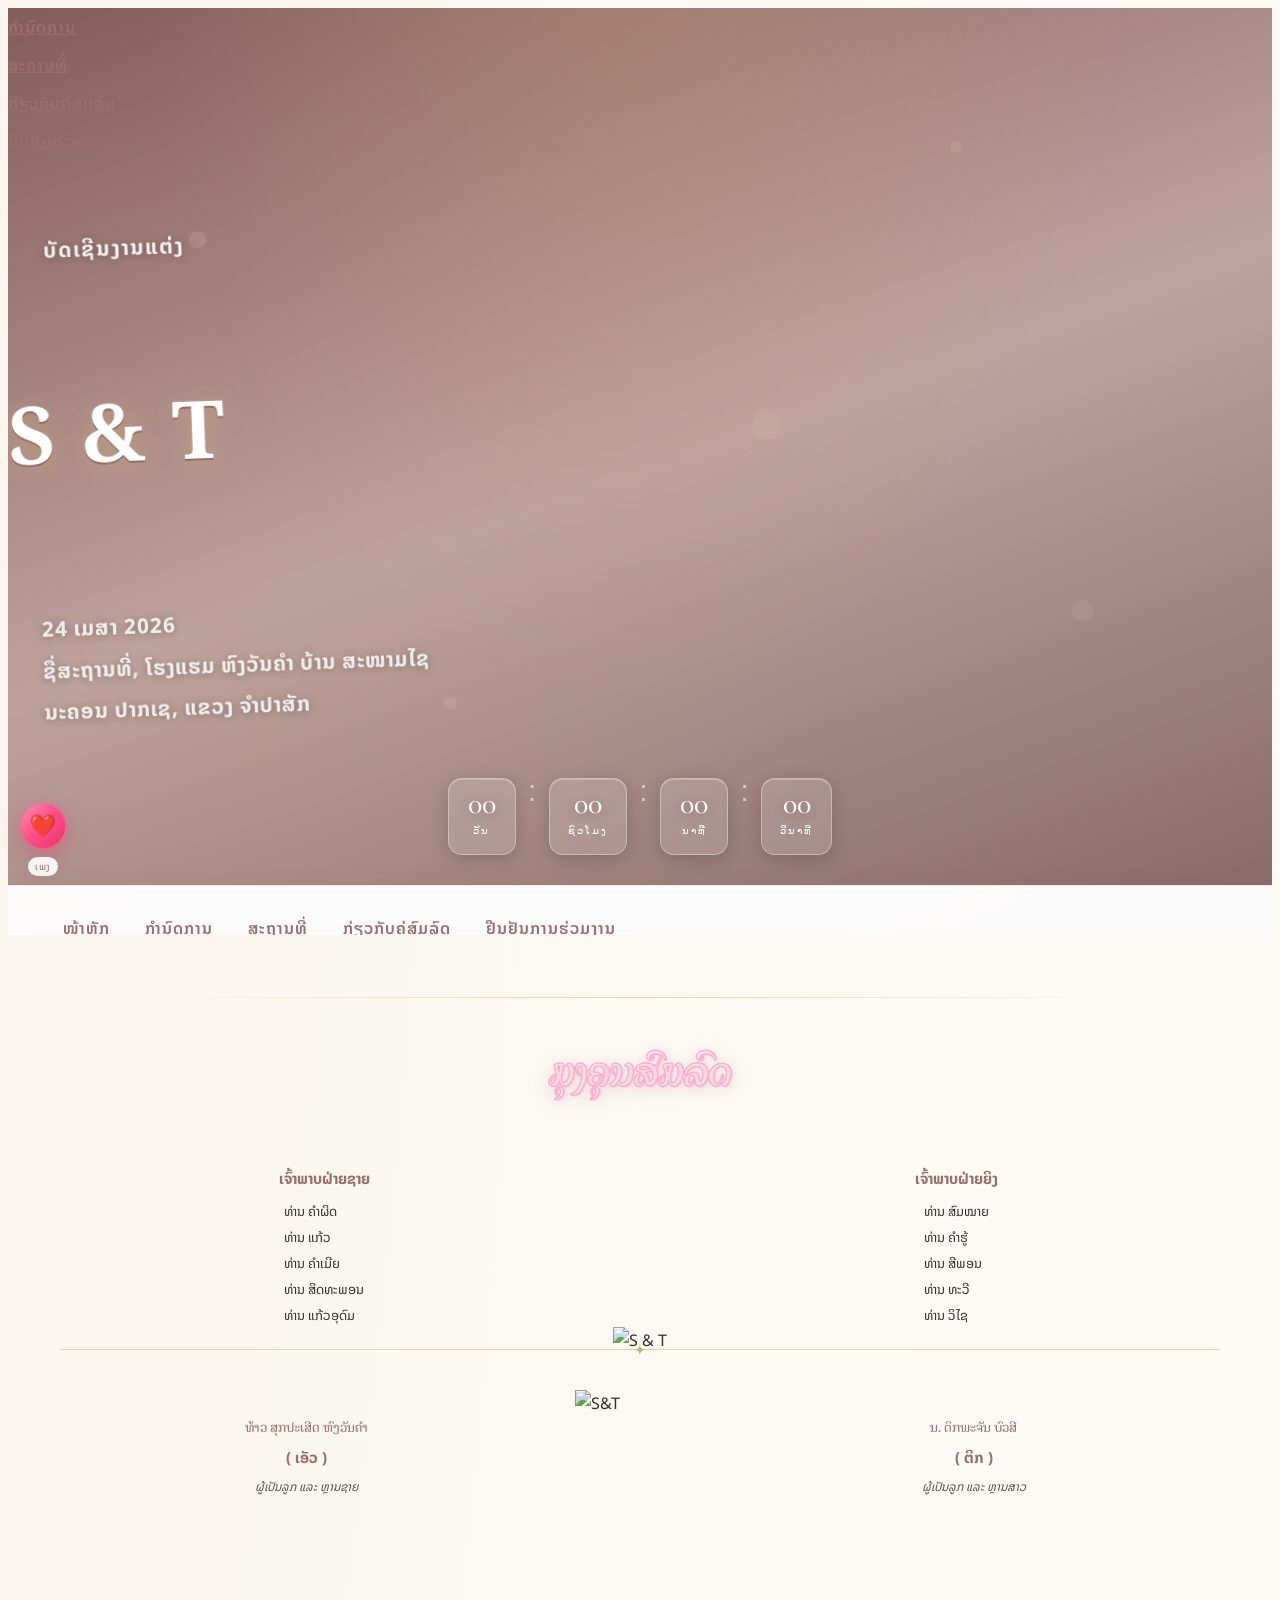
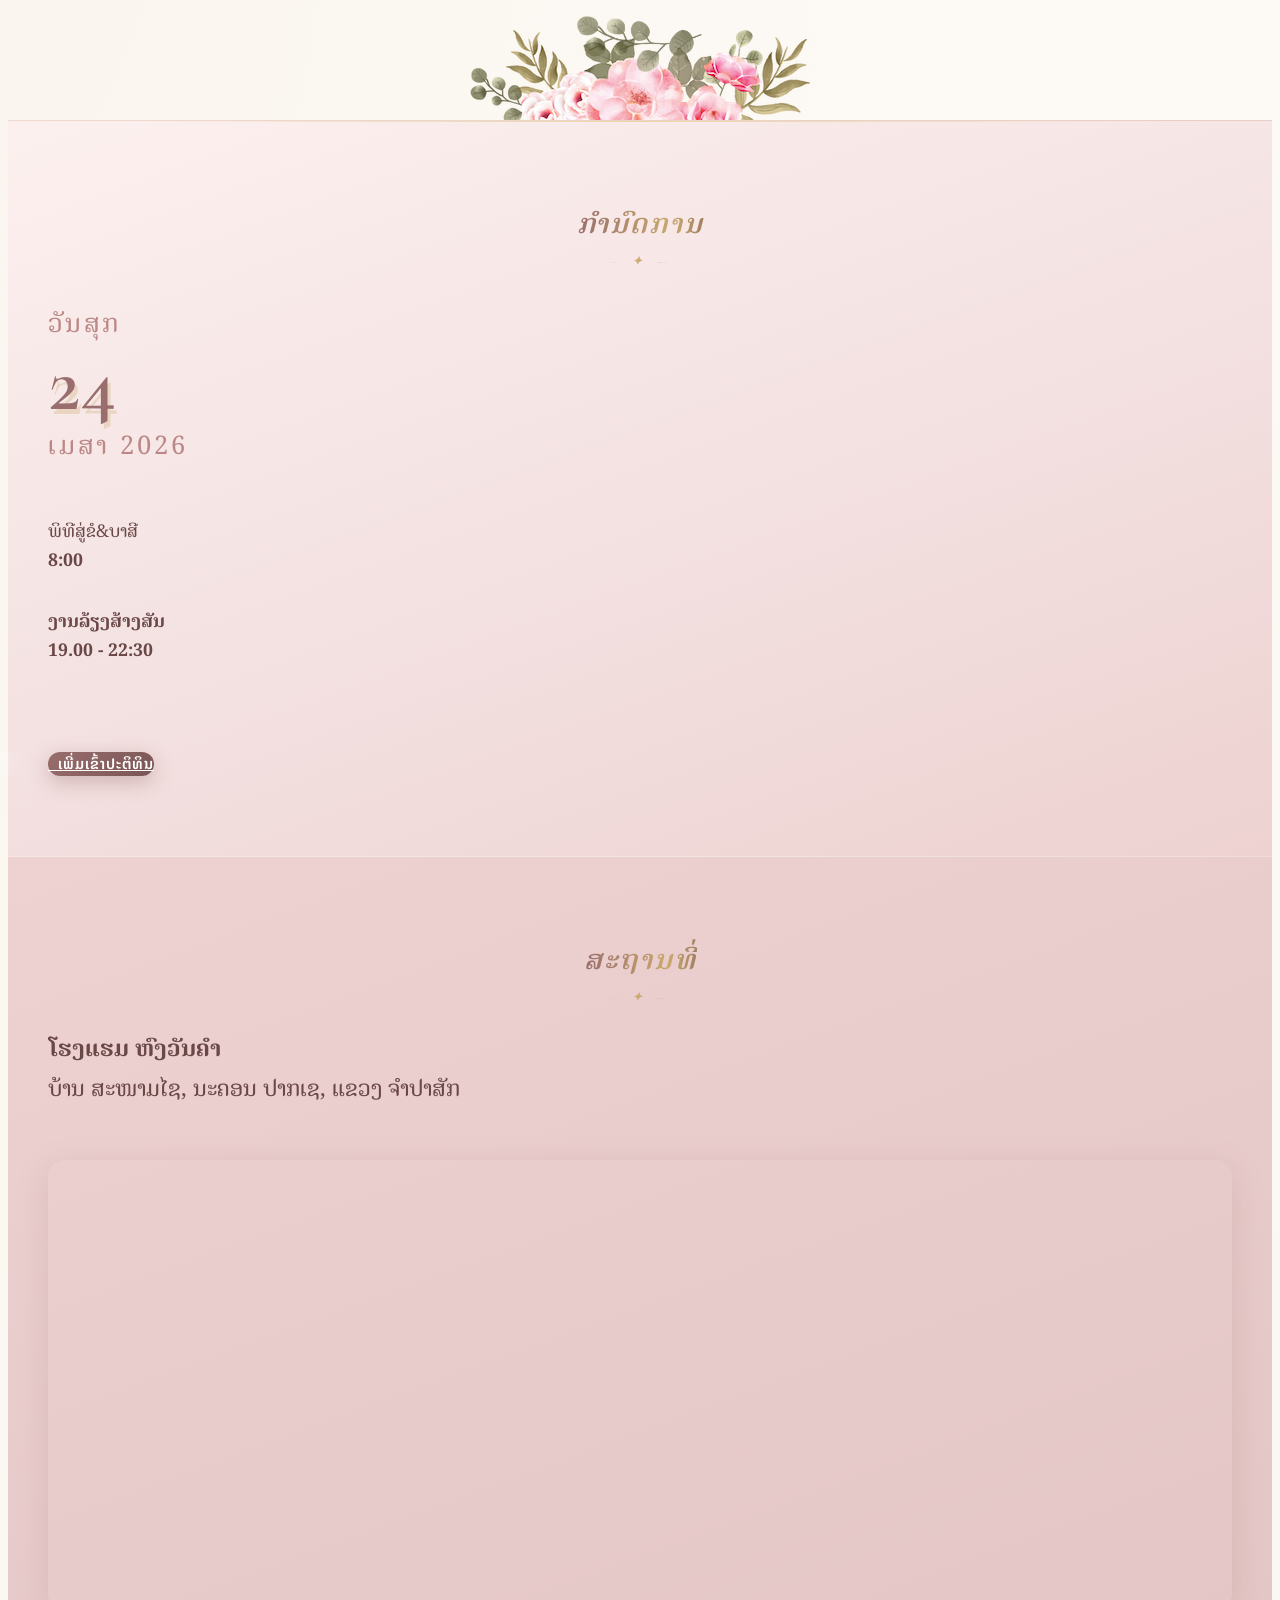
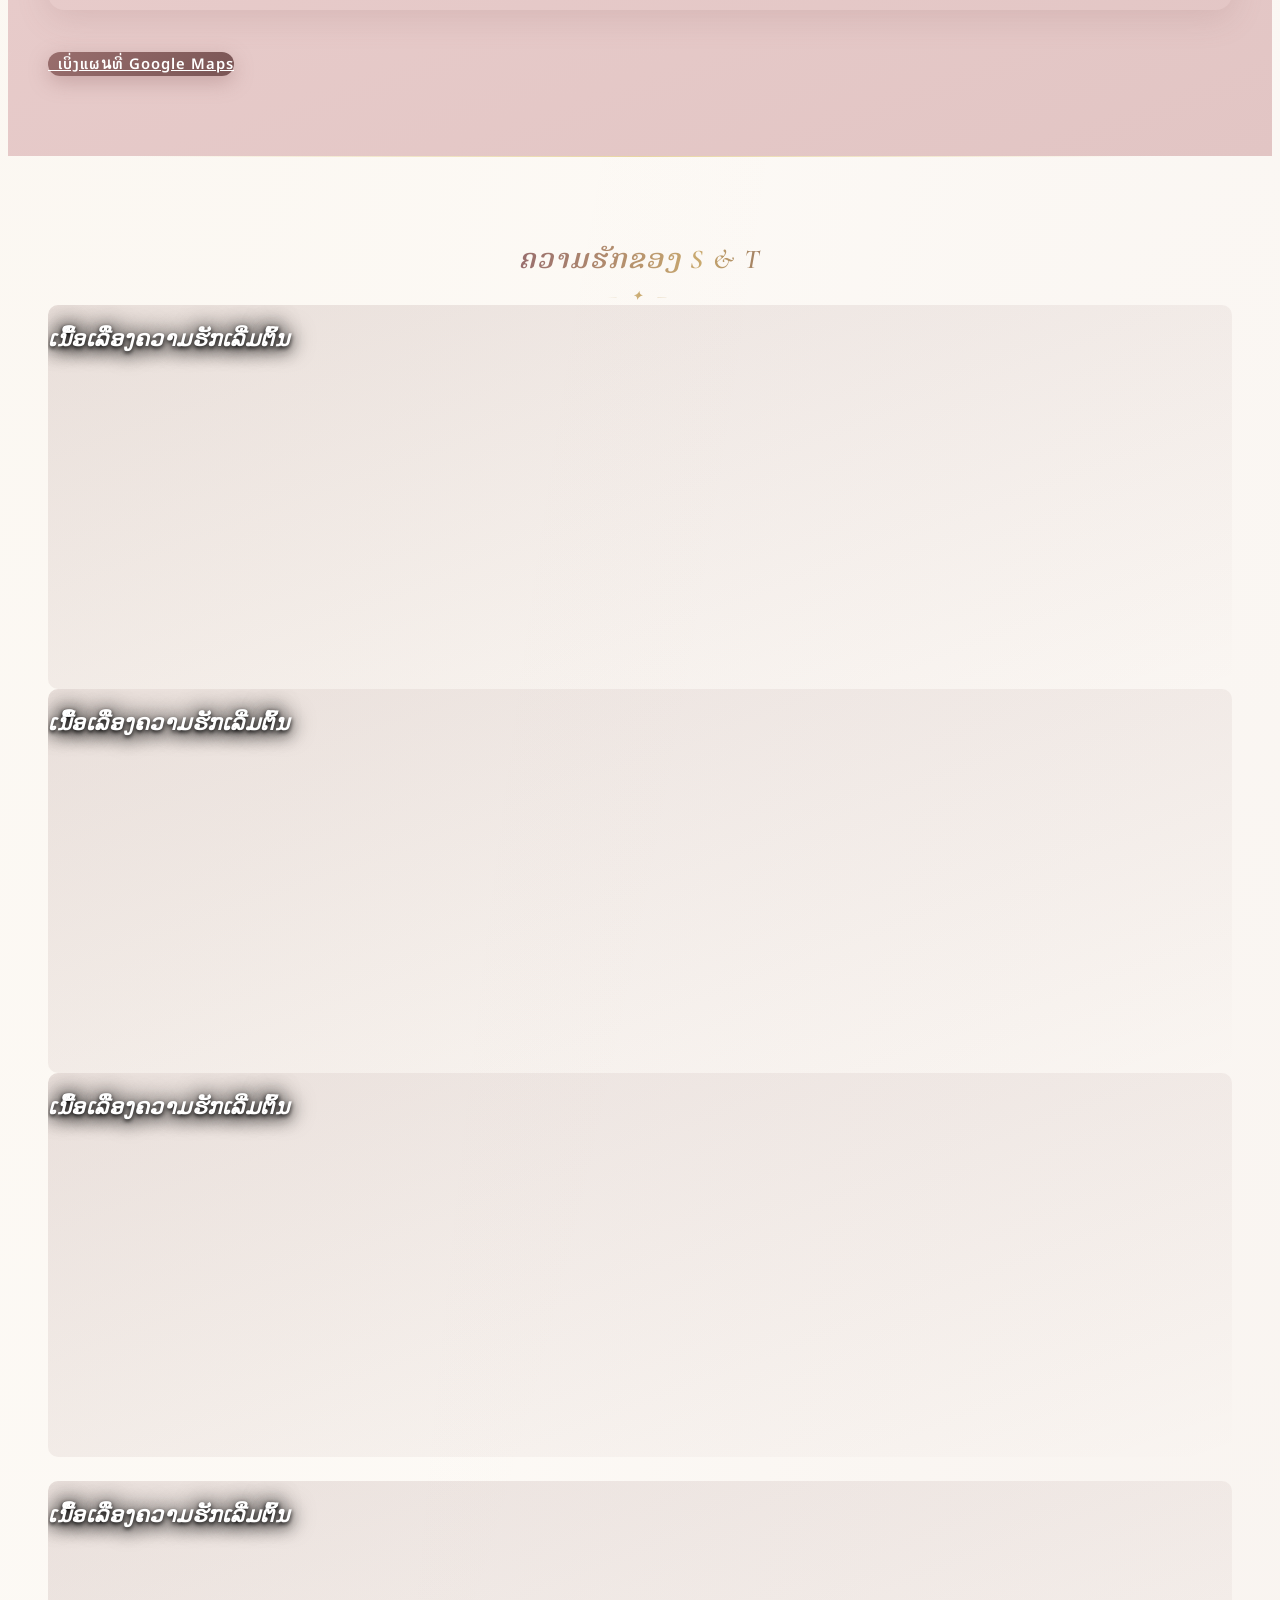
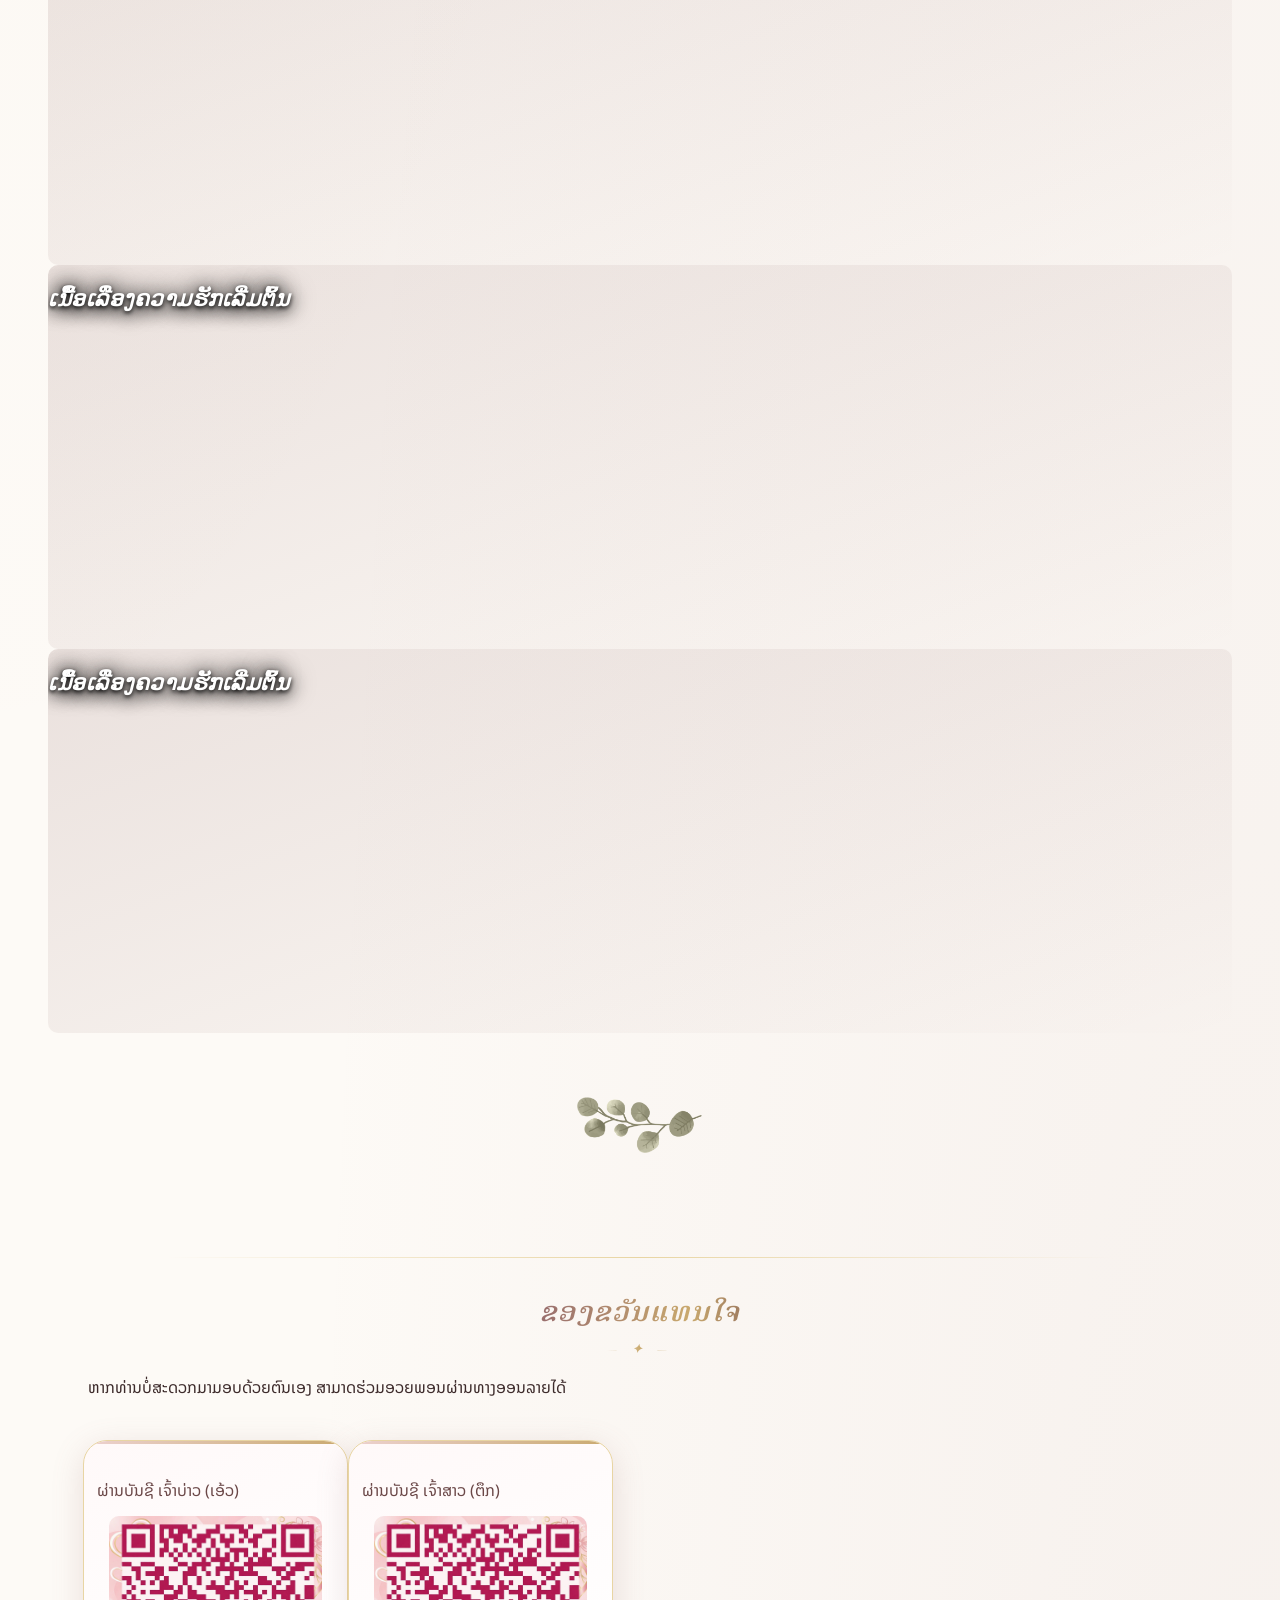
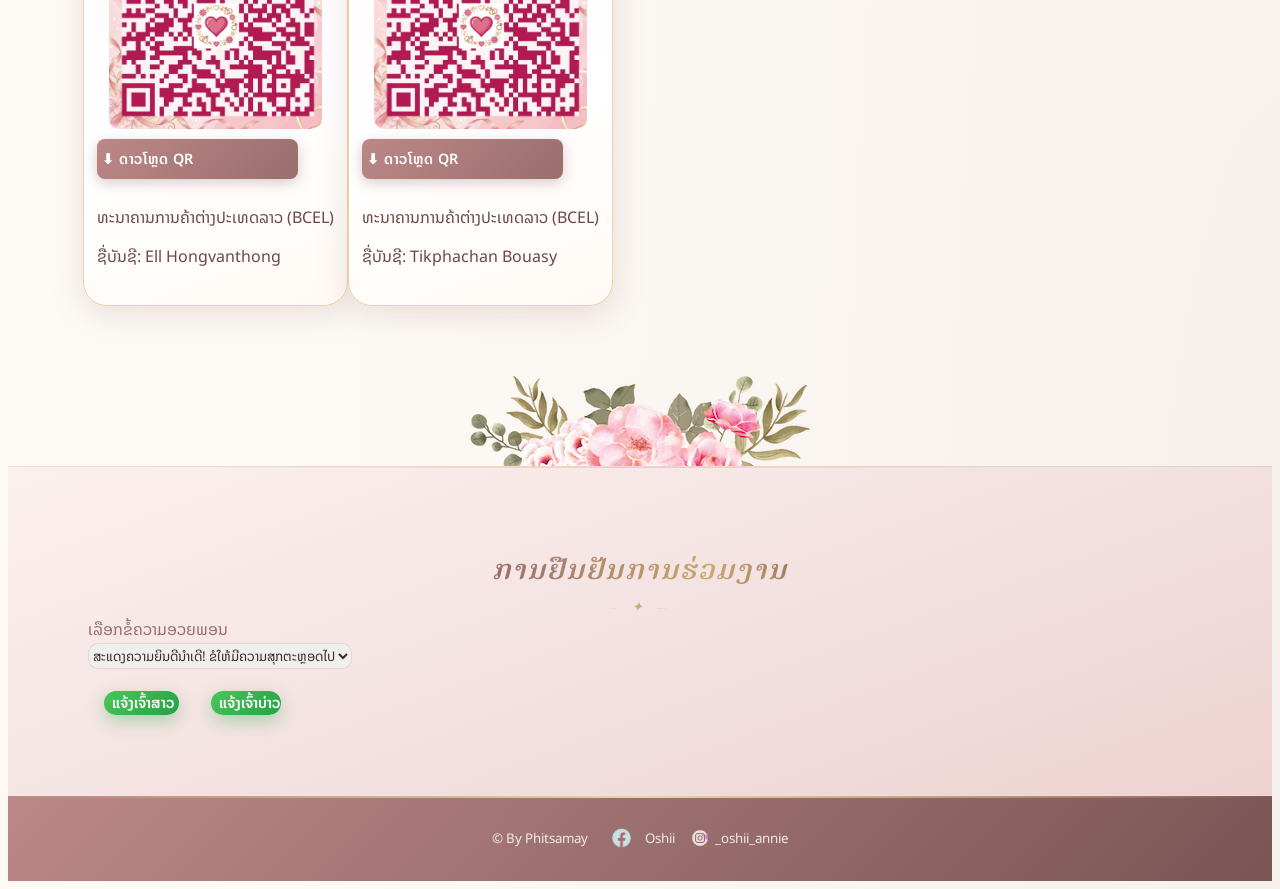
==== commit 87e10089: "Updeat" ====
--- a/index.html
+++ b/index.html
@@ -330,7 +330,7 @@
           </div>
           <div class="couple-col" data-aos="fade-left" data-aos-offset="150" data-aos-duration="500">
             <div class="couple-name-text">ນ. ຕິກພະຈັນ ບົວສີ</div>
-            <p class="couple-nick">( ຕຶກ )</p>
+            <p class="couple-nick">( ຕິກ )</p>
             <p class="couple-role">ຜູ້ເປັນລູກ ແລະ ຫຼານສາວ</p>
           </div>
         </div>
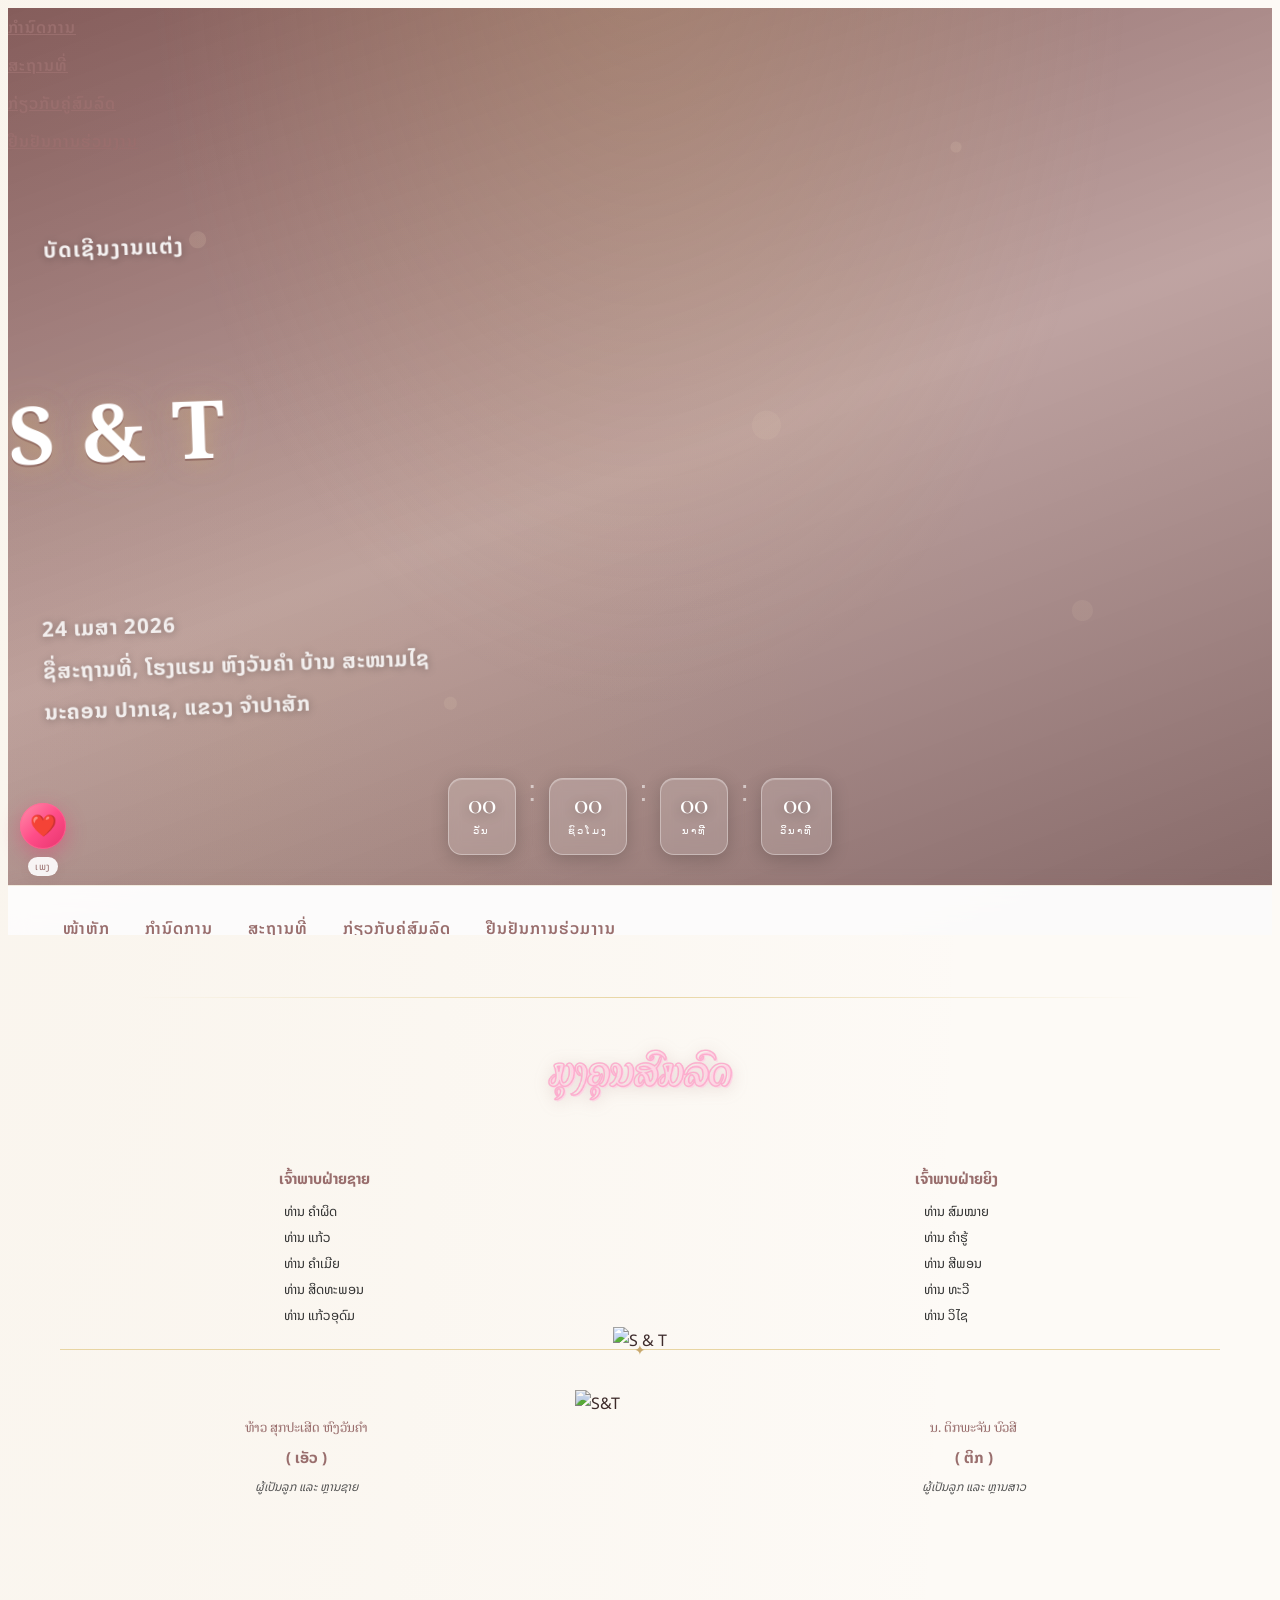
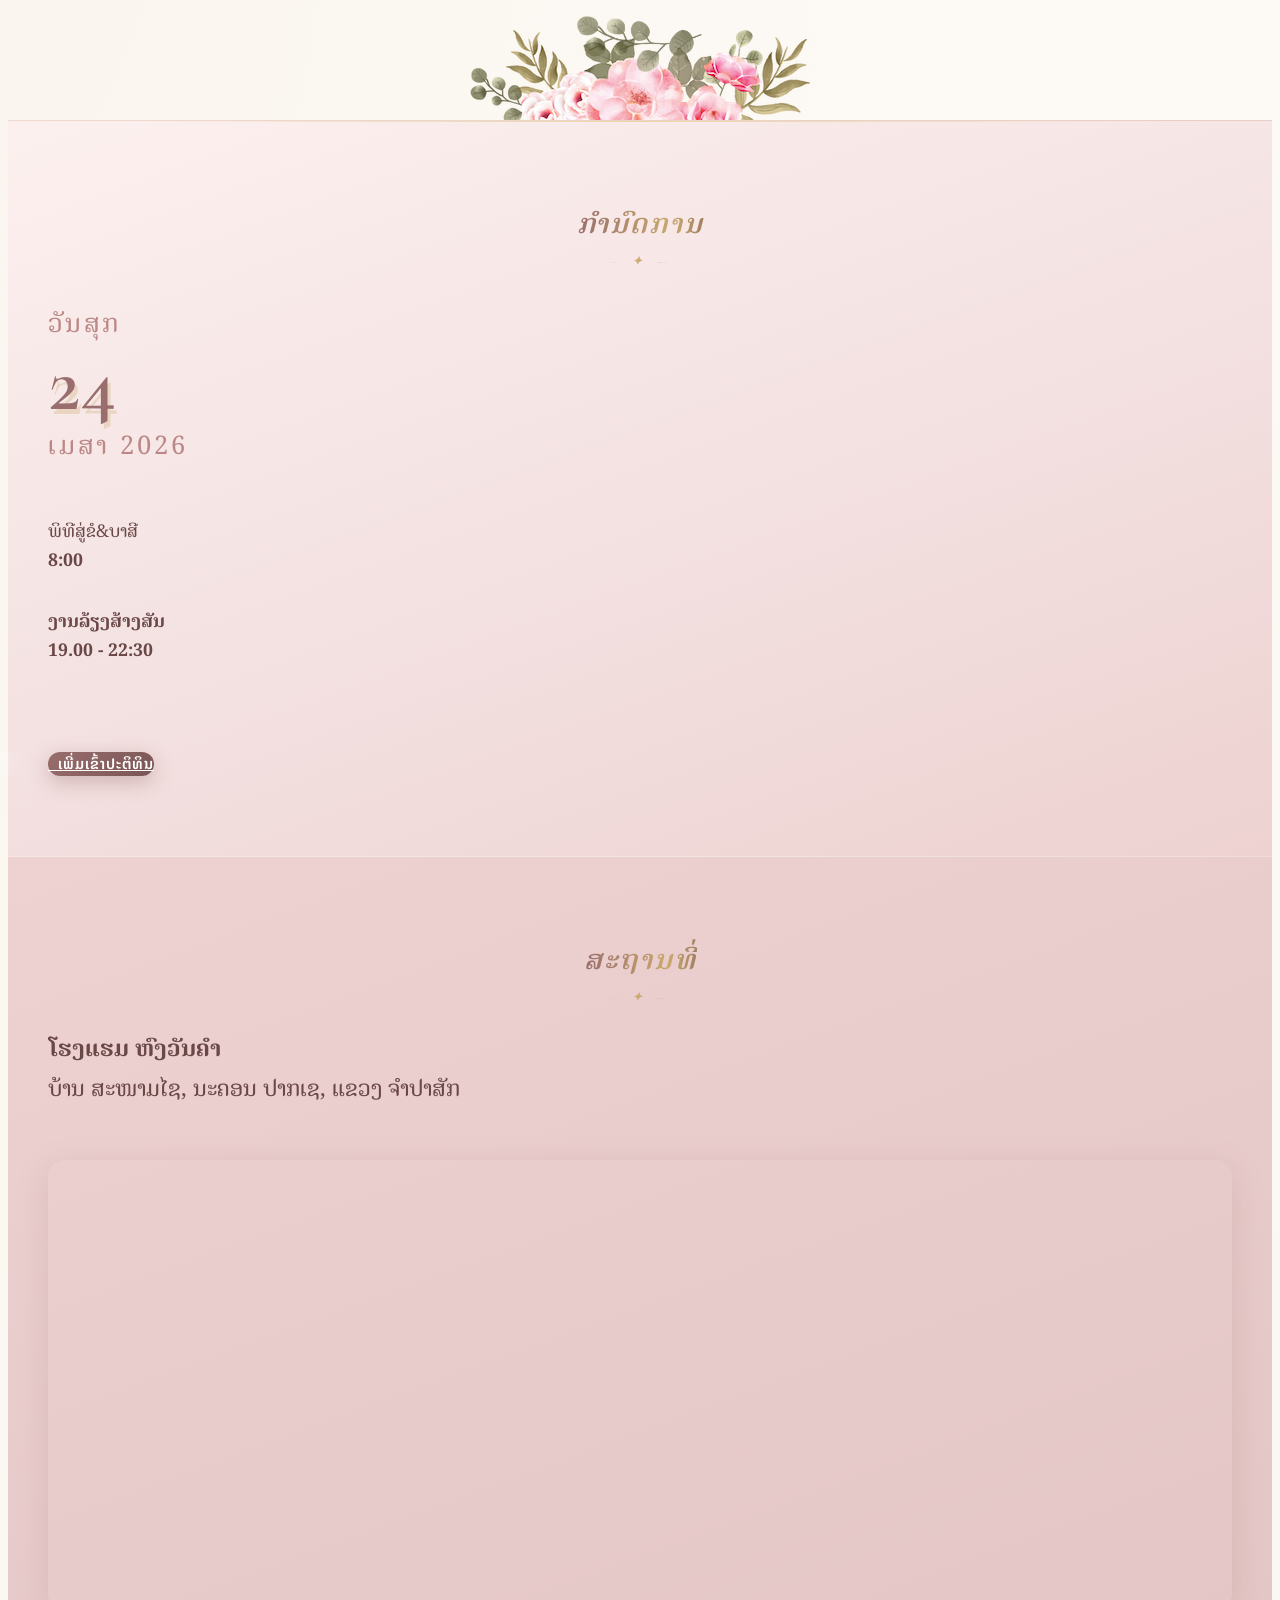
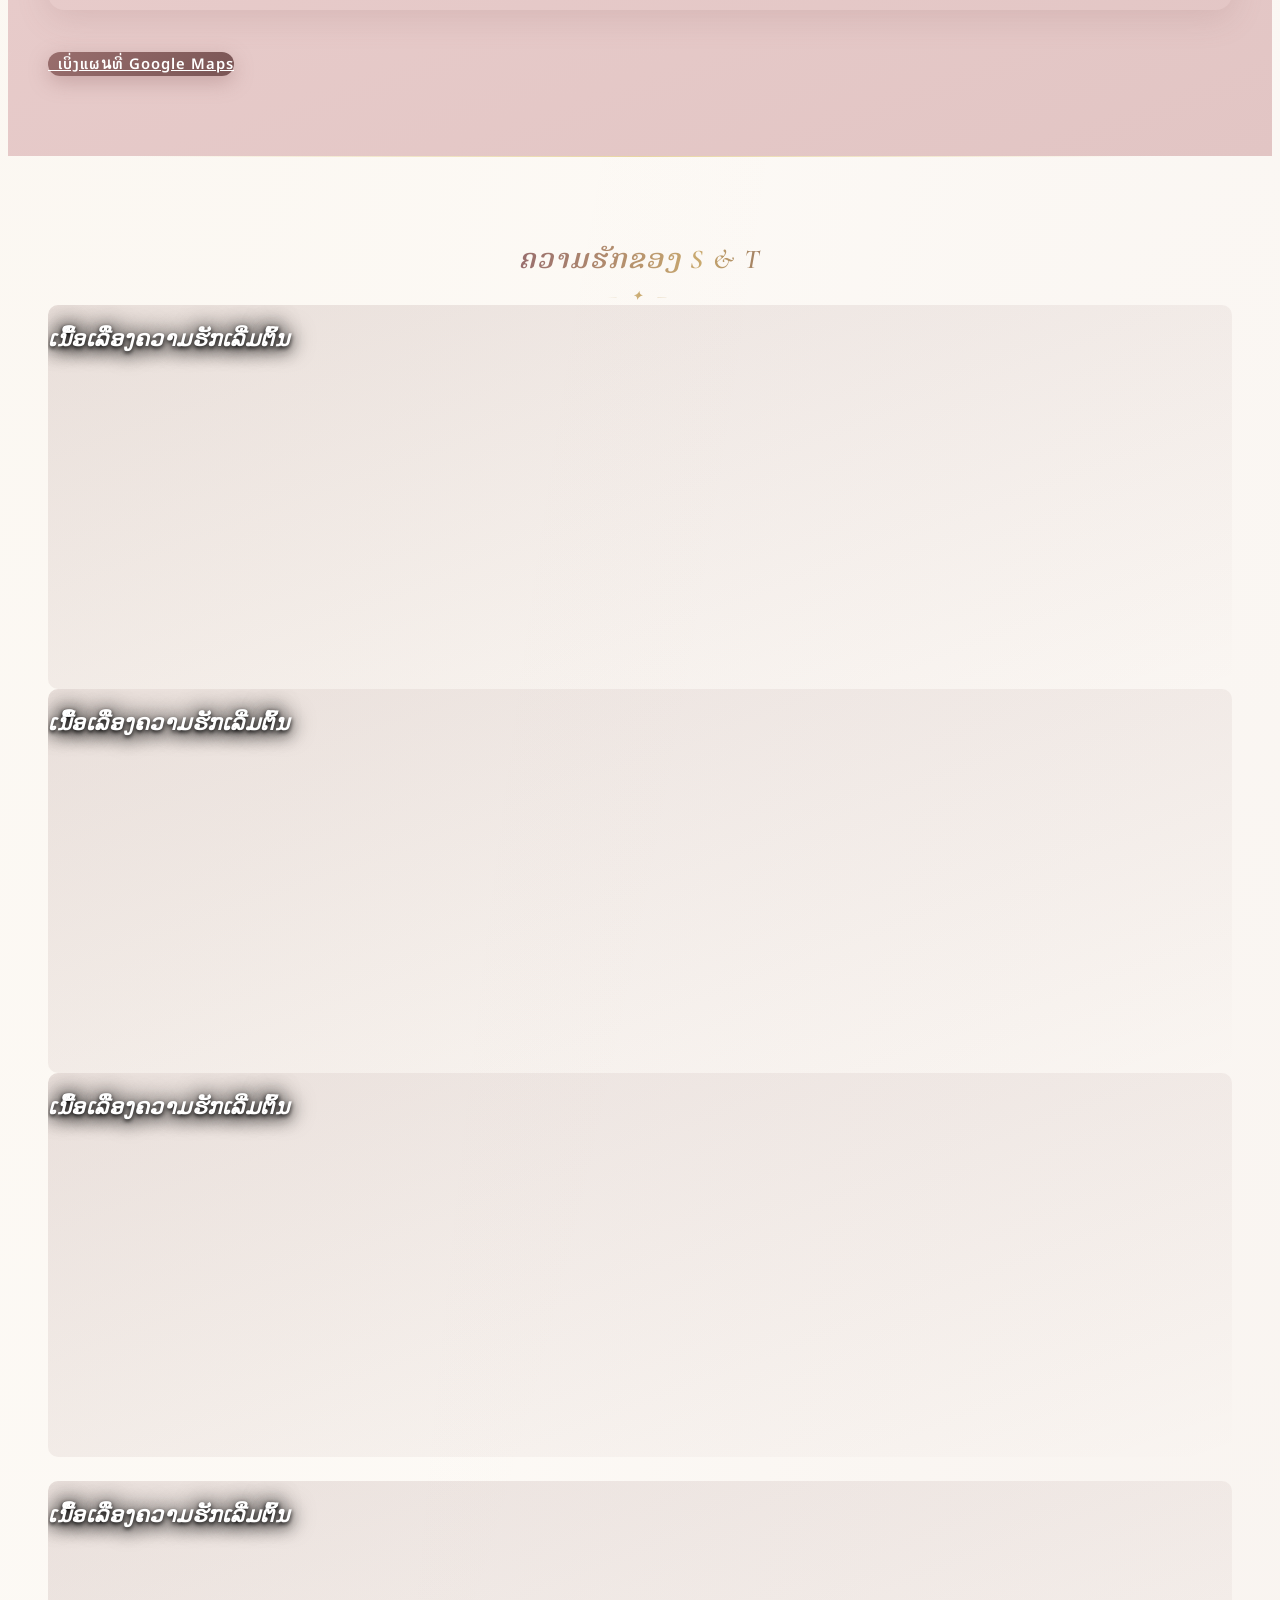
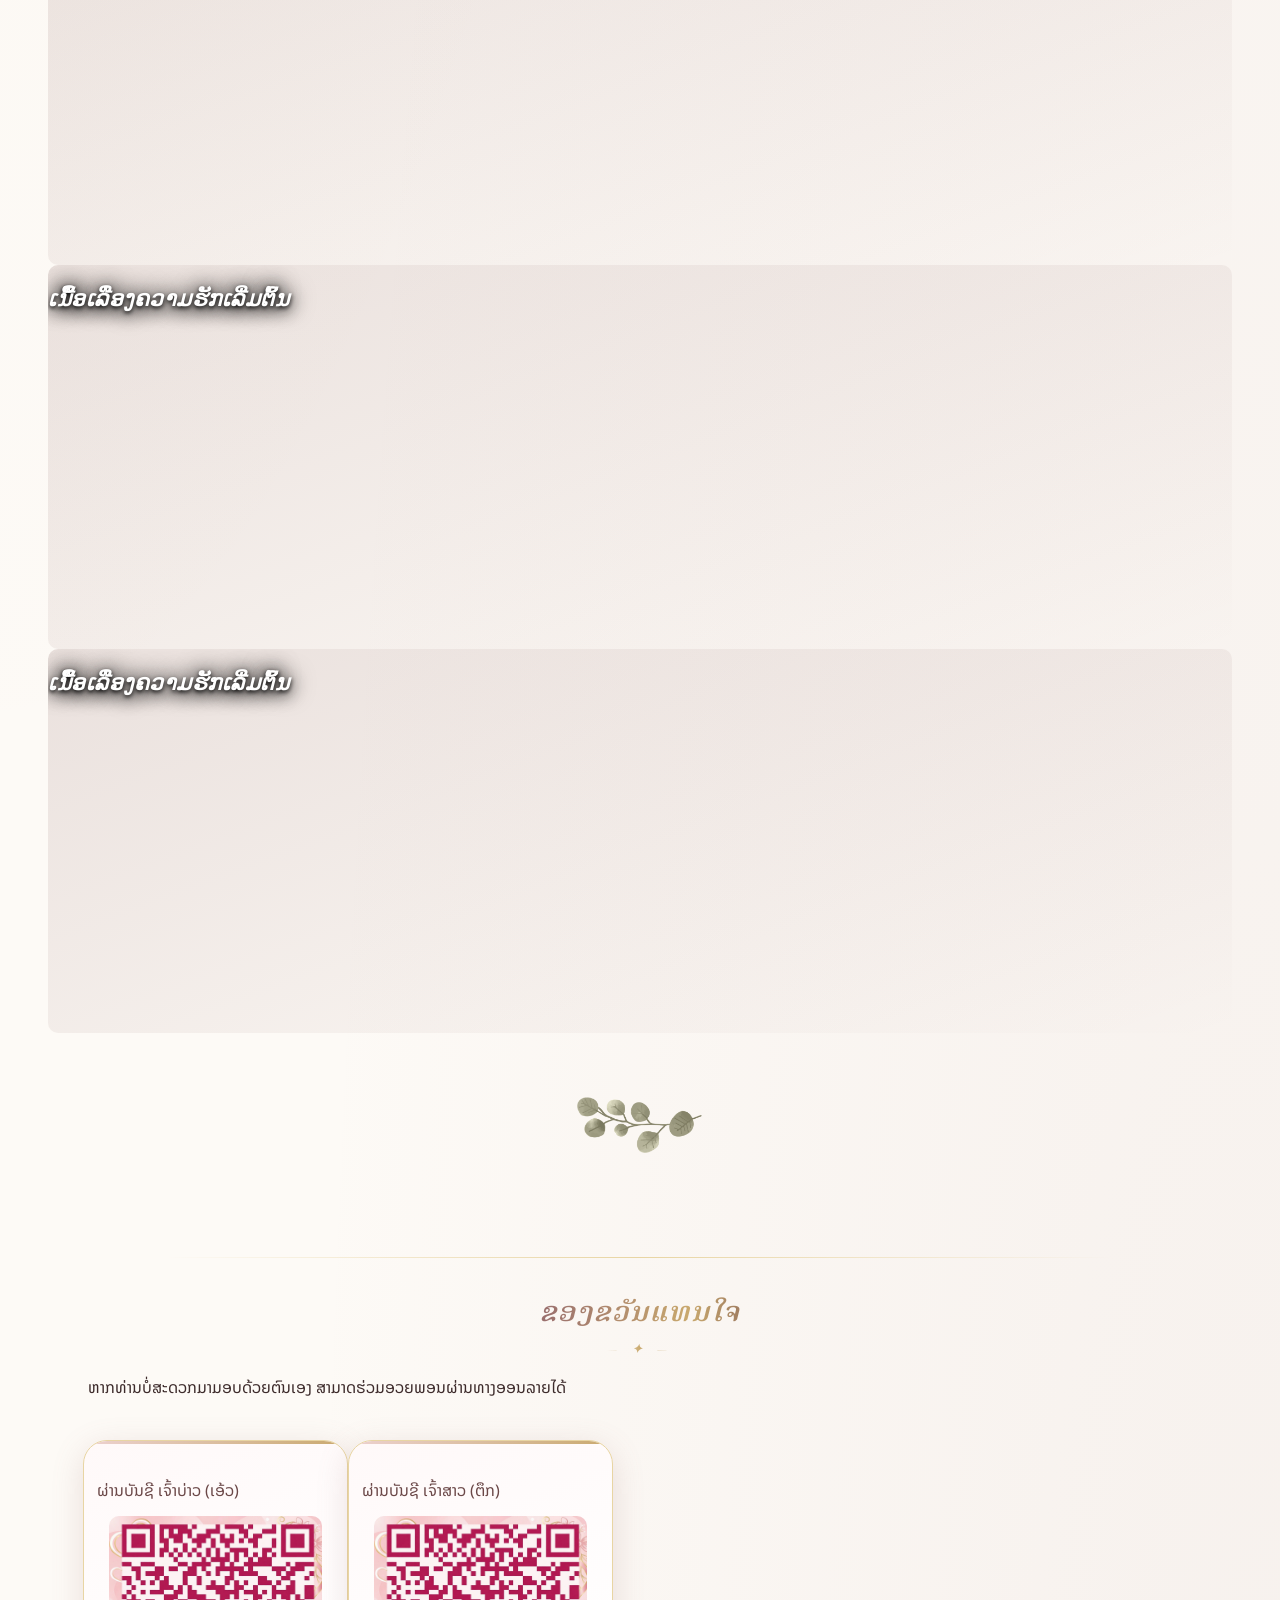
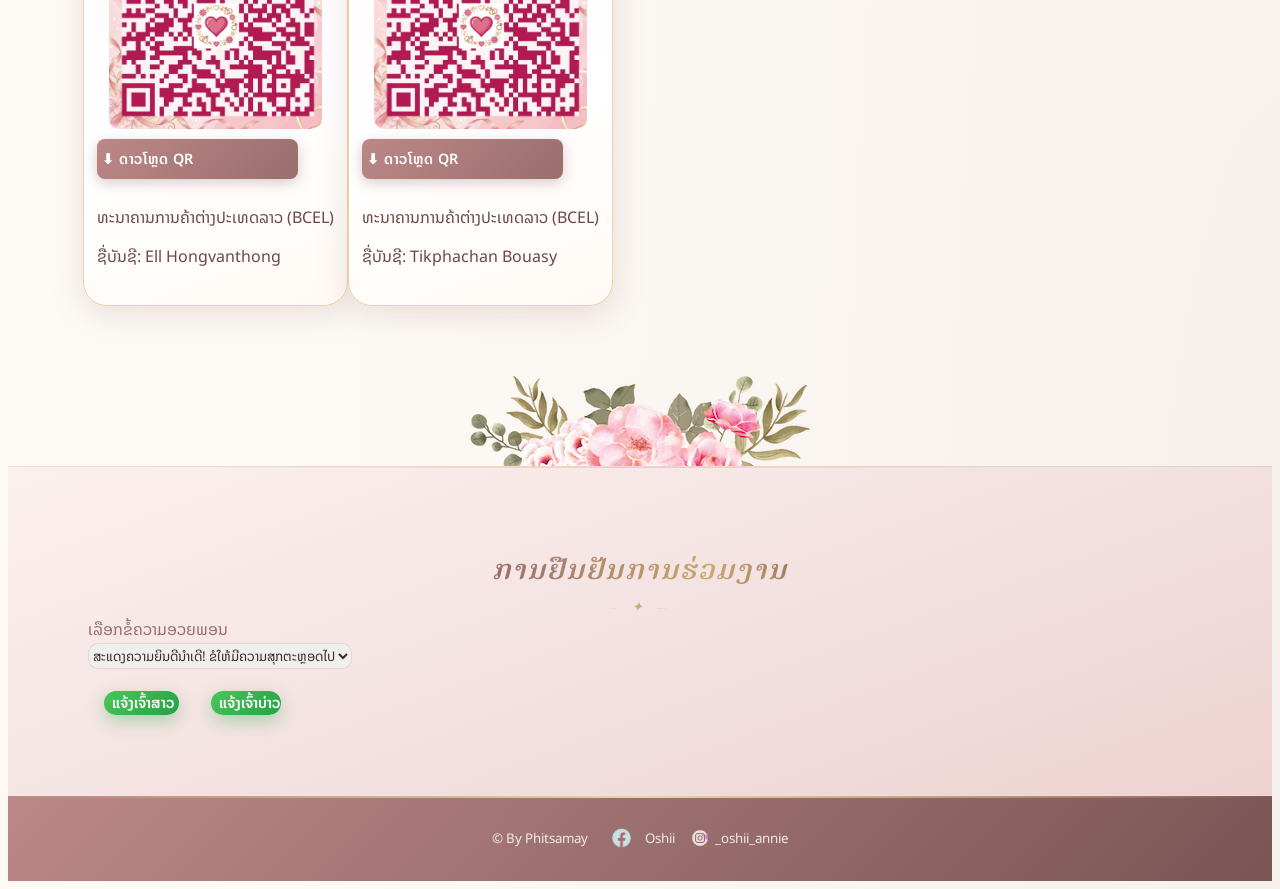
==== commit 722d5afb: "Updeat" ====
--- a/index.html
+++ b/index.html
@@ -11,10 +11,10 @@
   <meta property="og:title" content="ບັດເຊີນງານສົມລົດ ທ. ສຸກປະເສີດ & ນ. ຕິກພະຈັນ — 24 ເມສາ 2026">
   <meta property="og:description" content="ຮຽນເຊີນທ່ານທີ່ນັບຖື ເຂົ້າຮ່ວມງານມຸງຄຸນສົມລົດ ວັນທີ 24 ເມສາ 2026">
   <meta property="og:locale" content="lo_LA" />
-  <meta property="og:image" content="https://peach0-8.github.io/image/06.png">
-  <meta property="og:url" content="https://peach0-8.github.io/">
+  <meta property="og:image" content="https://peach0-8.github.io/my-wedding-card/image/06.png">
+  <meta property="og:url" content="https://peach0-8.github.io/my-wedding-card/">
   <meta name="twitter:card" content="summary_large_image">
-  <meta name="twitter:image" content="https://peach0-8.github.io/image/06.png">
+  <meta name="twitter:image" content="https://peach0-8.github.io/my-wedding-card/image/06.png">
   <meta name="twitter:title" content="ບັດເຊີນງານສົມລົດ ທ. ສຸກປະເສີດ &amp; ນ. ຕິກພະຈັນ">
   <meta name="twitter:description" content="ວັນທີ 24 ເດືອນ 4 (ເມສາ) 2026 — ຮຽນເຊີນທ່ານທີ່ນັບຖືເຂົ້າຮ່ວມ">
   <!-- Bulma Version 0.8.x-->
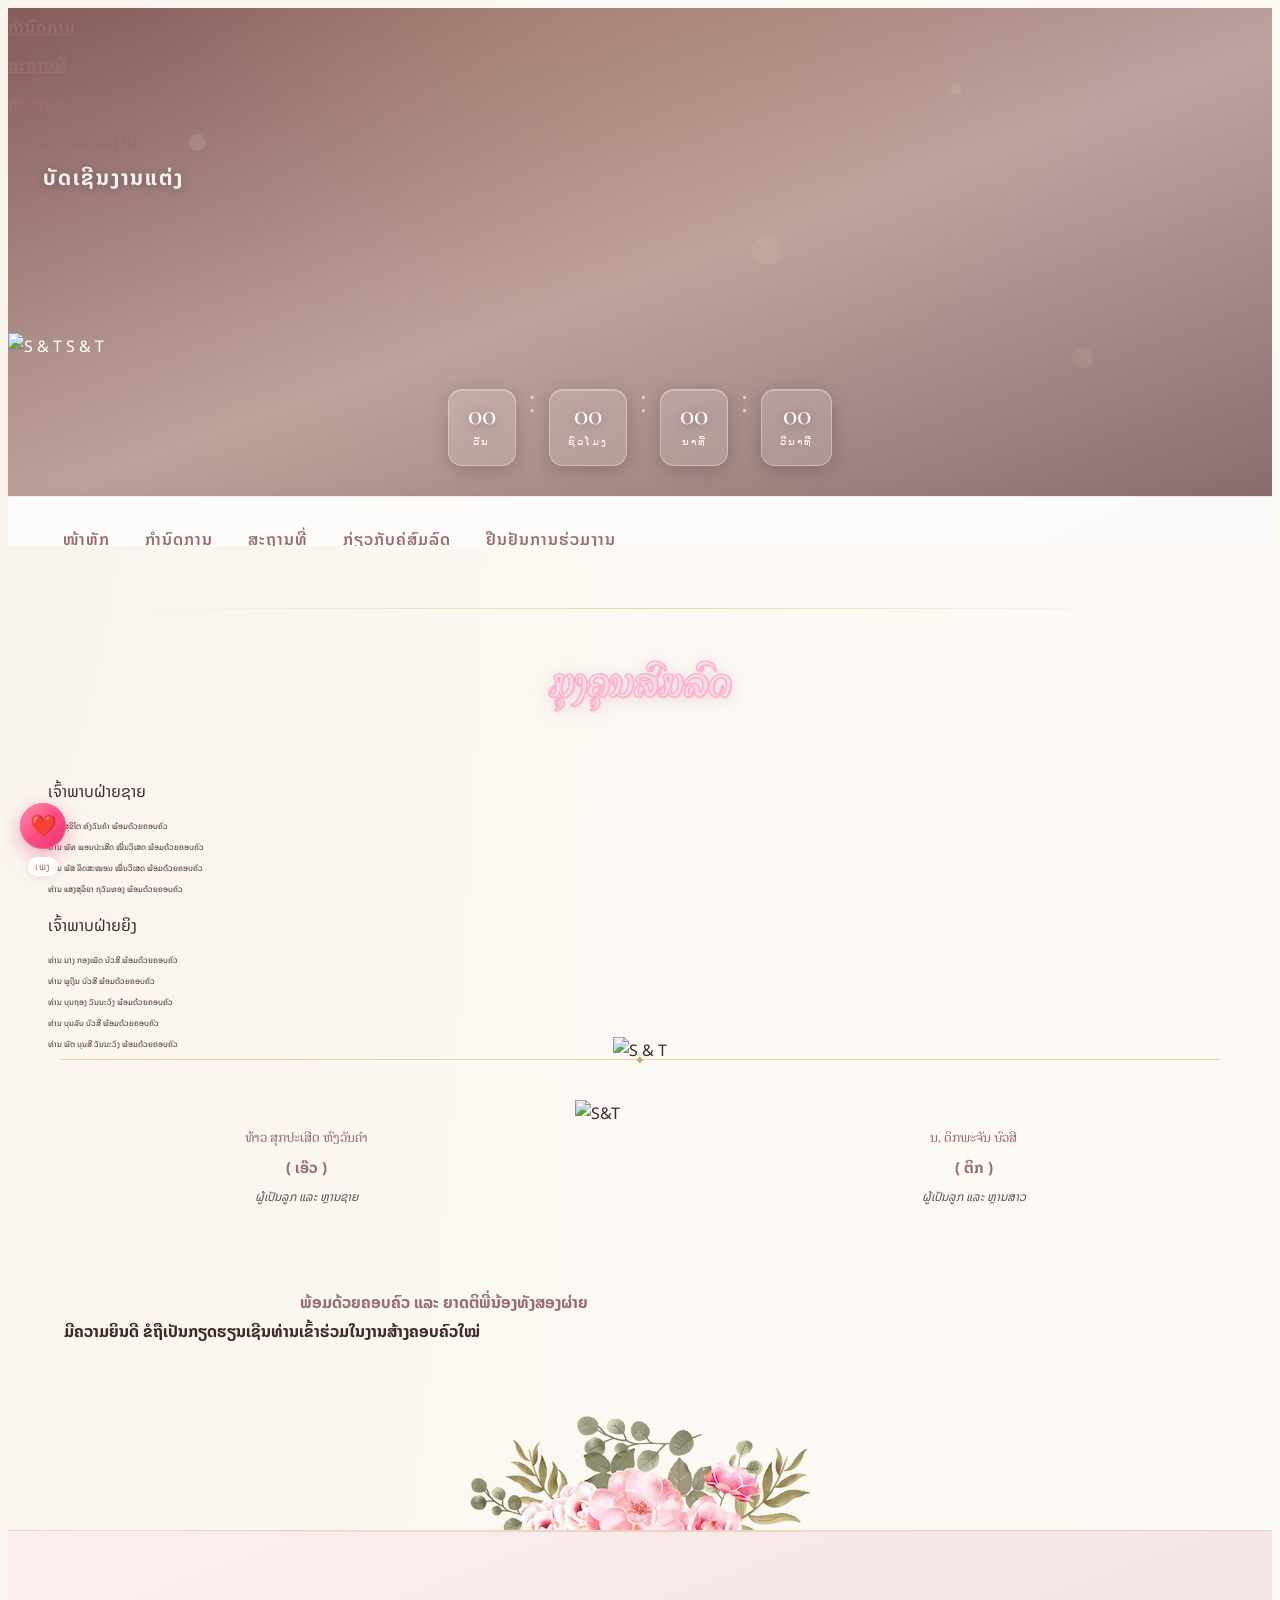
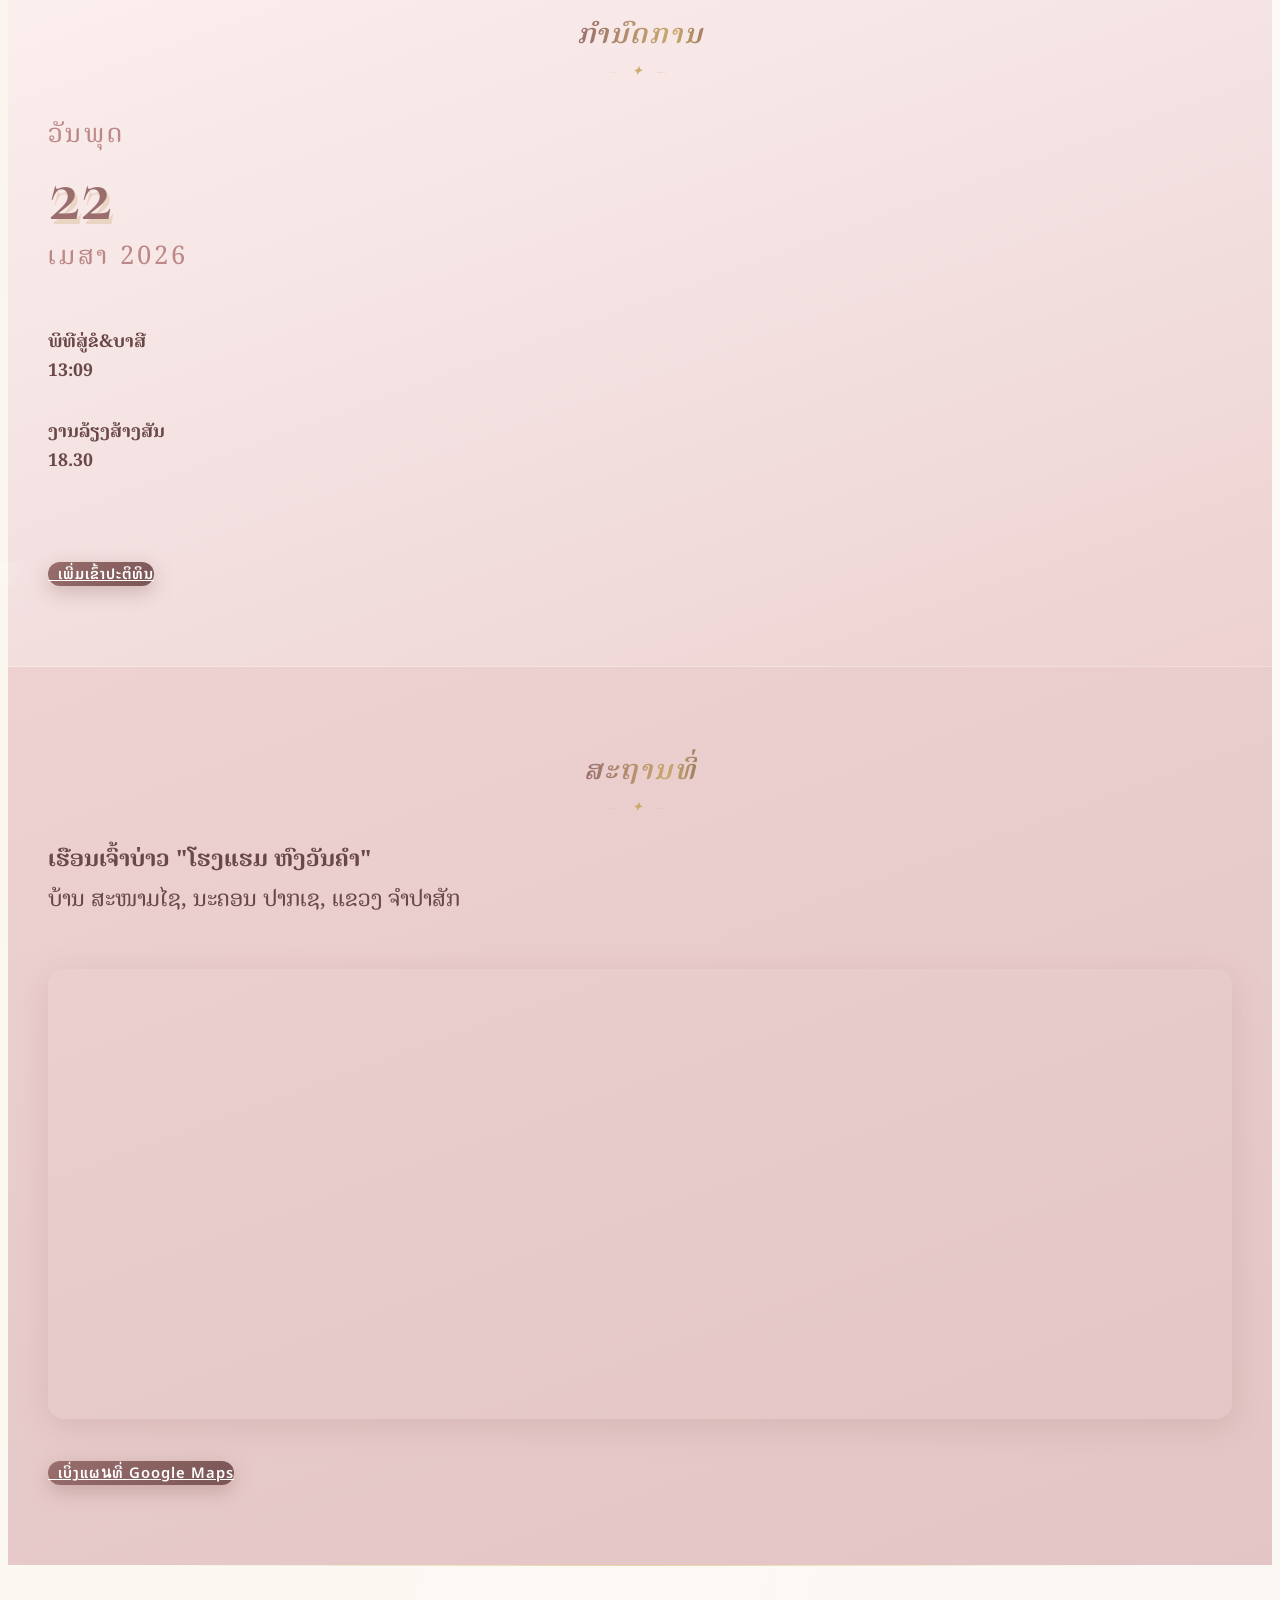
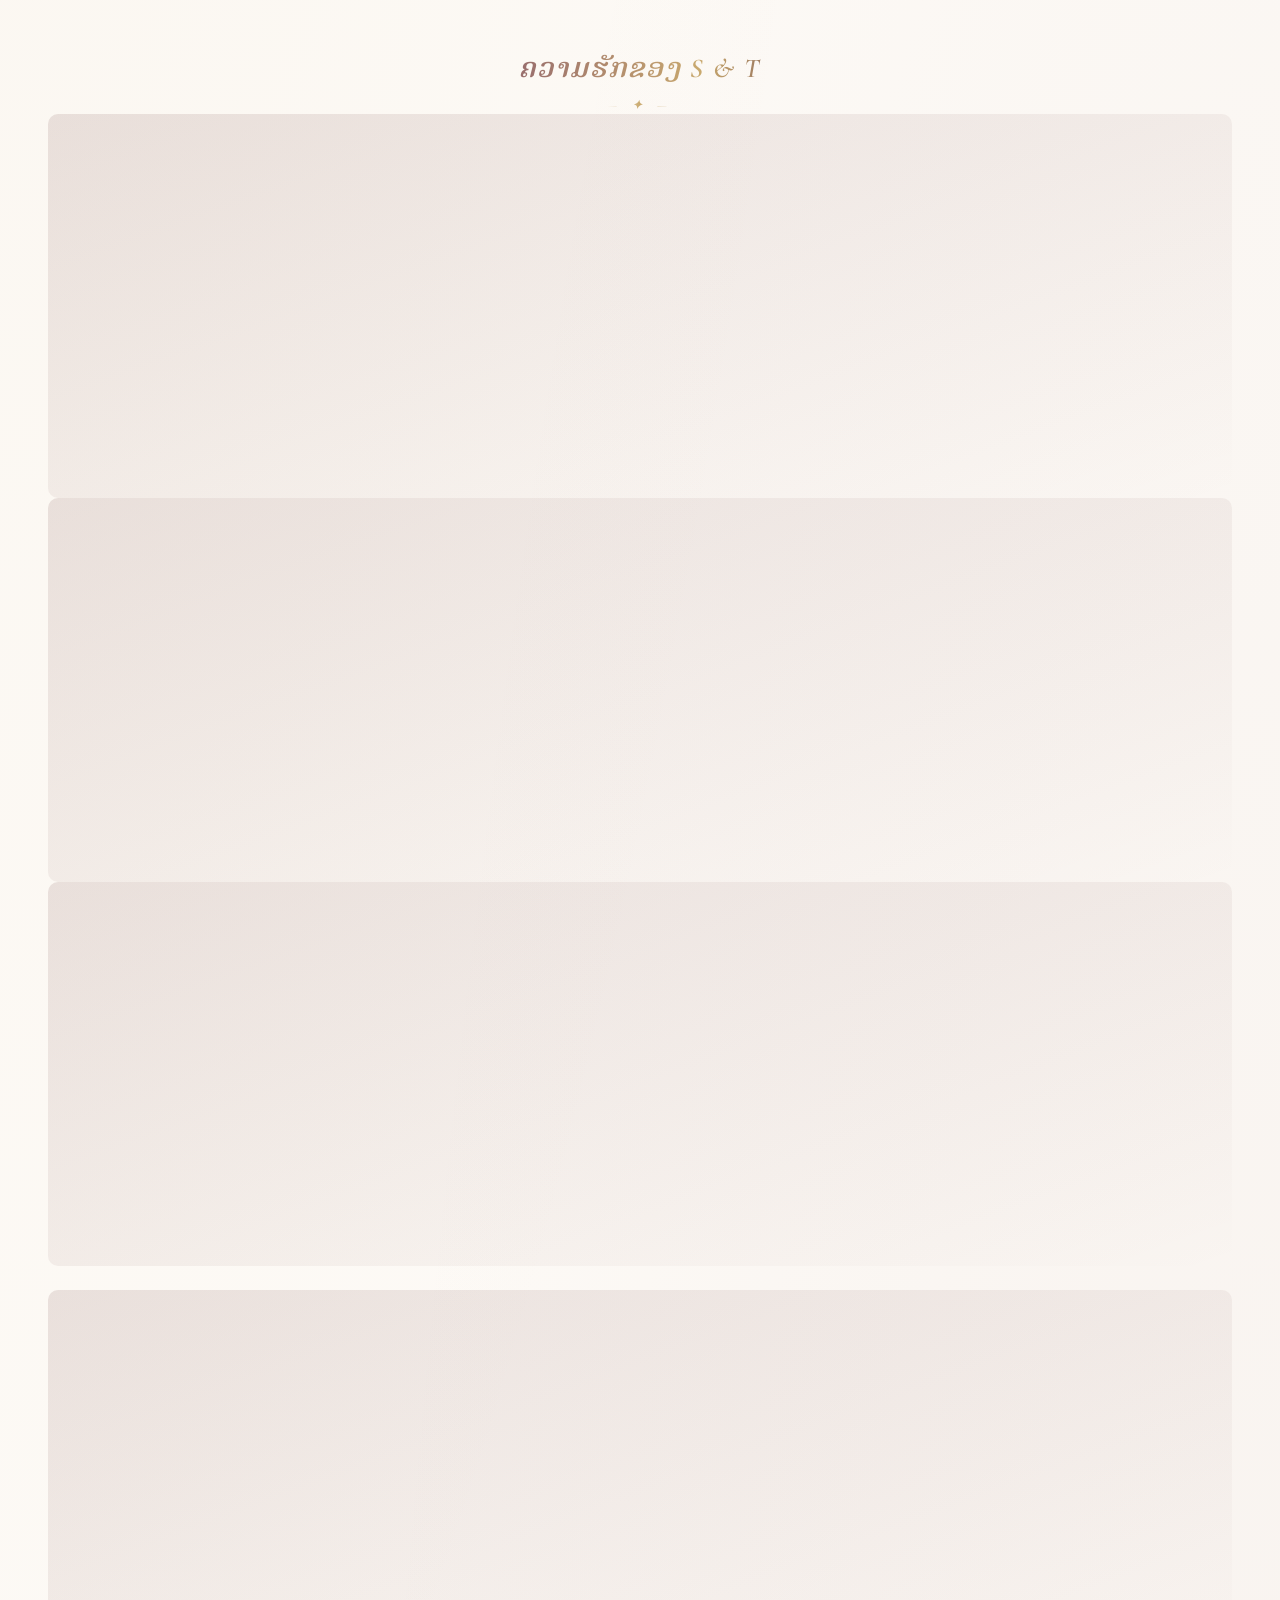
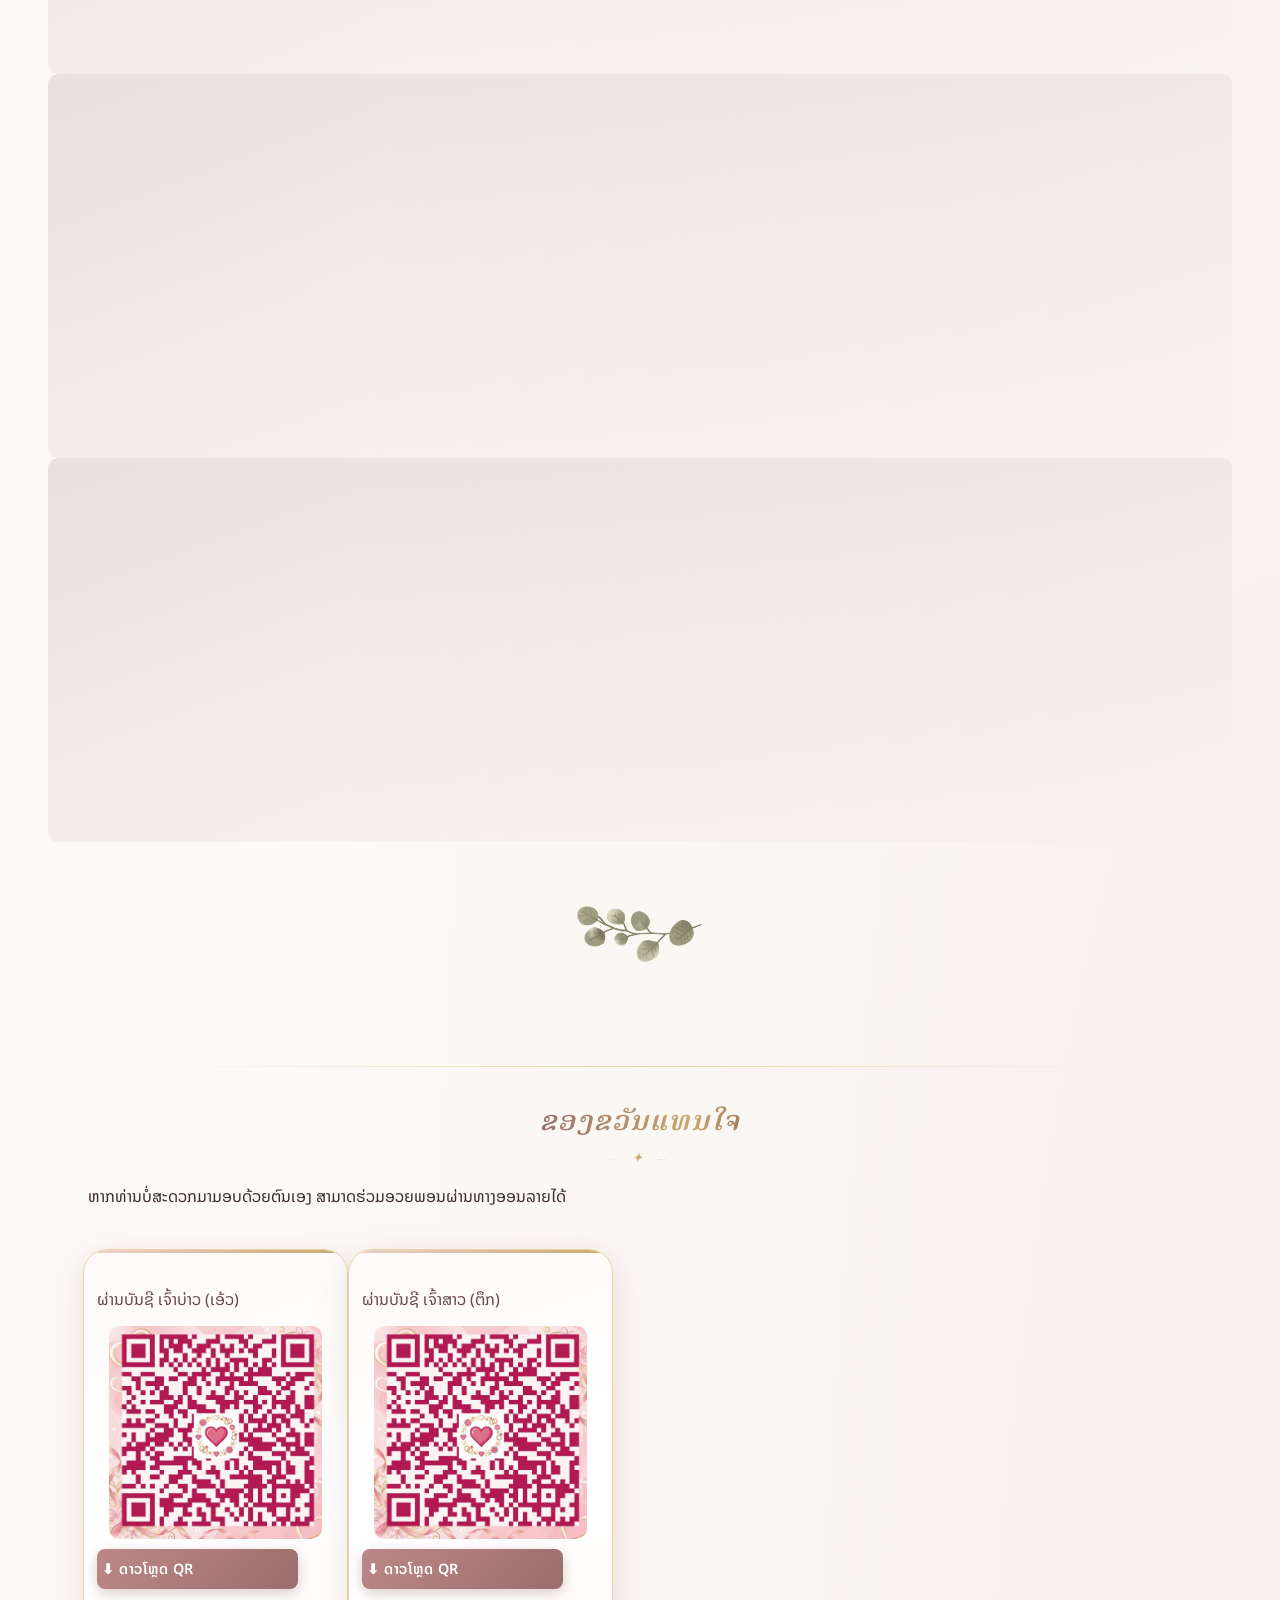
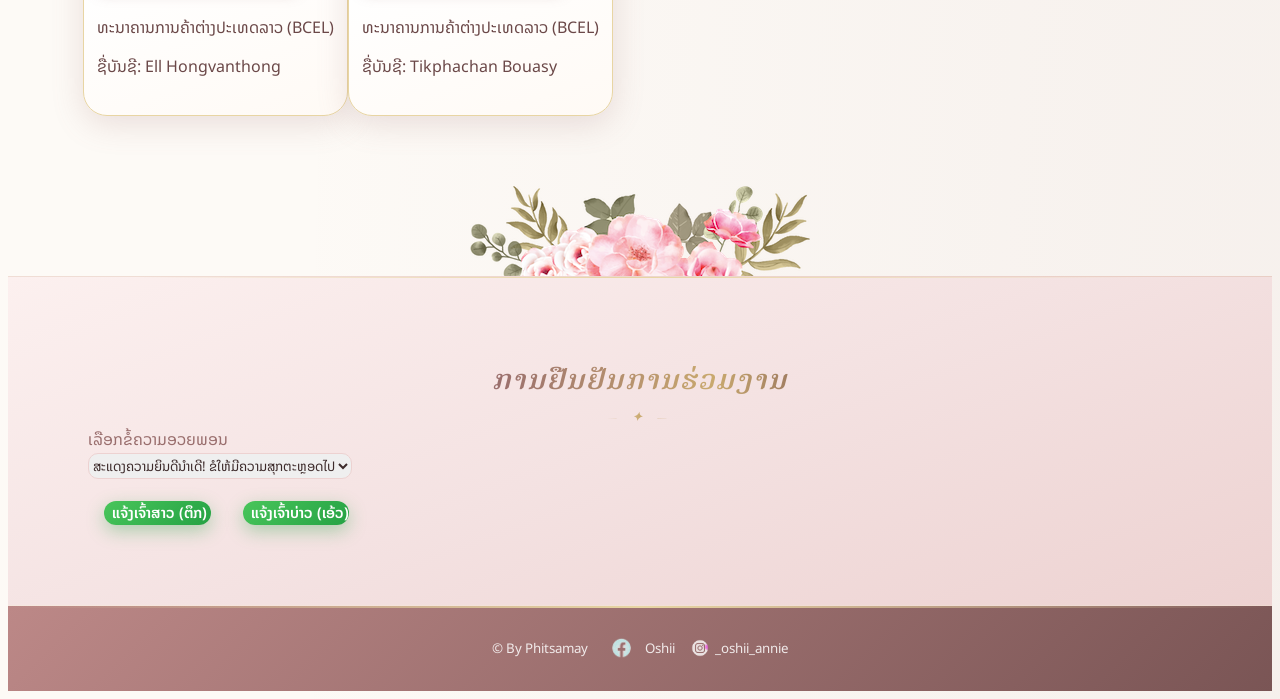
==== commit cf7f3dc5: "ell" ====
--- a/index.html
+++ b/index.html
@@ -6,17 +6,24 @@
   <meta name="theme-color" content="#BC8887" />
   <meta http-equiv="X-UA-Compatible" content="IE=edge" />
   <meta name="viewport" content="width=device-width, initial-scale=1" />
-  <title>ບັດເຊີນງານສົມລົດ ທ. ສຸກປະເສີດ & ນ. ຕິກພະຈັນ — 24 ເມສາ 2026</title>
-
-  <meta property="og:title" content="ບັດເຊີນງານສົມລົດ ທ. ສຸກປະເສີດ & ນ. ຕິກພະຈັນ — 24 ເມສາ 2026">
-  <meta property="og:description" content="ຮຽນເຊີນທ່ານທີ່ນັບຖື ເຂົ້າຮ່ວມງານມຸງຄຸນສົມລົດ ວັນທີ 24 ເມສາ 2026">
+  <title>ບັດເຊີນງານສົມລົດ ທ. ສຸກປະເສີດ & ນ. ຕິກພະຈັນ — 22 ເມສາ 2026</title>
+
+  <meta property="og:title" content="ບັດເຊີນງານສົມລົດ ທ. ສຸກປະເສີດ & ນ. ຕິກພະຈັນ — 22 ເມສາ 2026">
+  <meta property="og:description" content="ຮຽນເຊີນທ່ານທີ່ນັບຖື ເຂົ້າຮ່ວມງານສົມລົດ ວັນທີ 22 ເມສາ 2026">
   <meta property="og:locale" content="lo_LA" />
-  <meta property="og:image" content="https://peach0-8.github.io/my-wedding-card/image/06.png">
-  <meta property="og:url" content="https://peach0-8.github.io/my-wedding-card/">
+  <meta property="og:image" content="https://peach0-8.github.io/S_and_T_wd/image/06.png">
+
+  <meta property="og:image:width" content="1200">
+  <meta property="og:image:height" content="630">
+  <meta property="og:image:type" content="image/png">
+
+  <meta property="og:url" content="https://peach0-8.github.io/S_and_T_wd/">
   <meta name="twitter:card" content="summary_large_image">
-  <meta name="twitter:image" content="https://peach0-8.github.io/my-wedding-card/image/06.png">
+  <meta name="twitter:image" content="https://peach0-8.github.io/S_and_T_wd/image/06.png">
   <meta name="twitter:title" content="ບັດເຊີນງານສົມລົດ ທ. ສຸກປະເສີດ &amp; ນ. ຕິກພະຈັນ">
-  <meta name="twitter:description" content="ວັນທີ 24 ເດືອນ 4 (ເມສາ) 2026 — ຮຽນເຊີນທ່ານທີ່ນັບຖືເຂົ້າຮ່ວມ">
+  <meta name="twitter:description" content="ວັນທີ 22 ເດືອນ 4 (ເມສາ) 2026 — ຮຽນເຊີນທ່ານທີ່ນັບຖືເຂົ້າຮ່ວມ">
+  <meta property="og:type" content="website" />
+  <meta property="fb:app_id" content="1956309574969931" />
   <!-- Bulma Version 0.8.x-->
   <link rel="stylesheet" href="https://unpkg.com/bulma@0.8.0/css/bulma.min.css" />
   <link rel="stylesheet" href="https://unpkg.com/bulma-tooltip@0.1.5/dist/bulma-tooltip.min.css" />
@@ -175,17 +182,17 @@
       <!-- Begin Hero Content-->
       <div class="hero-body">
         <div class="container has-text-centered">
-          <h1 class="subtitle">ບັດເຊີນງານແຕ່ງ</h1>
-          <h2 class="title"> S & T </h2>
-          <h4 class="subtitle tempatwaktu">
-
-            24 ເມສາ 2026
+          <strong class="subtitle">ບັດເຊີນງານແຕ່ງ</strong>
+          <h2 class="title"></h2><img src="image/ST_transparent.png" alt="S & T"> S & T </h2>
+          <!-- <h4 class="subtitle tempatwaktu">
+
+            22 ເມສາ 2026
             <br>
-            ຊື່ສະຖານທີ່, ໂຮງແຮມ ຫົງວັນຄຳ ບ້ານ ສະໜາມໄຊ
+            ໂຮງແຮມ ຫົງວັນຄຳ ບ້ານ ສະໜາມໄຊ
             <br>
             ນະຄອນ ປາກເຊ, ແຂວງ ຈຳປາສັກ
 
-          </h4>
+          </h4> -->
         </div>
         <!-- Start Countdown -->
         <div>
@@ -215,7 +222,7 @@
             var year = now.getFullYear() + 1;
 
             var nextyear = month + '/' + day + '/' + year + ' 07:07:07';
-            var harih = '04/24/2026 17:00:00';
+            var harih = '04/22/2026 13:09:00';
 
             $('#hitungmundur').countdown({
               date: harih, // TODO Date format: 07/27/2017 17:00:00
@@ -280,33 +287,27 @@
 
         <div style="position: relative;">
           <!-- แถวบน: เจ้าภาพ -->
-          <div class="family-section-top">
-            <div class="family-col" data-aos="fade-right" data-aos-offset="150">
-              <p class="family-heading">ເຈົ້າພາບຝ່າຍຊາຍ</p>
-              <div class="family-names-wrap">
-                <div class="family-names-list">
-                  <span>ທ່ານ ຄຳຜິດ</span>
-                  <span>ທ່ານ ແກ້ວ</span>
-                  <span>ທ່ານ ຄຳເມີຍ</span>
-                  <span>ທ່ານ ສິດທະພອນ</span>
-                  <span>ທ່ານ ແກ້ວອຸດົມ</span>
-                </div>
-              </div>
-            </div>
-            <div class="family-col-center"></div>
-            <div class="family-col" data-aos="fade-left" data-aos-offset="150">
-              <p class="family-heading">ເຈົ້າພາບຝ່າຍຍິງ</p>
-              <div class="family-names-wrap">
-                <div class="family-names-list">
-                  <span>ທ່ານ ສົມໝາຍ</span>
-                  <span>ທ່ານ ຄຳຮູ້</span>
-                  <span>ທ່ານ ສີພອນ</span>
-                  <span>ທ່ານ ທະວີ</span>
-                  <span>ທ່ານ ວິໄຊ</span>
-                </div>
-              </div>
-            </div>
-          </div>
+          <div class="family-two-col">
+            <!-- ฝ่ายชาย -->
+            <div class="family-col-new" data-aos="fade-right" data-aos-offset="150">
+              <p class="family-col-heading">ເຈົ້າພາບຝ່າຍຊາຍ</p>
+              <p class="family-col-name">ທ່ານ ສຸຂິໂຕ ຫົງວັນຄຳ ພ້ອມດ້ວຍຄອບຄົວ</p>
+              <p class="family-col-name">ທ່ານ ພັທ ພອນປະເສີດ ໝື່ນວິເສດ ພ້ອມດ້ວຍຄອບຄົວ</p>
+              <p class="family-col-name">ທ່ານ ພັສ ລິດສະໝອນ ໝື່ນວິເສດ ພ້ອມດ້ວຍຄອບຄົວ</p>
+              <p class="family-col-name">ທ່ານ ແສງສຸລິຍາ ກຸວັນທອງ ພ້ອມດ້ວຍຄອບຄົວ</p>
+            </div>
+            <!-- ฝ่ายหญิง -->
+            <div class="family-col-new" data-aos="fade-left" data-aos-offset="150">
+              <p class="family-col-heading">ເຈົ້າພາບຝ່າຍຍິງ</p>
+              <p class="family-col-name">ທ່ານ ນາງ ກອງເພັດ ບົວສີ ພ້ອມດ້ວຍຄອບຄົວ</p>
+              <p class="family-col-name">ທ່ານ ພູເງິນ ບົວສີ ພ້ອມດ້ວຍຄອບຄົວ</p>
+              <p class="family-col-name">ທ່ານ ບຸນຖອງ ວັນນະວົງ ພ້ອມດ້ວຍຄອບຄົວ</p>
+              <p class="family-col-name">ທ່ານ ບຸນລັບ ບົວສີ ພ້ອມດ້ວຍຄອບຄົວ</p>
+              <p class="family-col-name">ທ່ານ ພັຕ ບຸນສີ ວັນນະວົງ ພ້ອມດ້ວຍຄອບຄົວ</p>
+            </div>
+          </div>
+
+
 
           <!-- ST logo ลอยคร่อมเส้น -->
           <div class="st-float-wrap">
@@ -321,7 +322,7 @@
         <div class="family-section-bottom">
           <div class="couple-col" data-aos="fade-right" data-aos-offset="150" data-aos-duration="500">
             <div class="couple-name-text">ທ້າວ ສຸກປະເສີດ ຫົງວັນຄຳ</div>
-            <p class="couple-nick">( ເອັວ )</p>
+            <p class="couple-nick">( ເອ໊ວ )</p>
             <p class="couple-role">ຜູ້ເປັນລູກ ແລະ ຫຼານຊາຍ</p>
           </div>
           <div class="couple-logo-col">
@@ -338,7 +339,23 @@
         <div class="space40px"></div>
         <div class="space40px"></div>
 
-        <div class="has-text-centered" style="padding-top: 16px;">
+        <!-- ຂໍ້ຄວາມເຊີນ -->
+        <div class="has-text-centered" data-aos="fade-up" data-aos-easing="linear" style="padding: 0 1rem 2rem;">
+          <p style="color: #996E6D; font-size: 1rem; line-height: 2; max-width: 680px; margin: 0 auto;">
+            <strong>ພ້ອມດ້ວຍຄອບຄົວ ແລະ ຍາດຕິພີ່ນ້ອງທັງສອງຜ່າຍ</strong>
+          <p style="color: #996E6D; font-size: 1rem; line-height: 2; max-width: 680px; margin: 0 auto;"></p>
+            <strong>ມີຄວາມຍິນດີ ຂໍຖືເປັນກຽດຮຽນເຊີນທ່ານເຂົ້າຮ່ວມໃນງານສ້າງຄອບຄົວໃໝ່</strong>
+             <!-- ບ້ານ ສະໜາມໄຊ, ນະຄອນ ປາກເຊ, ແຂວງ ຈຳປາສັກ
+            <br>ໃນມື້ອອກໃໝ່ 06 ຄ່ຳ ເດືອນ 06 (ລາວ) ພສ 2569 ກຶ່ງວ່າ <strong>ວັນພຸດ ວັນທີ 22/04/2026 ເວລາ 13:09 ນາທີ</strong>
+            <br>ຫຼັງຈາກສຳເລັດພິທີສູ່ຂໍແລ້ວ ເວລາ 18:30 ໂມງ ເຈົ້າພາບທຸງສາວຝ່າຍ ອ້ຽໄປກຸດຈຸດຊຶ່ງທ່ານຮ່ວມຮັບປະທານ
+            ອາຫານຄ່ຳ ແລະ ຮ່ວມມ່ວນຊຶ້ນ ທີ່ <strong>"ໂຮງແຮມ ຫົງວັນຄຳ"</strong> ເພື່ອໄປສືບສີທິ່ມຸງໄຫ້ແກ່ຄູ່ສາວຄອບຄົວໃໝ່ດ້ວຍ. -->
+          </p>
+          <!-- <p style="color: #BC8887; font-size: 0.9rem; margin-top: 16px;">
+            (ອ້ານໄພທີ່ໄດ້ມາທຸງຊຶ່ງທ່ານດ້ວຍຕົນເອງ)
+          </p> -->
+        </div>
+
+        <div class="has-text-centered" style="padding-bottom: 10px;">
           <img src="image/divider-leaves.png" class="divider" alt="~~~">
         </div>
       </div>
@@ -356,8 +373,8 @@
           <div class="column is-4 has-vertically-aligned-content">
 
             <p class="is-larger has-text-centered">
-            <div class="waktu tanggal-hari has-text-centered">ວັນສຸກ</div>
-            <div class="waktu tanggal-angka has-text-centered">24</div>
+            <div class="waktu tanggal-hari has-text-centered">ວັນພຸດ</div>
+            <div class="waktu tanggal-angka has-text-centered">22</div>
             <div class="waktu tanggal-bulan has-text-centered">ເມສາ 2026</div>
             </p>
 
@@ -365,9 +382,9 @@
           <div class="column is-4 has-vertically-aligned-content">
 
             <p class="waktu is-larger has-text-centered">
-              ພິທີສູ່ຂໍ&ບາສີ
+              <strong>ພິທີສູ່ຂໍ&ບາສີ</strong>
               <br>
-              <strong>8:00</strong>
+              <strong>13:09</strong>
             </p>
 
           </div>
@@ -377,7 +394,7 @@
             <h1 class="waktu is-larger has-text-centered">
               ງານລ້ຽງສ້າງສັນ
               <br>
-              <strong>19.00 - 22:30</strong>
+              <strong>18.30</strong>
             </h1>
 
 
@@ -402,7 +419,7 @@
         <div class="column is-12 regular-section" data-aos="fade-up" data-aos-easing="linear">
           <h1 class="title has-text-centered section-title">ສະຖານທີ່</h1>
           <p class="tempat is-larger has-text-centered">
-            <strong>ໂຮງແຮມ ຫົງວັນຄຳ</strong> <!-- ✏️ ໃສ່ຊື່ສະຖານທີ່ -->
+            <strong>ເຮືອນເຈົ້າບ່າວ "ໂຮງແຮມ ຫົງວັນຄຳ"</strong> <!-- ✏️ ໃສ່ຊື່ສະຖານທີ່ -->
             <br>
             ບ້ານ ສະໜາມໄຊ, ນະຄອນ ປາກເຊ, ແຂວງ ຈຳປາສັກ <!-- ✏️ ໃສ່ທີ່ຢູ່ -->
           </p>
@@ -440,7 +457,7 @@
                 <div class="tile is-parent">
                   <article class="tile is-child foto1 notification foto1" data-aos="fade-up" data-aos-easing="linear">
                     <div class="content">
-                      <p class="title-foto">ເນື້ອເລືອງຄວາມຮັກເລີ່ມຕົ້ນ</p>
+                      <!-- <p class="title-foto">ເນື້ອເລືອງຄວາມຮັກເລີ່ມຕົ້ນ</p> -->
                       <!-- <p class="subtitle-foto">
                         ເນື້ອເລືອງຄວາມຮັກເລີ່ມຕົ້ນ -->
 
@@ -453,9 +470,9 @@
                 <div class="tile is-parent">
                   <article class="tile is-child notification foto2" data-aos="fade-up" data-aos-easing="linear">
                     <div class="content">
-                      <p class="title-foto">
+                      <!-- <p class="title-foto">
                         ເນື້ອເລືອງຄວາມຮັກເລີ່ມຕົ້ນ
-                      </p>
+                      </p> -->
                       <!-- <p class="subtitle-foto">
                         ເນື້ອເລືອງຄວາມຮັກເລີ່ມຕົ້ນ -->
 
@@ -466,9 +483,9 @@
                 <div class="tile is-parent">
                   <article class="tile is-child notification foto3" data-aos="fade-up" data-aos-easing="linear">
                     <div class="content">
-                      <p class="title-foto">
+                      <!-- <p class="title-foto">
                         ເນື້ອເລືອງຄວາມຮັກເລີ່ມຕົ້ນ
-                      </p>
+                      </p> -->
                       <!-- <p class="subtitle-foto">
                         ເນື້ອເລືອງຄວາມຮັກເລີ່ມຕົ້ນ -->
                       </p>
@@ -482,7 +499,7 @@
               <div class="tile is-parent">
                 <article class="tile is-child notification foto6" data-aos="fade-up" data-aos-easing="linear">
                   <div class="content">
-                    <p class="title-foto">ເນື້ອເລືອງຄວາມຮັກເລີ່ມຕົ້ນ</p>
+                    <!-- <p class="title-foto">ເນື້ອເລືອງຄວາມຮັກເລີ່ມຕົ້ນ</p> -->
                     <!-- <p class="subtitle-foto">ເນື້ອເລືອງຄວາມຮັກເລີ່ມຕົ້ນ</p> -->
                   </div>
                 </article>
@@ -490,7 +507,7 @@
               <div class="tile is-parent">
                 <article class="tile is-child notification foto4" data-aos="fade-up" data-aos-easing="linear">
                   <div class="content">
-                    <p class="title-foto">ເນື້ອເລືອງຄວາມຮັກເລີ່ມຕົ້ນ</p>
+                    <!-- <p class="title-foto">ເນື້ອເລືອງຄວາມຮັກເລີ່ມຕົ້ນ</p> -->
                     <!-- <p class="subtitle-foto">ເນື້ອເລືອງຄວາມຮັກເລີ່ມຕົ້ນ</p> -->
                   </div>
                 </article>
@@ -498,7 +515,7 @@
               <div class="tile is-parent">
                 <article class="tile is-child notification foto5" data-aos="fade-up" data-aos-easing="linear">
                   <div class="content">
-                    <p class="title-foto">ເນື້ອເລືອງຄວາມຮັກເລີ່ມຕົ້ນ</p>
+                    <!-- <p class="title-foto">ເນື້ອເລືອງຄວາມຮັກເລີ່ມຕົ້ນ</p> -->
                     <!-- <p class="subtitle-foto">ເນື້ອເລືອງຄວາມຮັກເລີ່ມຕົ້ນ</p> -->
                   </div>
                 </article>
@@ -623,13 +640,13 @@
         </div>
 
         <div class="buttons is-centered" data-aos="fade-up">
-          <a onclick="sendToWhatsApp('+85602091209565')" class="button btn-whatsapp"
+          <a onclick="sendToWhatsApp('+8562091209565')" class="button btn-whatsapp"
             style="background-color: #25D366; border: none;">
-            <i class="fab fa-whatsapp"></i>&nbsp;&nbsp;ແຈ້ງເຈົ້າສາວ
+            <i class="fab fa-whatsapp"></i>&nbsp;&nbsp;ແຈ້ງເຈົ້າສາວ (ຕຶກ)
           </a>
-          <a onclick="sendToWhatsApp('+85602091209565')" class="button btn-whatsapp"
+          <a onclick="sendToWhatsApp('+8562059966956')" class="button btn-whatsapp"
             style="background-color: #25D366; border: none;">
-            <i class="fab fa-whatsapp"></i>&nbsp;&nbsp;ແຈ້ງເຈົ້າບ່າວ
+            <i class="fab fa-whatsapp"></i>&nbsp;&nbsp;ແຈ້ງເຈົ້າບ່າວ (ເອ້ວ)
           </a>
         </div>
       </div>
@@ -720,7 +737,7 @@
     // ฟังก์ชันสำหรับเลื่อนหน้าจออัตโนมัติ (เวอร์ชันสมูทขั้นสุด ไม่กระตุก)
     // ฟังก์ชันสำหรับเลื่อนหน้าจออัตโนมัติ (เวอร์ชันแก้บั๊กกระตุก/พุ่งเร็ว)
     function startAutoScroll() {
-      var speed = 0.5; // ปรับความเร็ว (1 คือกำลังดี ไม่ช้าไม่เร็วไป)
+      var speed = 1; // ปรับความเร็ว (1 คือกำลังดี ไม่ช้าไม่เร็วไป)
       var isScrolling = true;
 
       // ปิดคำสั่ง Smooth Scroll ของ CSS ชั่วคราว (เพื่อแก้บั๊กจอค้างแล้วพุ่ง)
@@ -1117,6 +1134,36 @@
 
 
 
+  <!-- ===== AUTO-FIT FAMILY NAMES ===== -->
+  <script>
+    function fitFamilyNames() {
+      var cells = document.querySelectorAll('.family-col-name');
+      cells.forEach(function(cell) {
+        if (!cell.textContent.trim()) return;
+        cell.style.fontSize = '';
+        var parent = cell.parentElement;
+        var availW = parent.offsetWidth - 4;
+        if (availW <= 0) return;
+
+        var maxSize = 13;
+        var minSize = 8;
+        var size = maxSize;
+        cell.style.fontSize = size + 'px';
+
+        while (cell.scrollWidth > availW && size > minSize) {
+          size -= 0.5;
+          cell.style.fontSize = size + 'px';
+        }
+      });
+    }
+
+    window.addEventListener('load', function() {
+      setTimeout(fitFamilyNames, 300);
+    });
+    window.addEventListener('resize', fitFamilyNames);
+  </script>
+  <!-- ===== END AUTO-FIT ===== -->
+
 </body>
 
 </html>
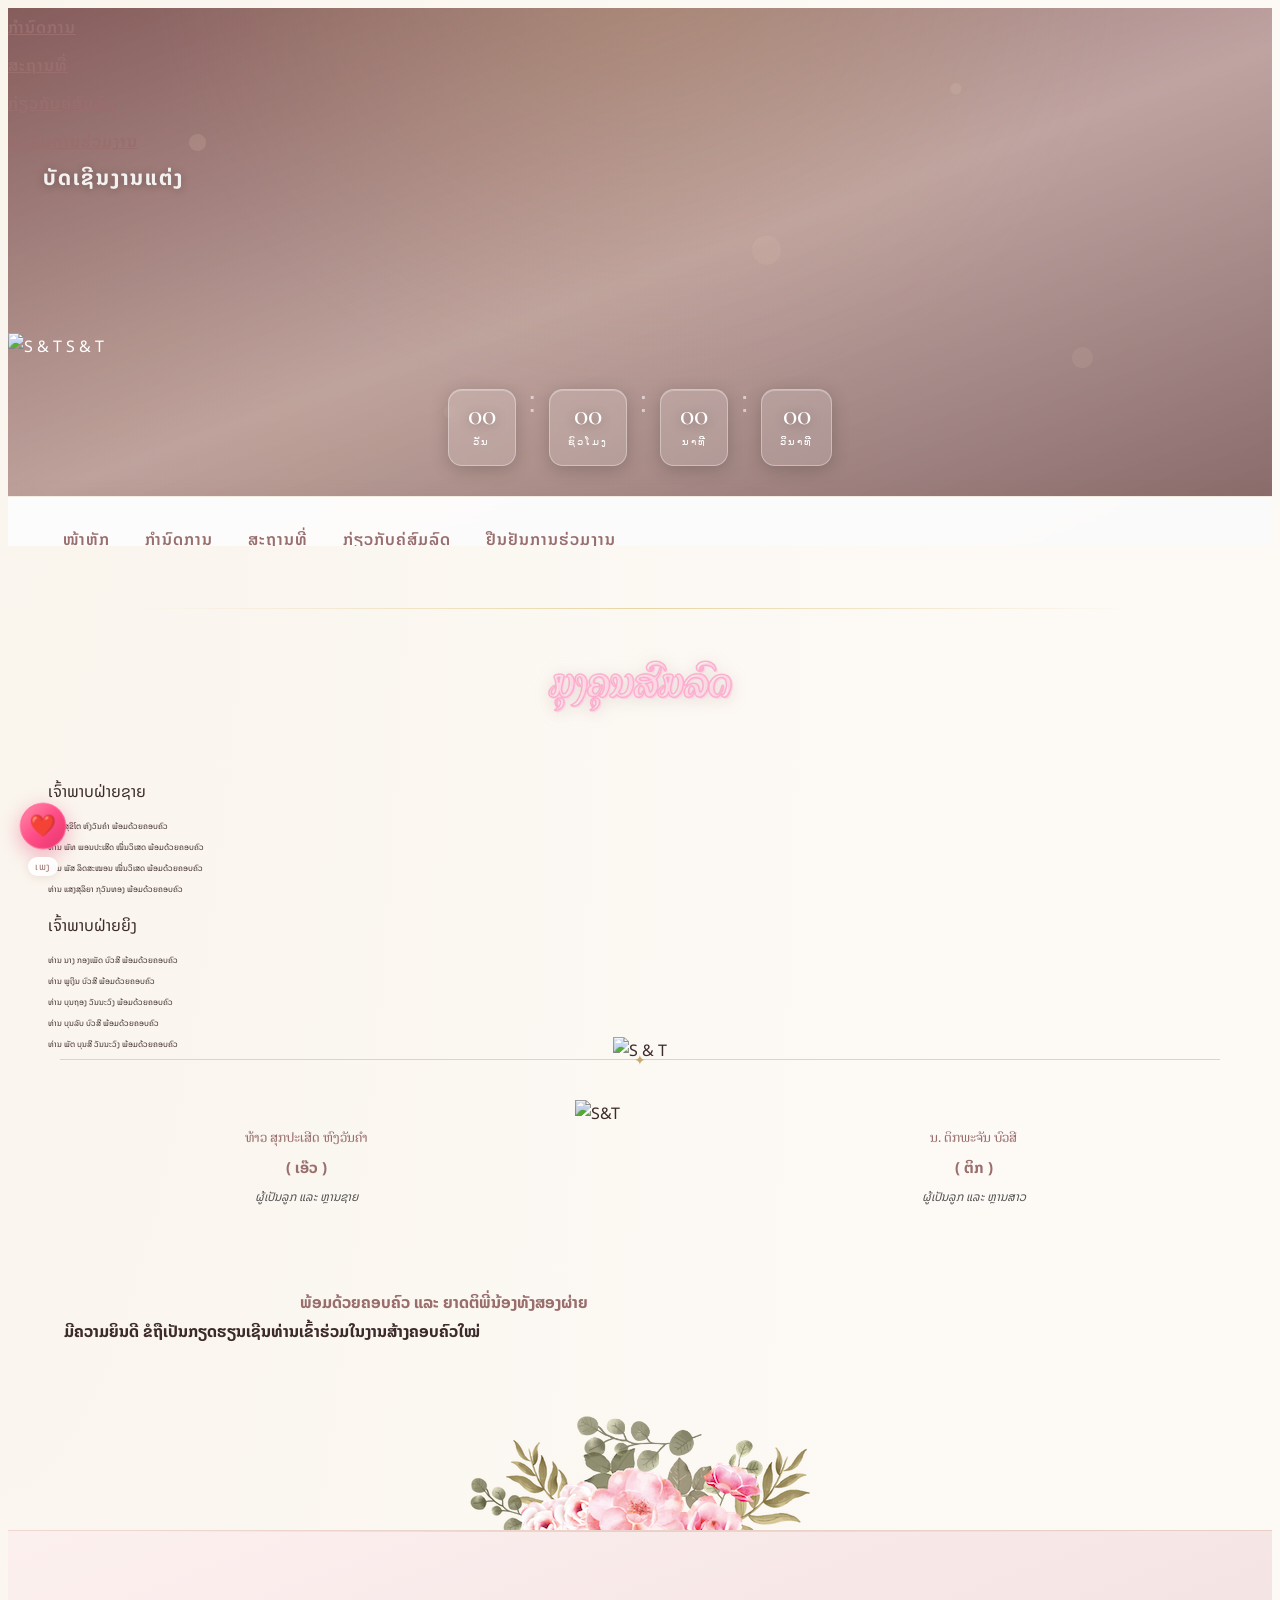
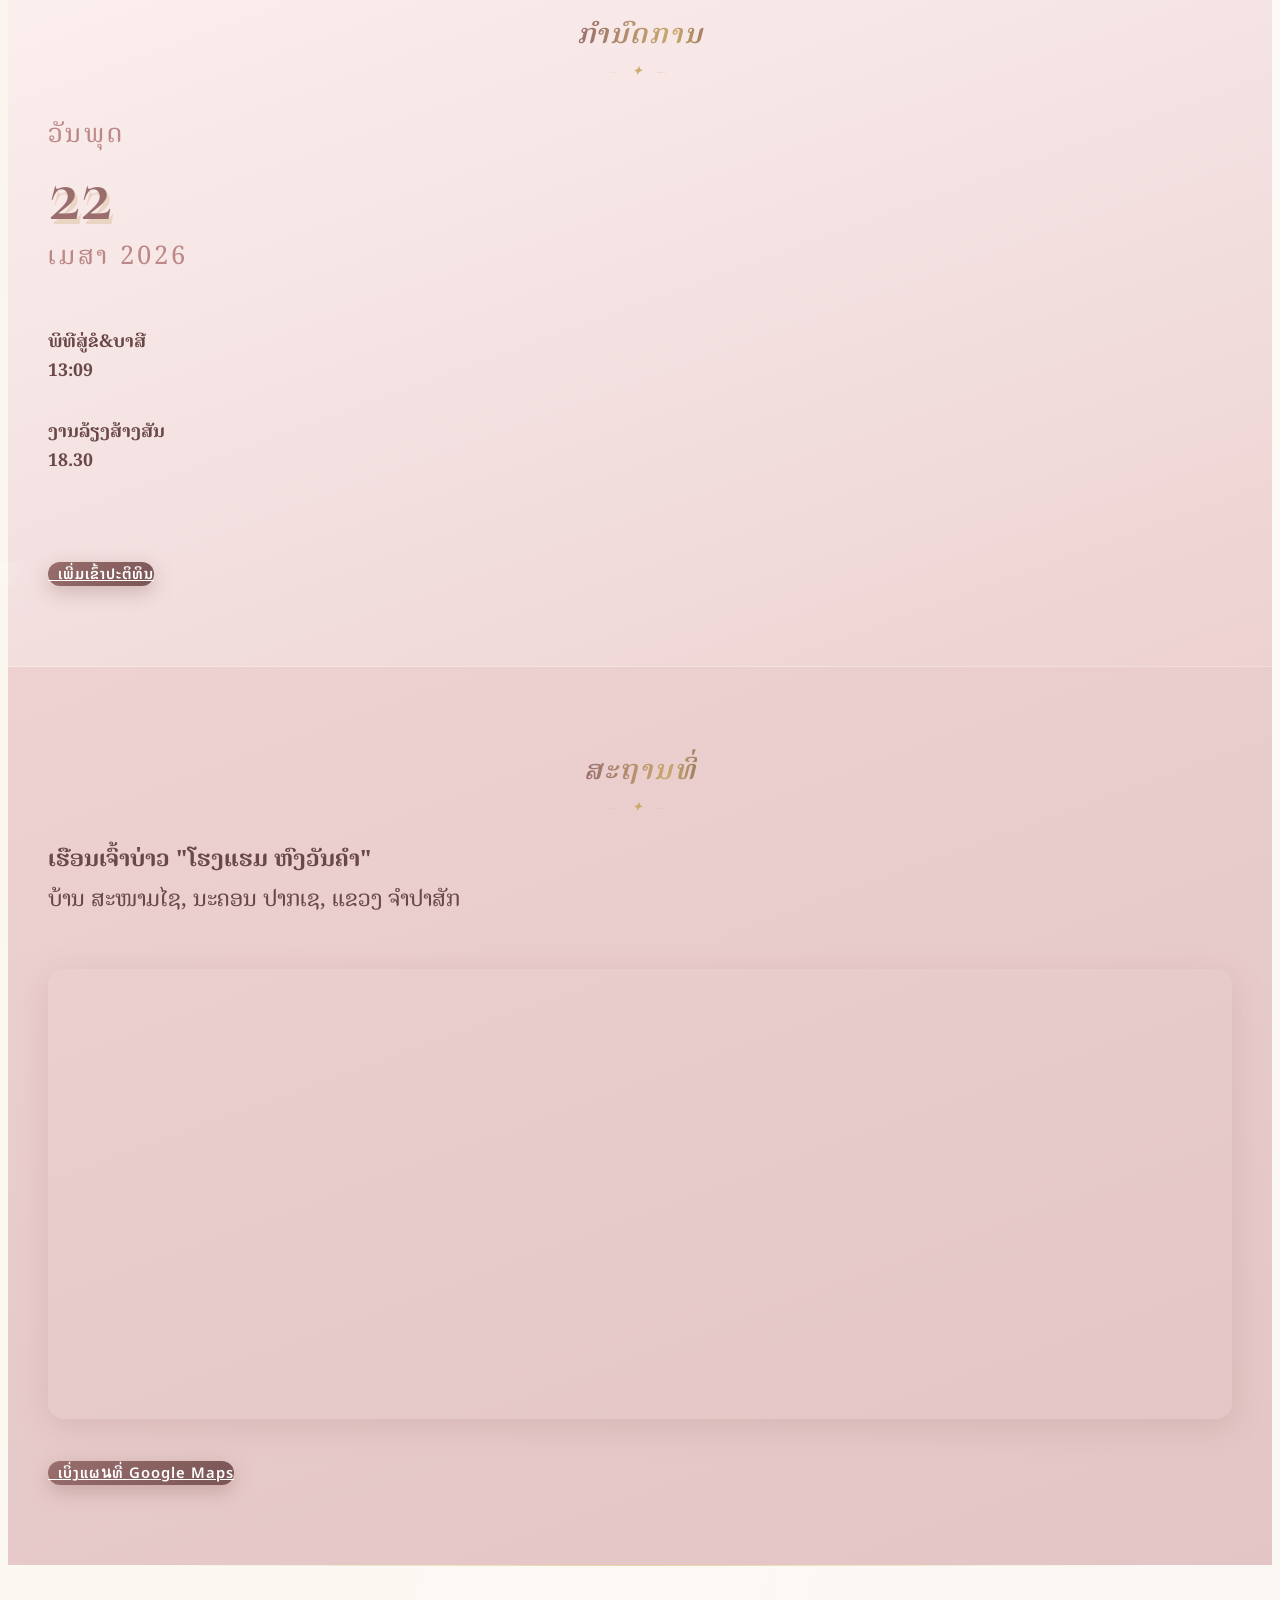
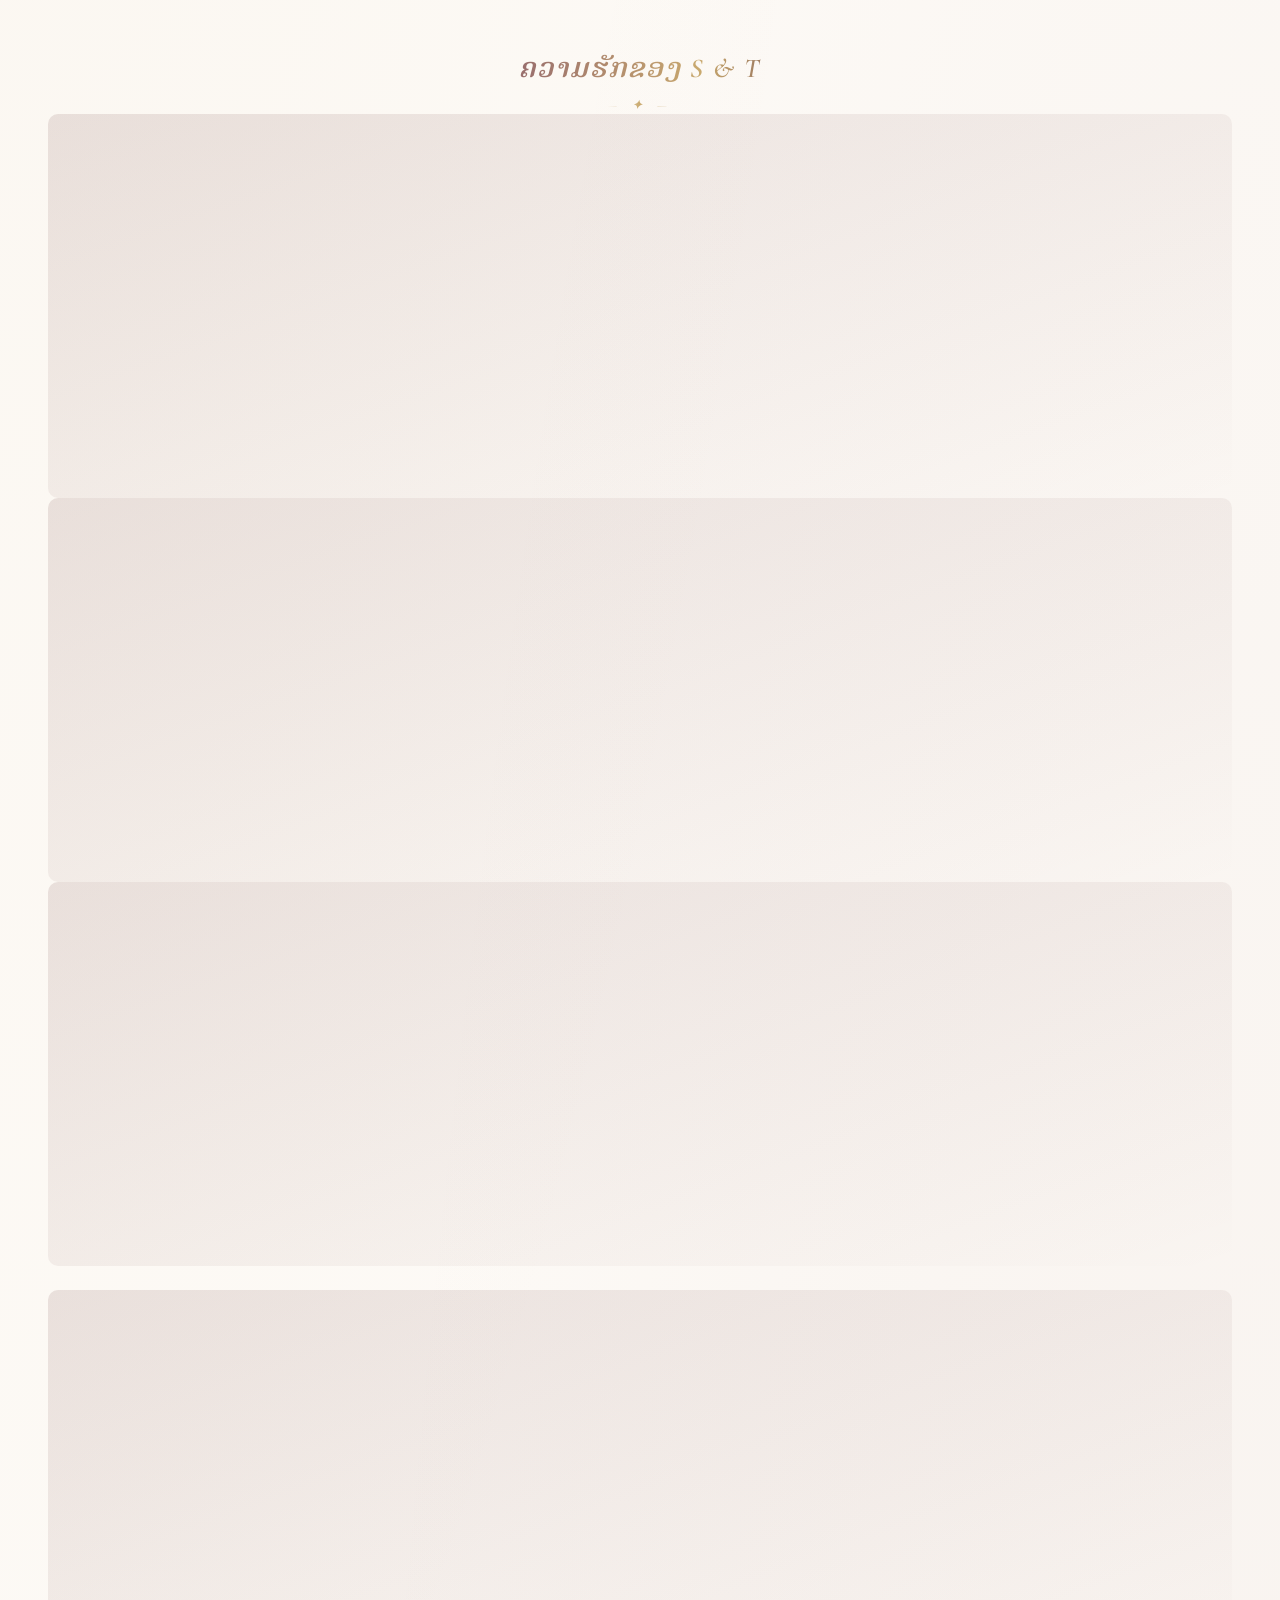
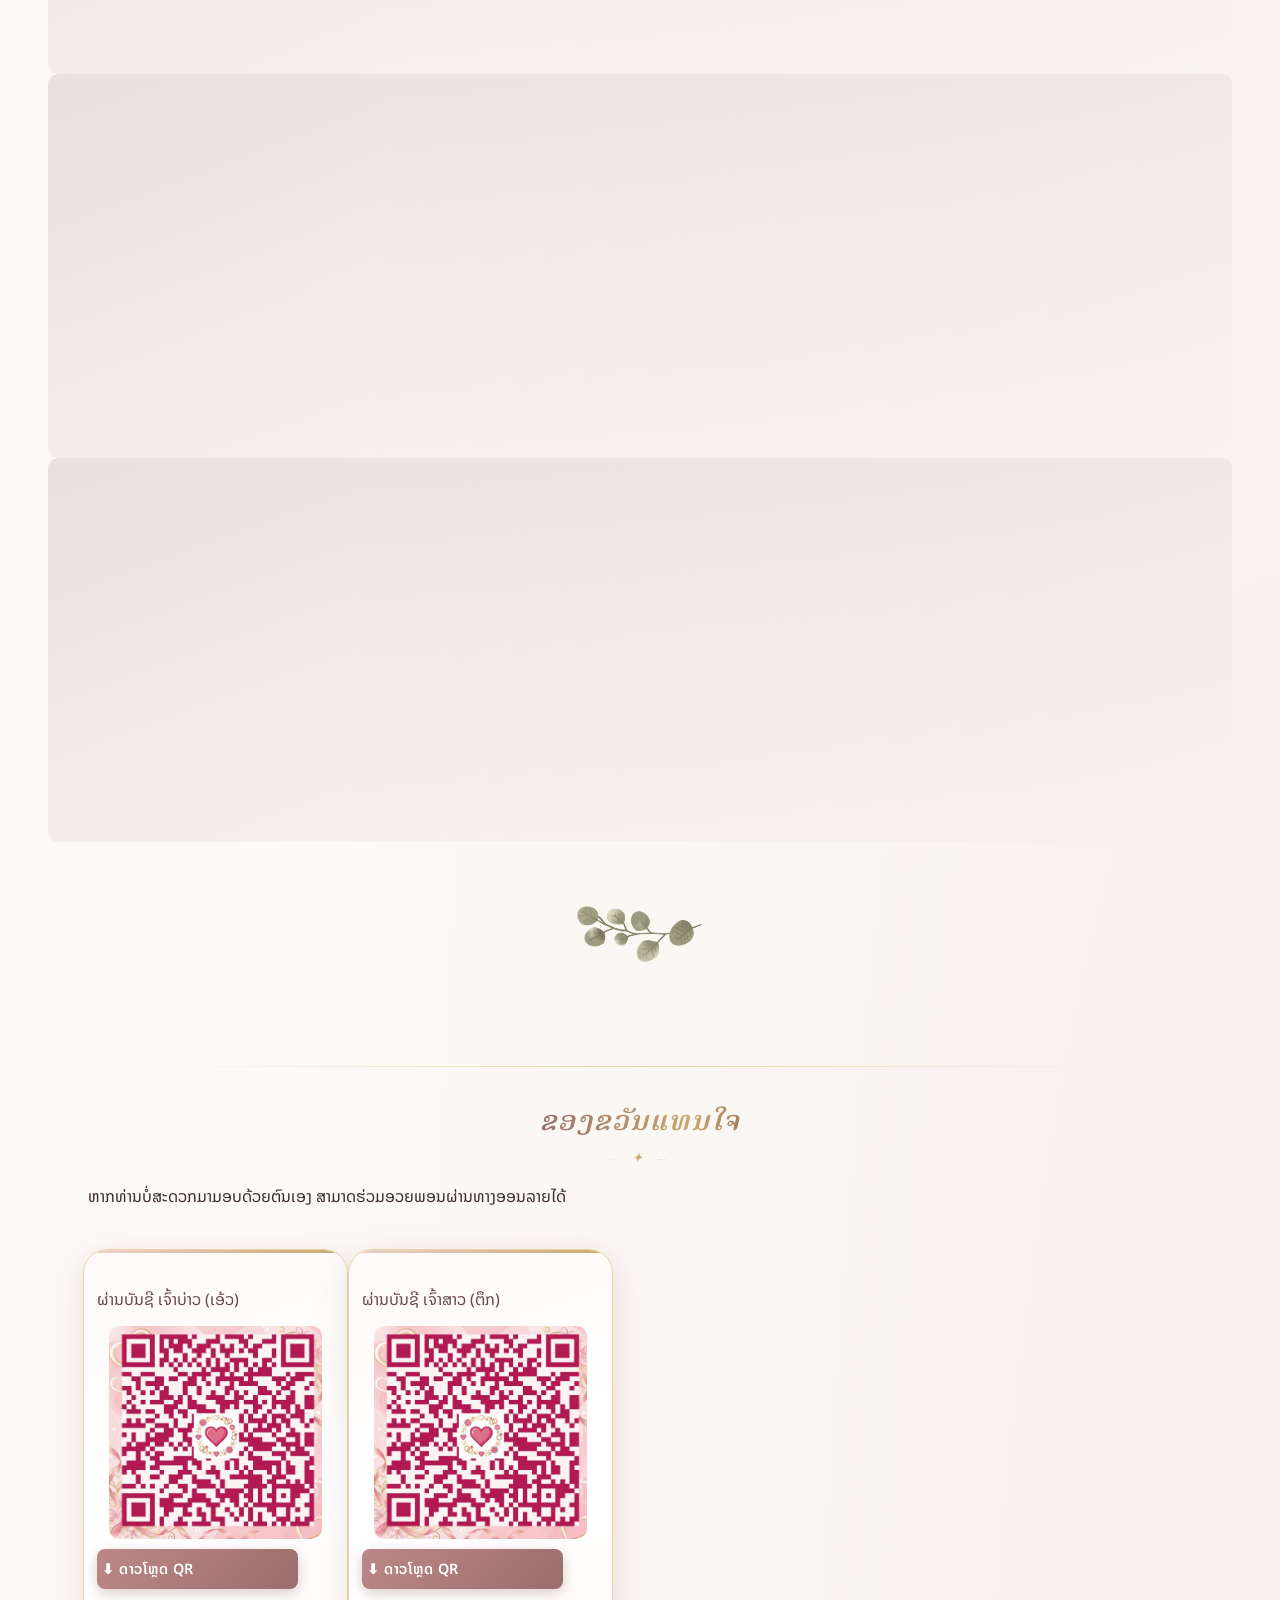
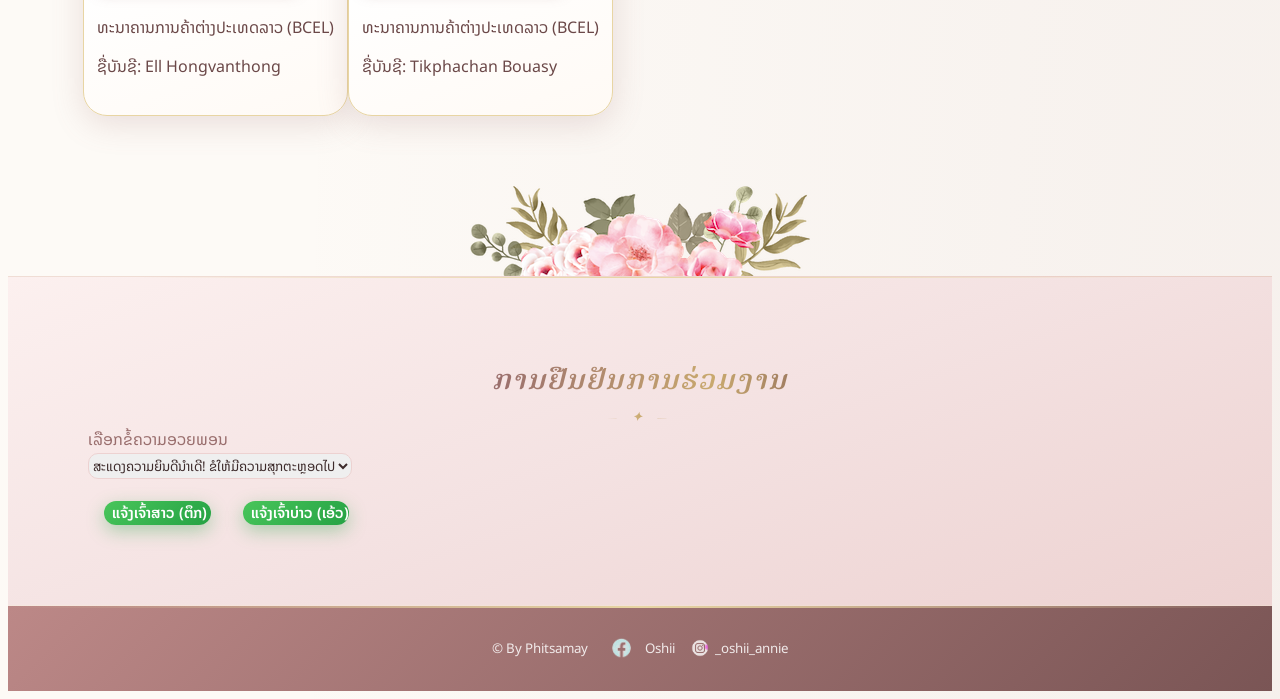
==== commit 31fb557d: "ell01" ====
--- a/index.html
+++ b/index.html
@@ -11,15 +11,15 @@
   <meta property="og:title" content="ບັດເຊີນງານສົມລົດ ທ. ສຸກປະເສີດ & ນ. ຕິກພະຈັນ — 22 ເມສາ 2026">
   <meta property="og:description" content="ຮຽນເຊີນທ່ານທີ່ນັບຖື ເຂົ້າຮ່ວມງານສົມລົດ ວັນທີ 22 ເມສາ 2026">
   <meta property="og:locale" content="lo_LA" />
-  <meta property="og:image" content="https://peach0-8.github.io/S_and_T_wd/image/06.png">
+  <meta property="og:image" content="https://peach0-8.github.io/S_and_T_wd22/image/06.png">
 
   <meta property="og:image:width" content="1200">
   <meta property="og:image:height" content="630">
   <meta property="og:image:type" content="image/png">
 
-  <meta property="og:url" content="https://peach0-8.github.io/S_and_T_wd/">
+  <meta property="og:url" content="https://peach0-8.github.io/S_and_T_wd22/">
   <meta name="twitter:card" content="summary_large_image">
-  <meta name="twitter:image" content="https://peach0-8.github.io/S_and_T_wd/image/06.png">
+  <meta name="twitter:image" content="https://peach0-8.github.io/S_and_T_wd22/image/06.png">
   <meta name="twitter:title" content="ບັດເຊີນງານສົມລົດ ທ. ສຸກປະເສີດ &amp; ນ. ຕິກພະຈັນ">
   <meta name="twitter:description" content="ວັນທີ 22 ເດືອນ 4 (ເມສາ) 2026 — ຮຽນເຊີນທ່ານທີ່ນັບຖືເຂົ້າຮ່ວມ">
   <meta property="og:type" content="website" />
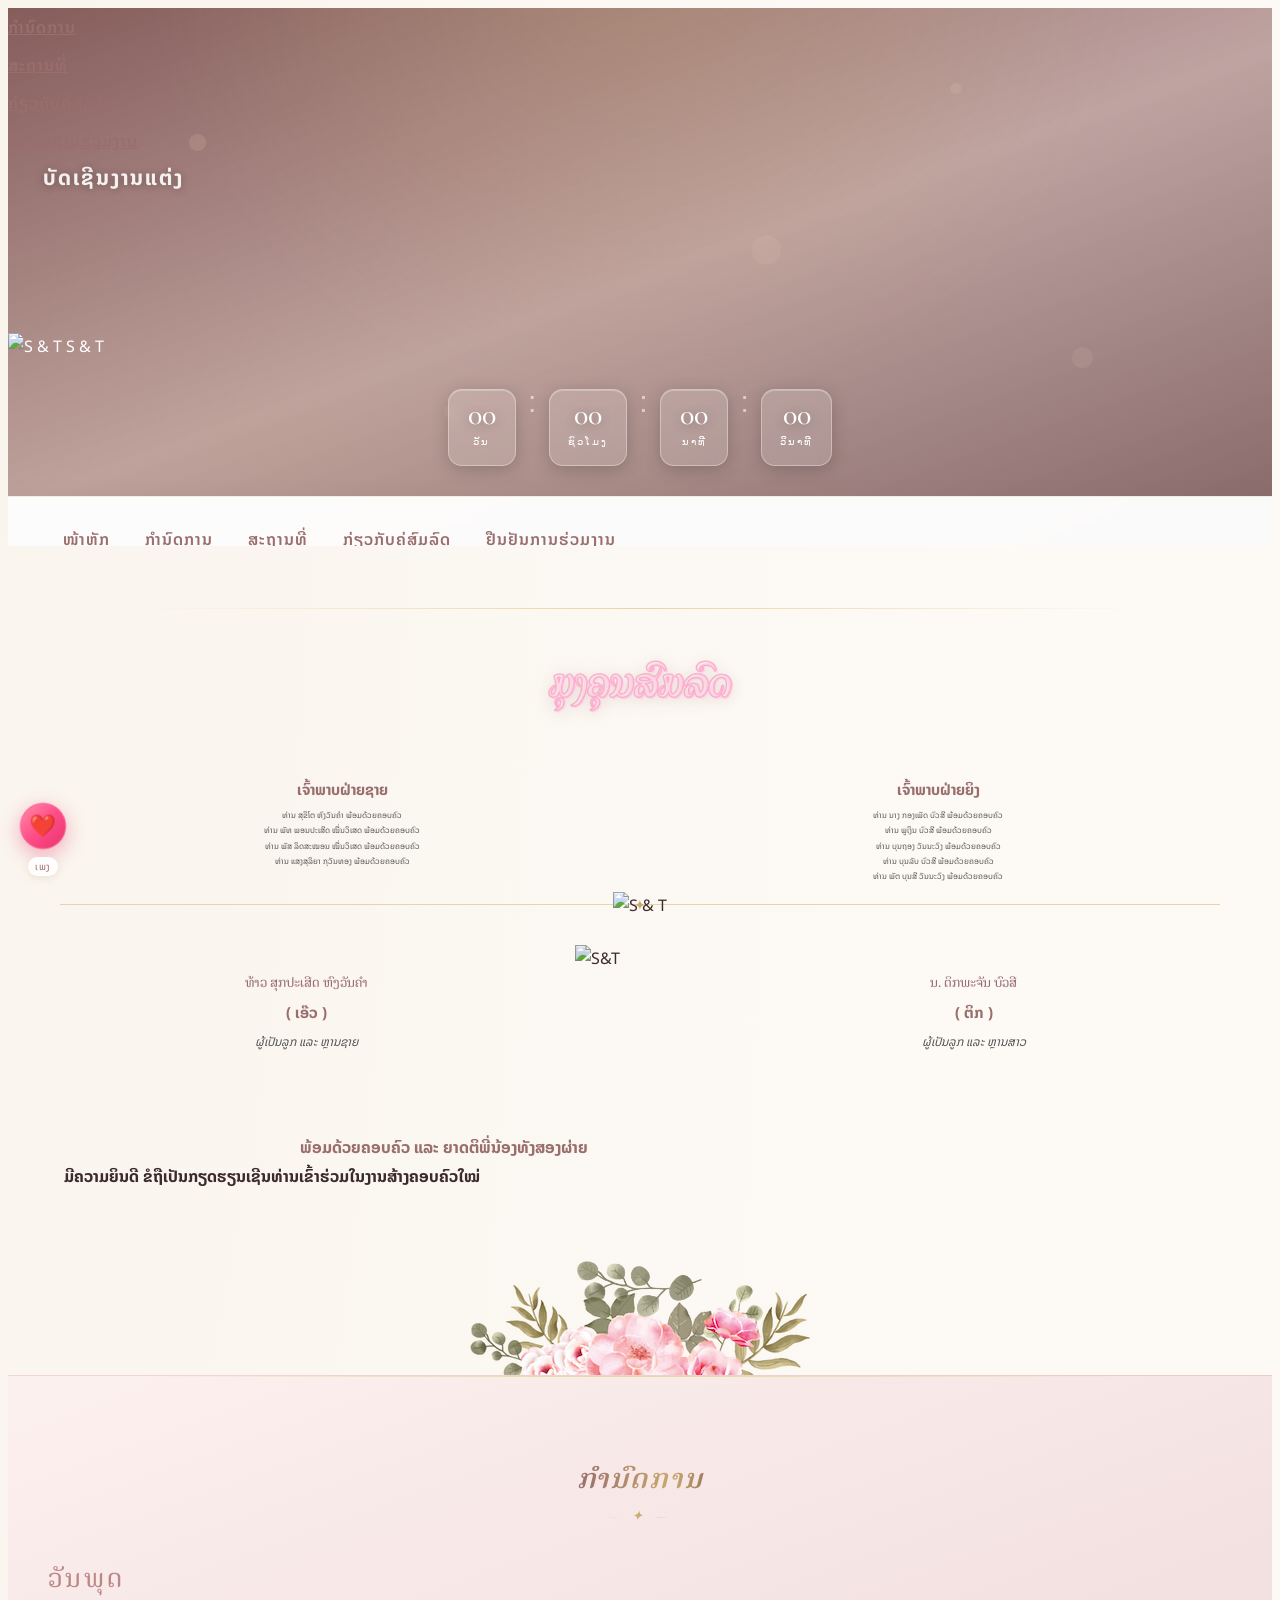
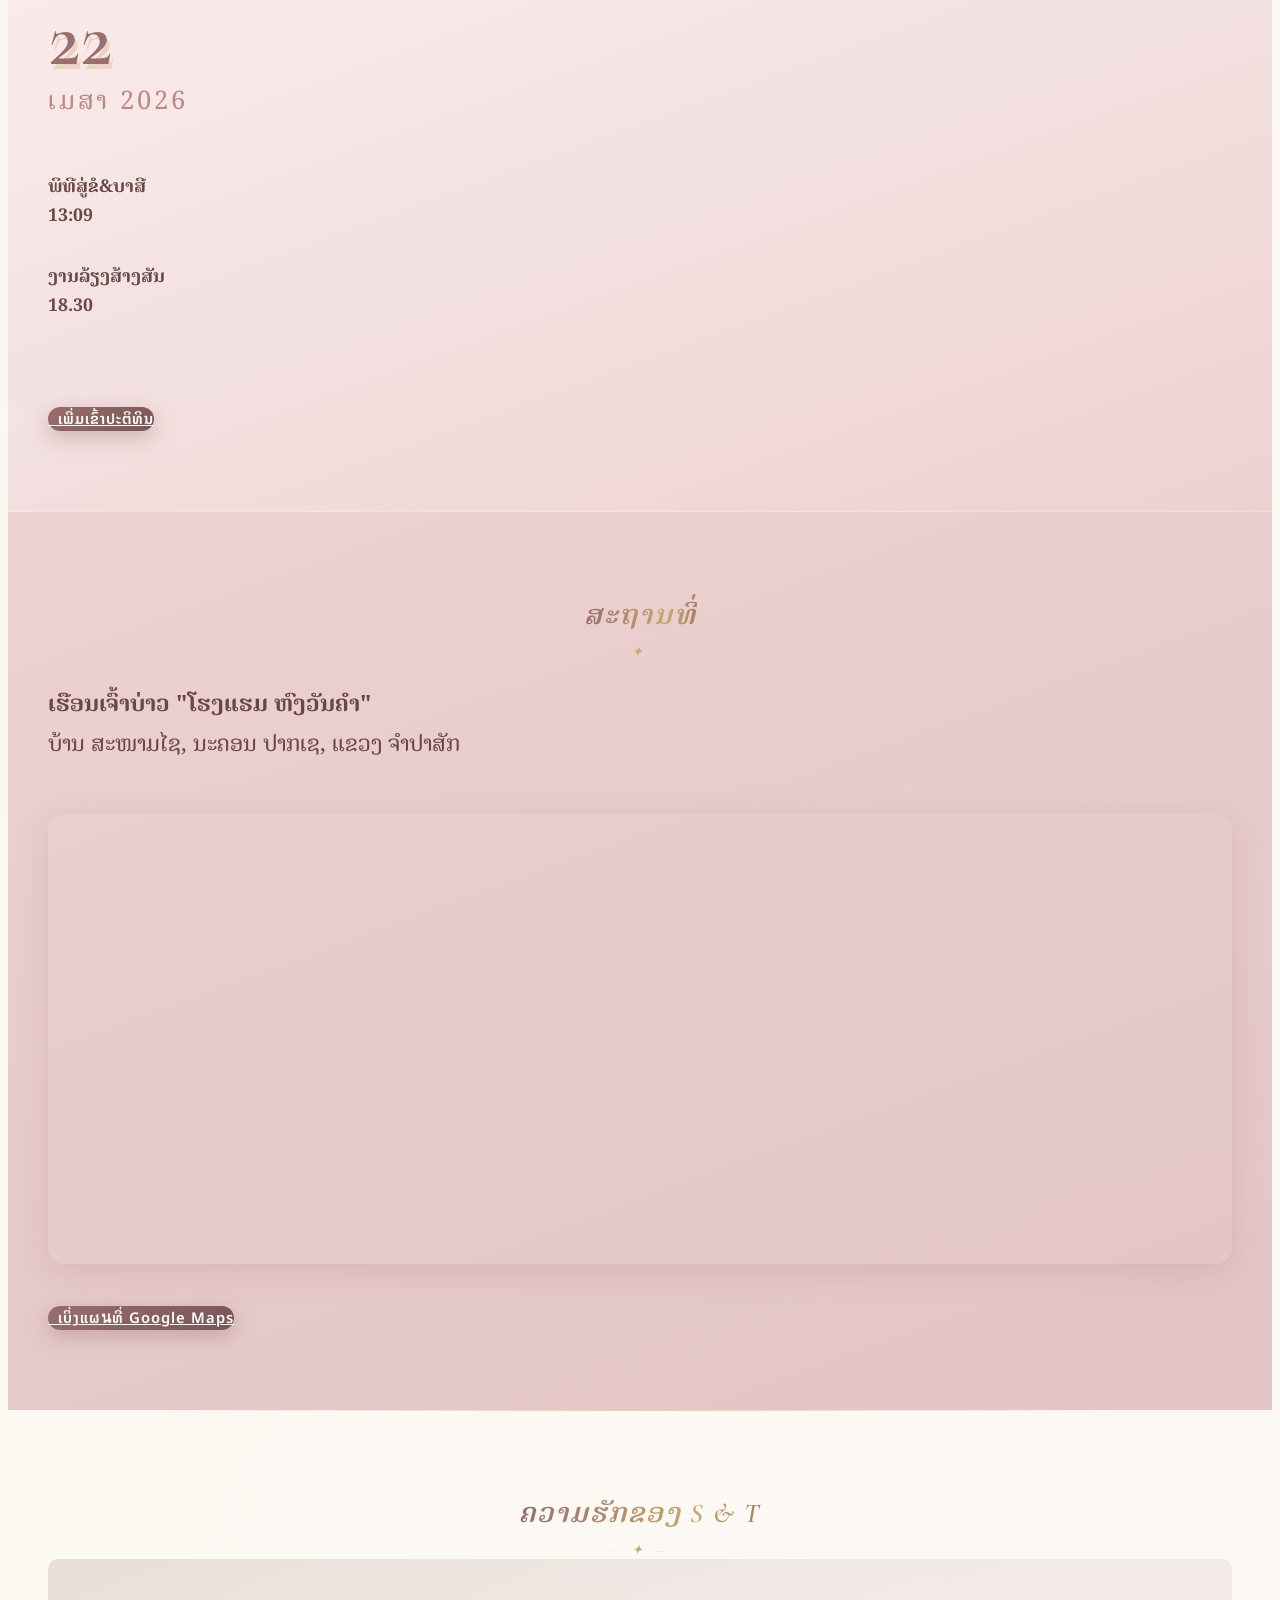
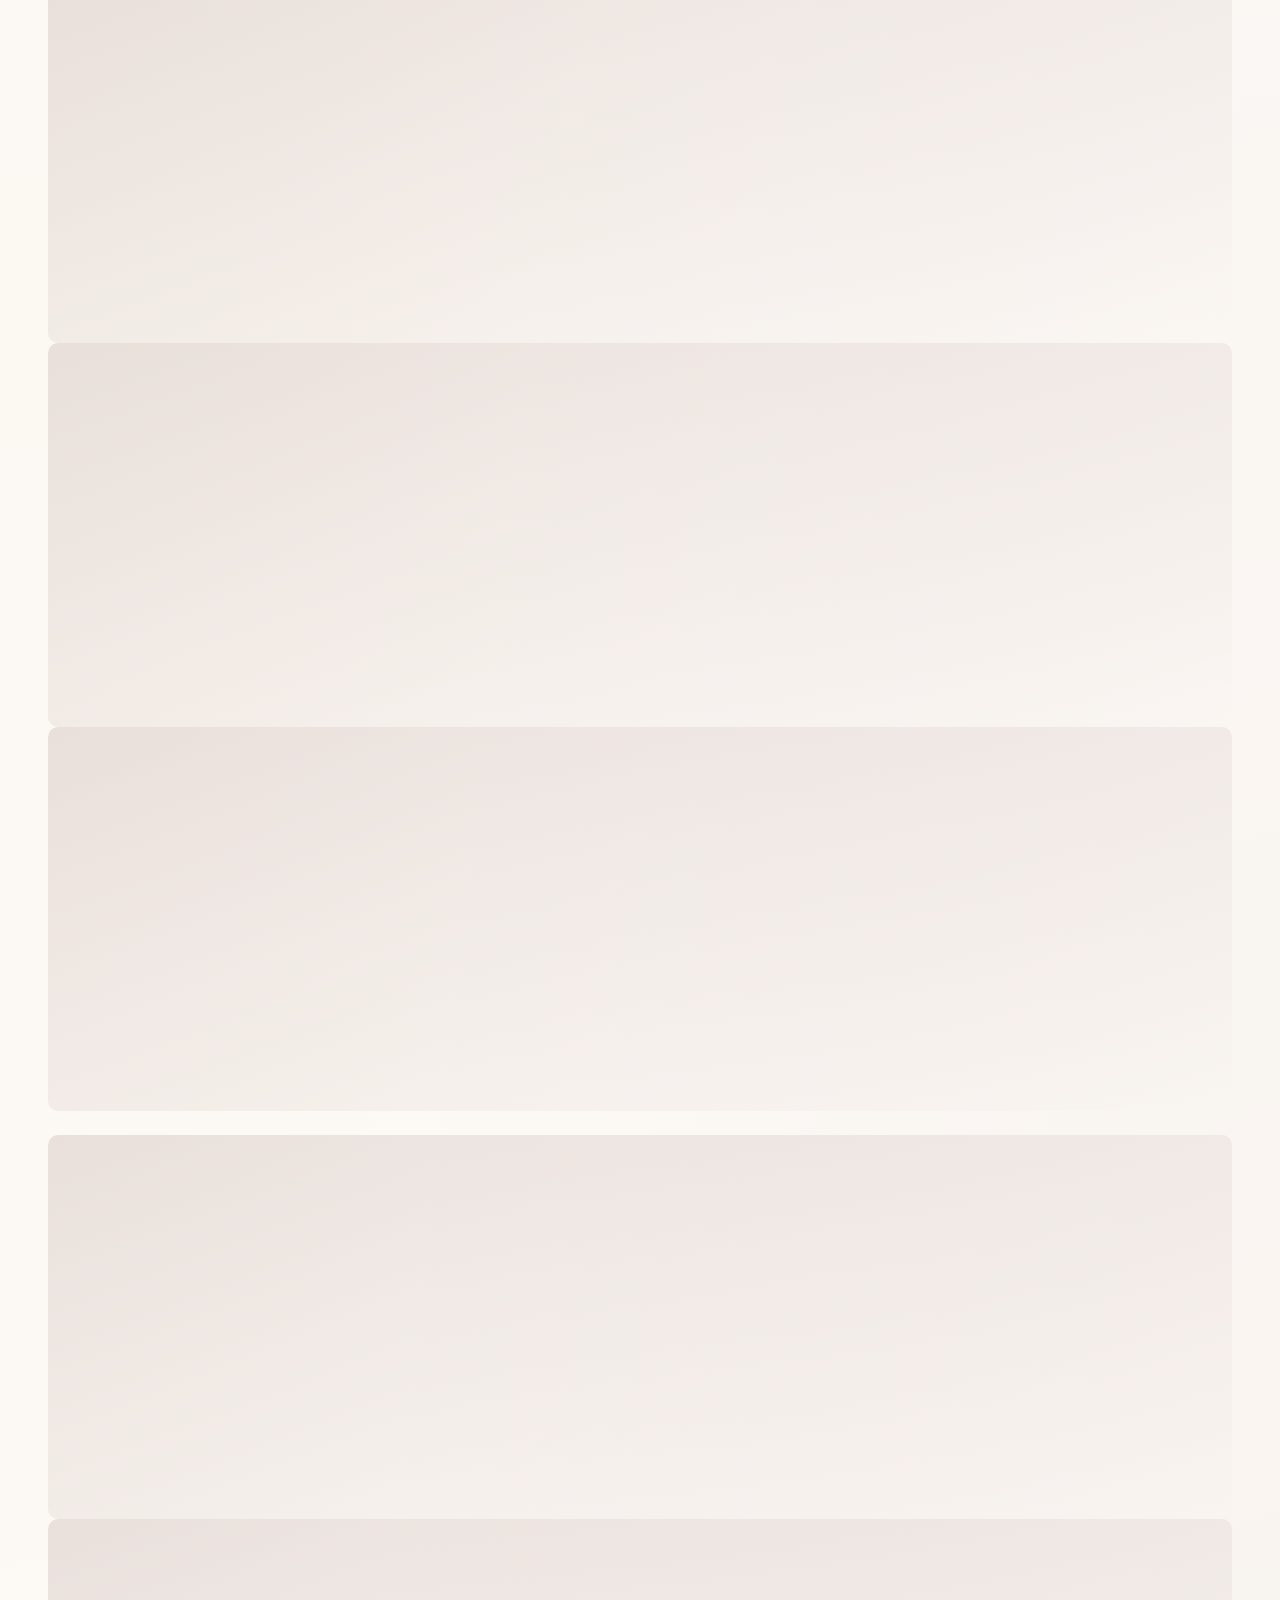
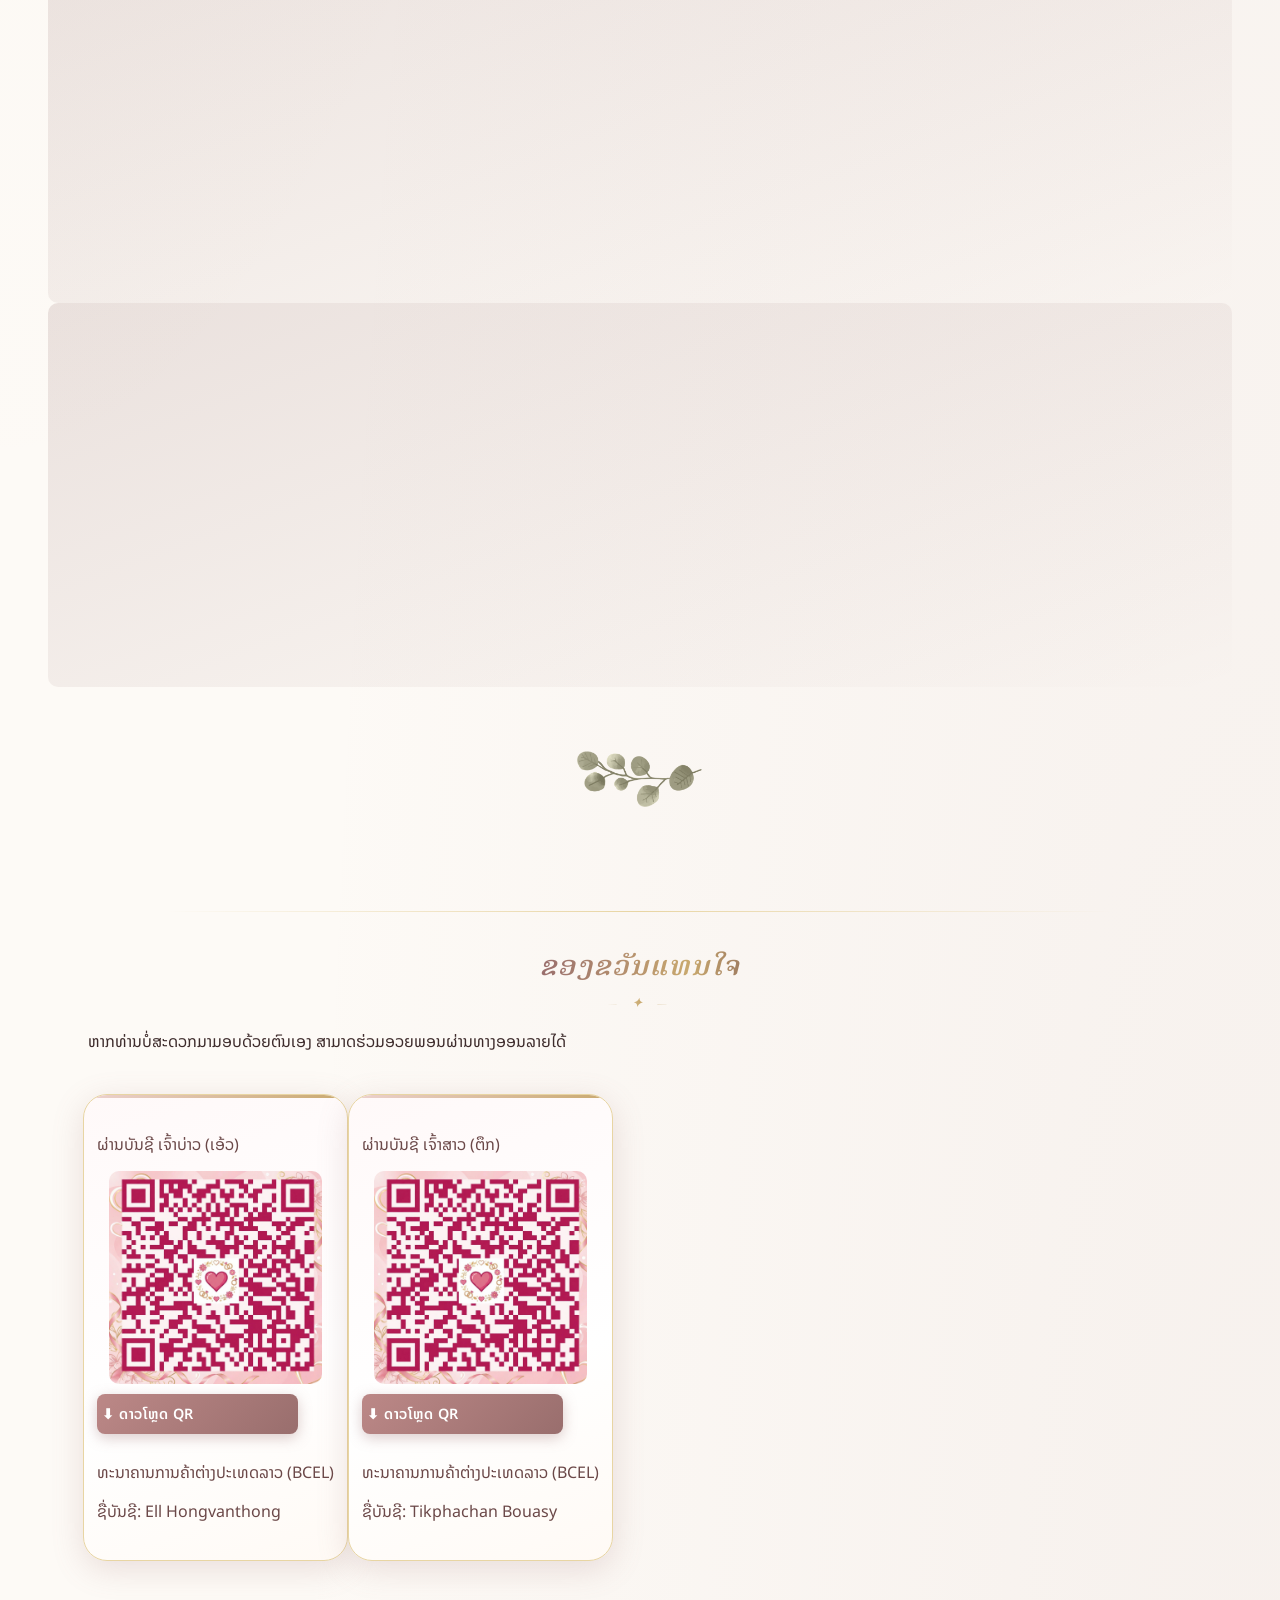
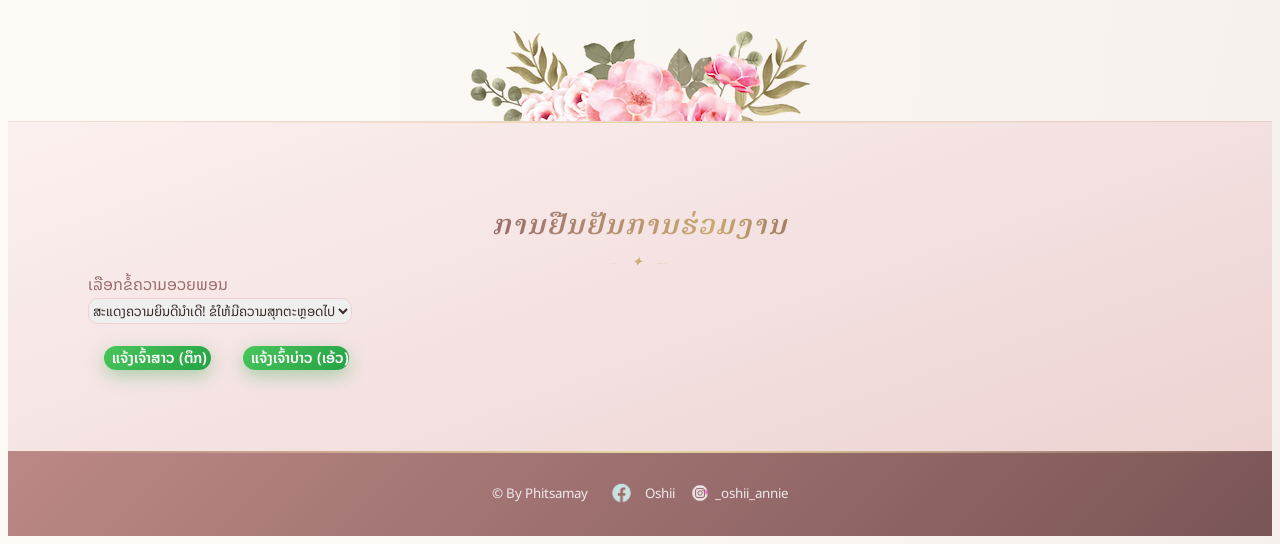
==== commit cc1d827f: "ell02" ====
--- a/index.html
+++ b/index.html
@@ -404,7 +404,7 @@
       </div>
       <div class="space40px"></div>
       <div class="main-content has-text-centered" data-aos="fade-up" data-aos-easing="linear">
-        <a href="https://calendar.app.google/SaPqj8QtMPDyGnqT8" target="_blank" class="button has-tooltip btn-cta"
+        <a href="https://calendar.google.com/calendar/event?action=TEMPLATE&tmeid=N2g3bjRidTlkbjBybTJha25lZjdsYmsxNnEgcGhpdHNhbWFpaHZzQG0&tmsrc=phitsamaihvs%40gmail.com" target="_blank" class="button has-tooltip btn-cta"
           data-tooltip="Add to Calendar" data-aos="zoom-in">
           <i class="far fa-calendar-plus"></i>
           &nbsp;&nbsp;ເພີ່ມເຂົ້າປະຕິທິນ
--- a/css/menikah.css
+++ b/css/menikah.css
@@ -256,6 +256,7 @@
   }
 }
 
+
 .hero .hero-body {
   position: relative;
   z-index: 2;
@@ -290,6 +291,7 @@
 }
 
 .hero .subtitle {
+  font-family: 'Noto Sans Lao', sans-serif;
   padding: 35px;
   color: rgba(255, 255, 255, 0.9);
   font-size: 1.3rem;
@@ -378,9 +380,11 @@
   margin: 28px auto 8px;
   padding: 0;
   display: flex;
+  flex-wrap: nowrap;
   justify-content: center;
   align-items: flex-end;
   gap: 0;
+  width: 100%;
 }
 
 ul#hitungmundur li {
@@ -391,13 +395,14 @@
   background: rgba(255, 255, 255, 0.14);
   border: 1px solid rgba(255, 255, 255, 0.35);
   border-radius: 14px;
-  padding: 10px 18px 8px;
-  margin: 0 6px;
+  padding: 10px clamp(6px, 2.5vw, 18px) 8px;
+  margin: 0 clamp(2px, 1vw, 6px);
   backdrop-filter: blur(6px);
-  min-width: 68px;
+  min-width: clamp(48px, 12vw, 68px);
   text-align: center;
   box-shadow: 0 4px 18px rgba(0, 0, 0, 0.18), inset 0 1px 0 rgba(255, 255, 255, 0.25);
   transition: transform 0.3s var(--ease-bounce);
+  flex-shrink: 1;
 }
 
 ul#hitungmundur li:not(.separator):hover {
@@ -406,7 +411,7 @@
 
 ul#hitungmundur li span {
   font-family: 'Cormorant Garamond', serif;
-  font-size: 2.8rem;
+  font-size: clamp(1.4rem, 5vw, 2.8rem);
   font-weight: 600;
   line-height: 1;
   color: #fff;
@@ -423,12 +428,13 @@
 }
 
 ul#hitungmundur li.separator {
-  font-size: 2.2rem;
+  font-size: clamp(1.2rem, 4vw, 2.2rem);
   color: rgba(255, 255, 255, 0.55);
   line-height: 1;
   padding-bottom: 22px;
-  margin: 0 2px;
+  margin: 0 clamp(1px, 0.5vw, 2px);
   animation: blinkColon 1.5s step-end infinite;
+  flex-shrink: 0;
 }
 
 @keyframes blinkColon {
@@ -494,6 +500,17 @@
   background-repeat: no-repeat;
   background-size: initial;
   position: relative;
+}
+
+@media (max-width: 768px) {
+  .main-content .section-light {
+    padding-left: 14px;
+    padding-right: 8px;
+  }
+  .main-content .section-light.regular-section {
+    padding-left: 14px;
+    padding-right: 8px;
+  }
 }
 
 /* gold line top on sections */
@@ -657,51 +674,44 @@
 ══════════════════════════════════════════ */
 
 
-.family-section-top {
+/* ══════════════════════════════════════════
+   FAMILY TWO-COL — layout ຄືໃນບັດຈິງ
+══════════════════════════════════════════ */
+.family-two-col {
   display: flex;
   flex-direction: row;
-  justify-content: center;
-  align-items: flex-start;
-  gap: 0;
+  gap: 8px;
+  width: 100%;
+  padding-bottom: 20px;
   position: relative;
-  padding-bottom: 20px;
-}
-
-.family-col {
+}
+
+.family-col-new {
   flex: 1;
+  display: flex;
+  flex-direction: column;
+  align-items: center;
   text-align: center;
-  padding: 0 16px;
   min-width: 0;
 }
 
-.family-col-center {
-  flex: 0 0 80px;
-  min-width: 60px;
-}
-
-.family-heading {
+.family-col-heading {
   font-weight: 700;
   color: #996E6D;
-  font-size: 15px;
-  margin-bottom: 8px;
+  font-size: clamp(11px, 2.8vw, 15px);
+  margin-bottom: 6px;
   white-space: nowrap;
-  text-align: center;
-}
-
-.family-names-list {
-  display: inline-block;
-  text-align: left;
-  font-size: 13px;
-  color: #333;
+}
+
+.family-col-name {
+  font-size: clamp(12px, 2.3vw, 18px);
+  color: #555;
+  line-height: 1.9;
+  margin: 0;
   white-space: nowrap;
-}
-
-.family-names-list span {
-  display: block;
-  line-height: 2;
-}
-
-.family-names-wrap {
+  overflow: hidden;
+  text-overflow: ellipsis;
+  width: 100%;
   text-align: center;
 }
 
@@ -714,7 +724,7 @@
 .st-float-wrap {
   position: absolute;
   left: 50%;
-  bottom: -65px;
+  bottom: -75px;
   transform: translateX(-50%);
   z-index: 10;
   background: transparent;
@@ -734,7 +744,7 @@
   flex: 1;
   text-align: center;
   min-width: 0;
-  padding: 0 4px;
+  padding: 0 10px;
   /* เพิ่ม 3 บรรทัดนี้ เพื่อบังคับให้ทุกข้อความในฝั่งตัวเองจัดเรียงกึ่งกลางแนวตั้งเป๊ะๆ */
   display: flex;
   flex-direction: column;
@@ -949,7 +959,7 @@
 }
 
 .title-foto {
-  font-family: 'Cormorant Garamond', serif !important;
+  font-family: 'Noto Sans Lao', sans-serif;
   font-size: 1.35rem !important;
   font-style: italic;
   font-weight: 600; /* ปรับให้ตัวหนาขึ้นนิดนึงจะได้อ่านง่าย */
@@ -1406,9 +1416,8 @@
 }
 
 @media (max-width: 768px) {
-  .hero .title {
-    font-size: 3rem !important;
-  }
+  .family-col-center {
+    display: none !important; /* ซ่อนพื้นที่ว่างตรงกลางไปเลยบนมือถือ */
 
   .tanggal-angka {
     font-size: 3rem !important;
@@ -1450,3 +1459,44 @@
 }
 
 
+
+
+/* ============================================================
+   FIX: ป้องกัน AOS จาก layout shift ที่กระทบปุ่มหัวใจ
+   ============================================================ */
+
+/* ทุก element ที่มี data-aos จะไม่สร้าง stacking context ใหม่
+   ที่จะไป interrupt position:fixed ของปุ่มหัวใจ */
+[data-aos] {
+  transform-style: flat !important;
+  backface-visibility: hidden;
+}
+
+/* family-section: ป้องกัน scroll jump เมื่อ AOS เริ่ม/จบ */
+.family-section-top,
+.family-section-bottom,
+.family-col,
+.couple-col {
+  /* กัน reflow ที่ทำให้หน้า jump */
+  contain: layout;
+  /* ป้องกัน stacking context ที่ทับ fixed element */
+  transform-style: flat;
+}
+
+/* ป้องกัน AOS initial state (opacity:0 + translateY) จากการสร้าง
+   stacking context ที่ทับ position:fixed */
+[data-aos="fade-right"],
+[data-aos="fade-left"],
+[data-aos="fade-up"],
+[data-aos="zoom-in"] {
+  will-change: opacity, transform;
+  /* Flat transform context — cannot create new stacking layer */
+  transform-style: flat !important;
+}
+
+/* AOS ที่ animate เสร็จแล้ว — reset will-change เพื่อประหยัด memory */
+[data-aos].aos-animate {
+  will-change: auto;
+}
+
+}
